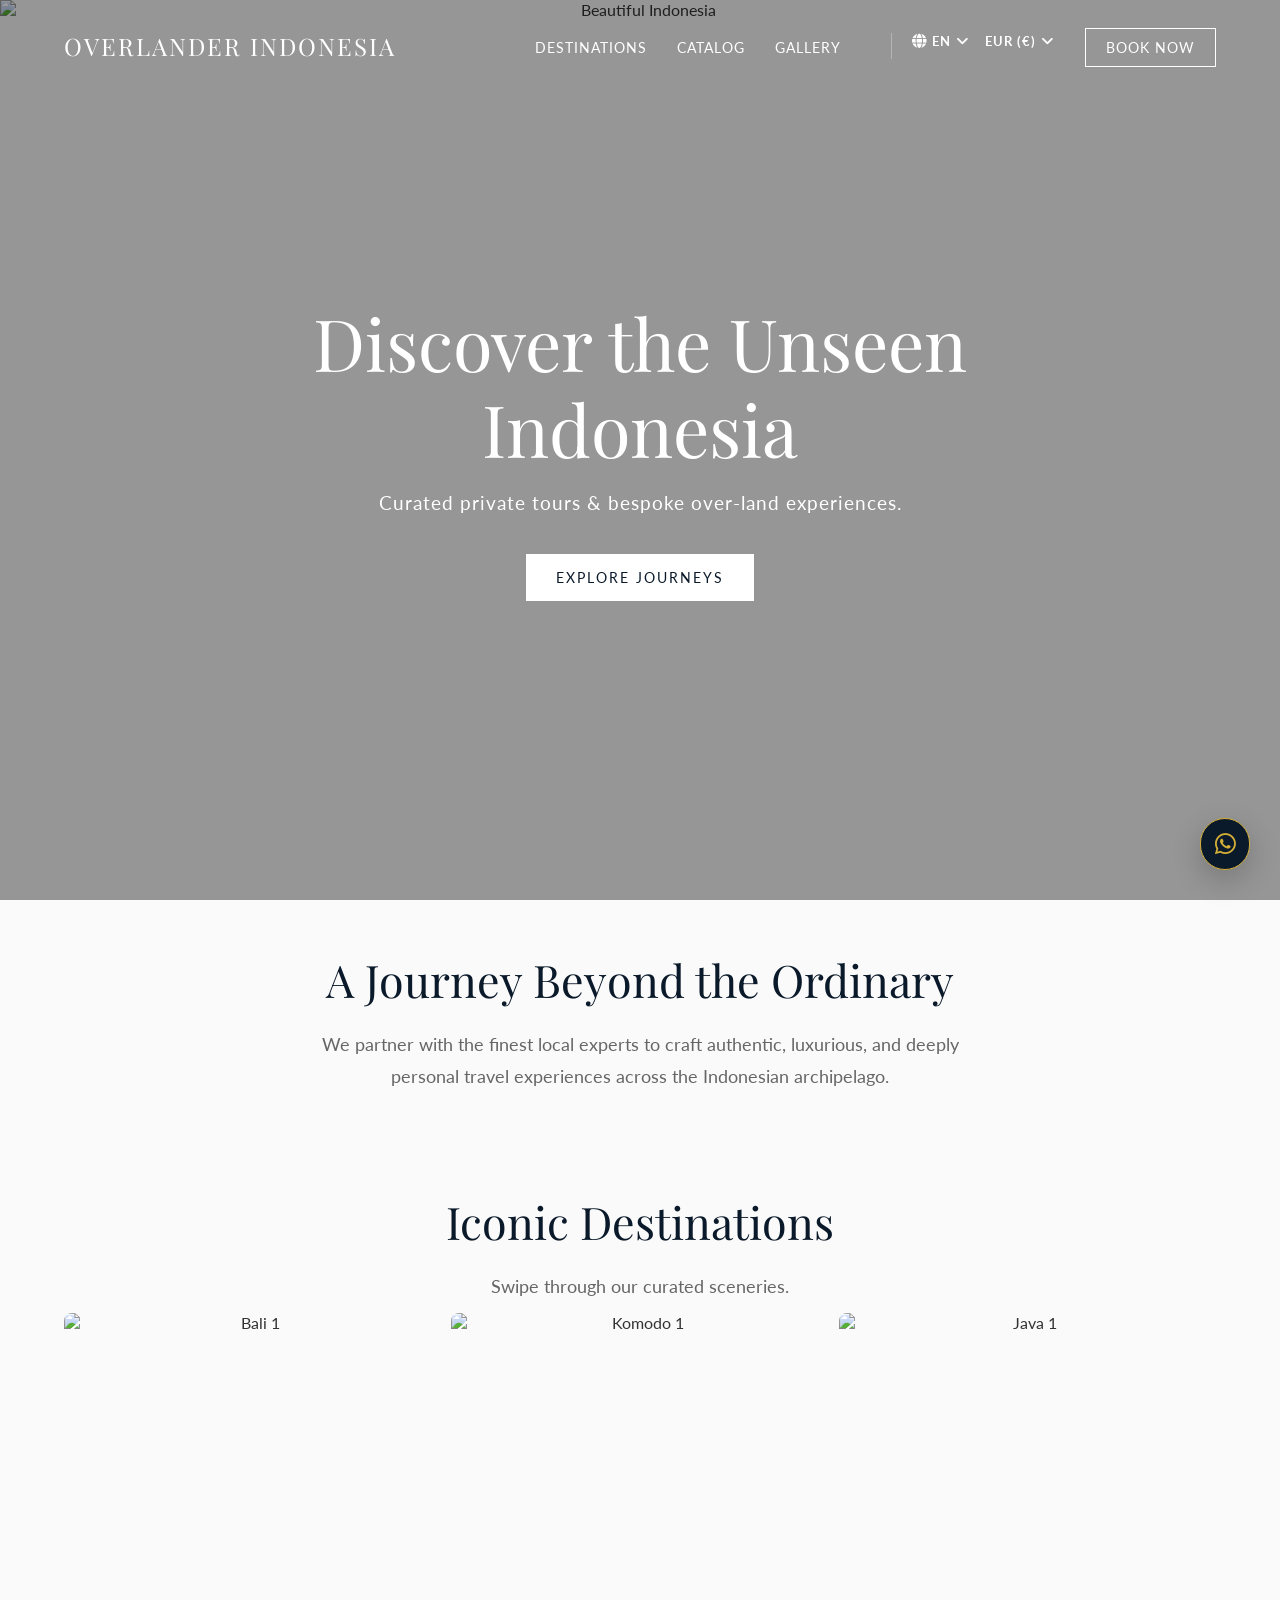
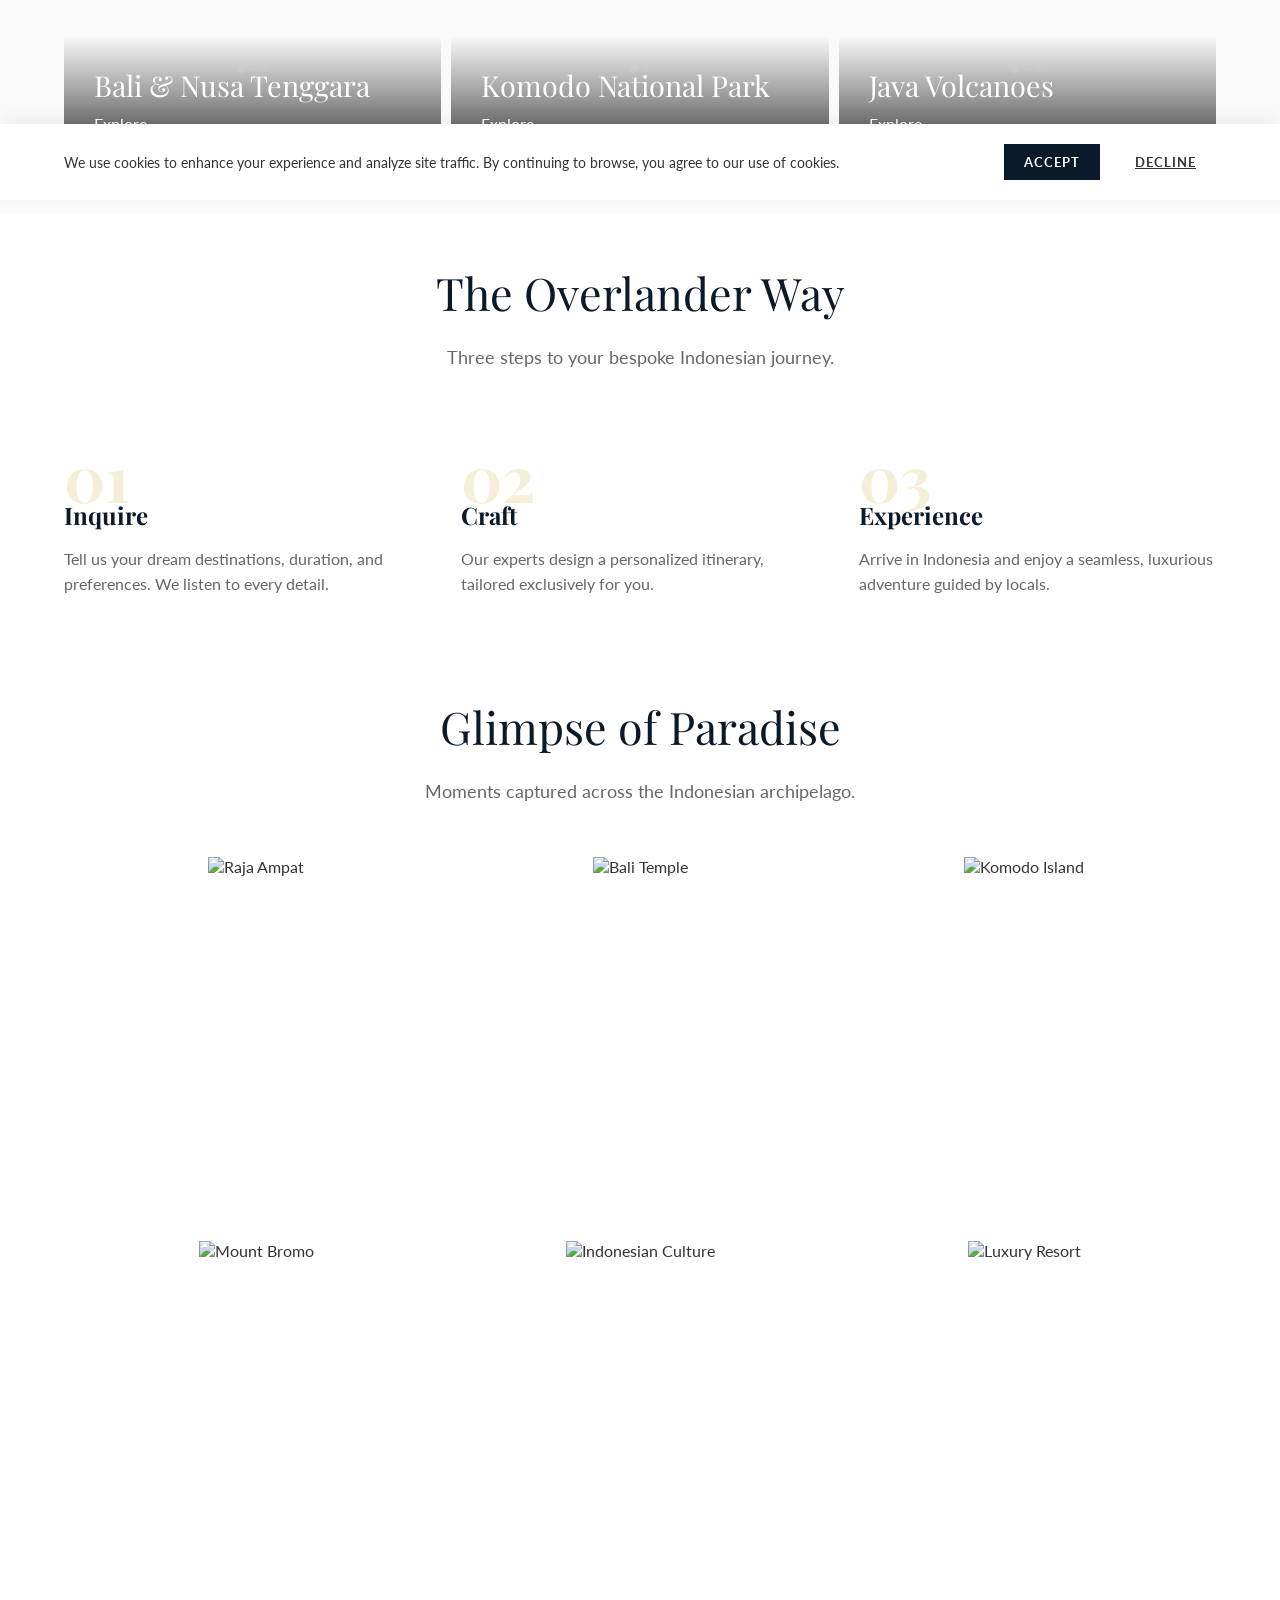
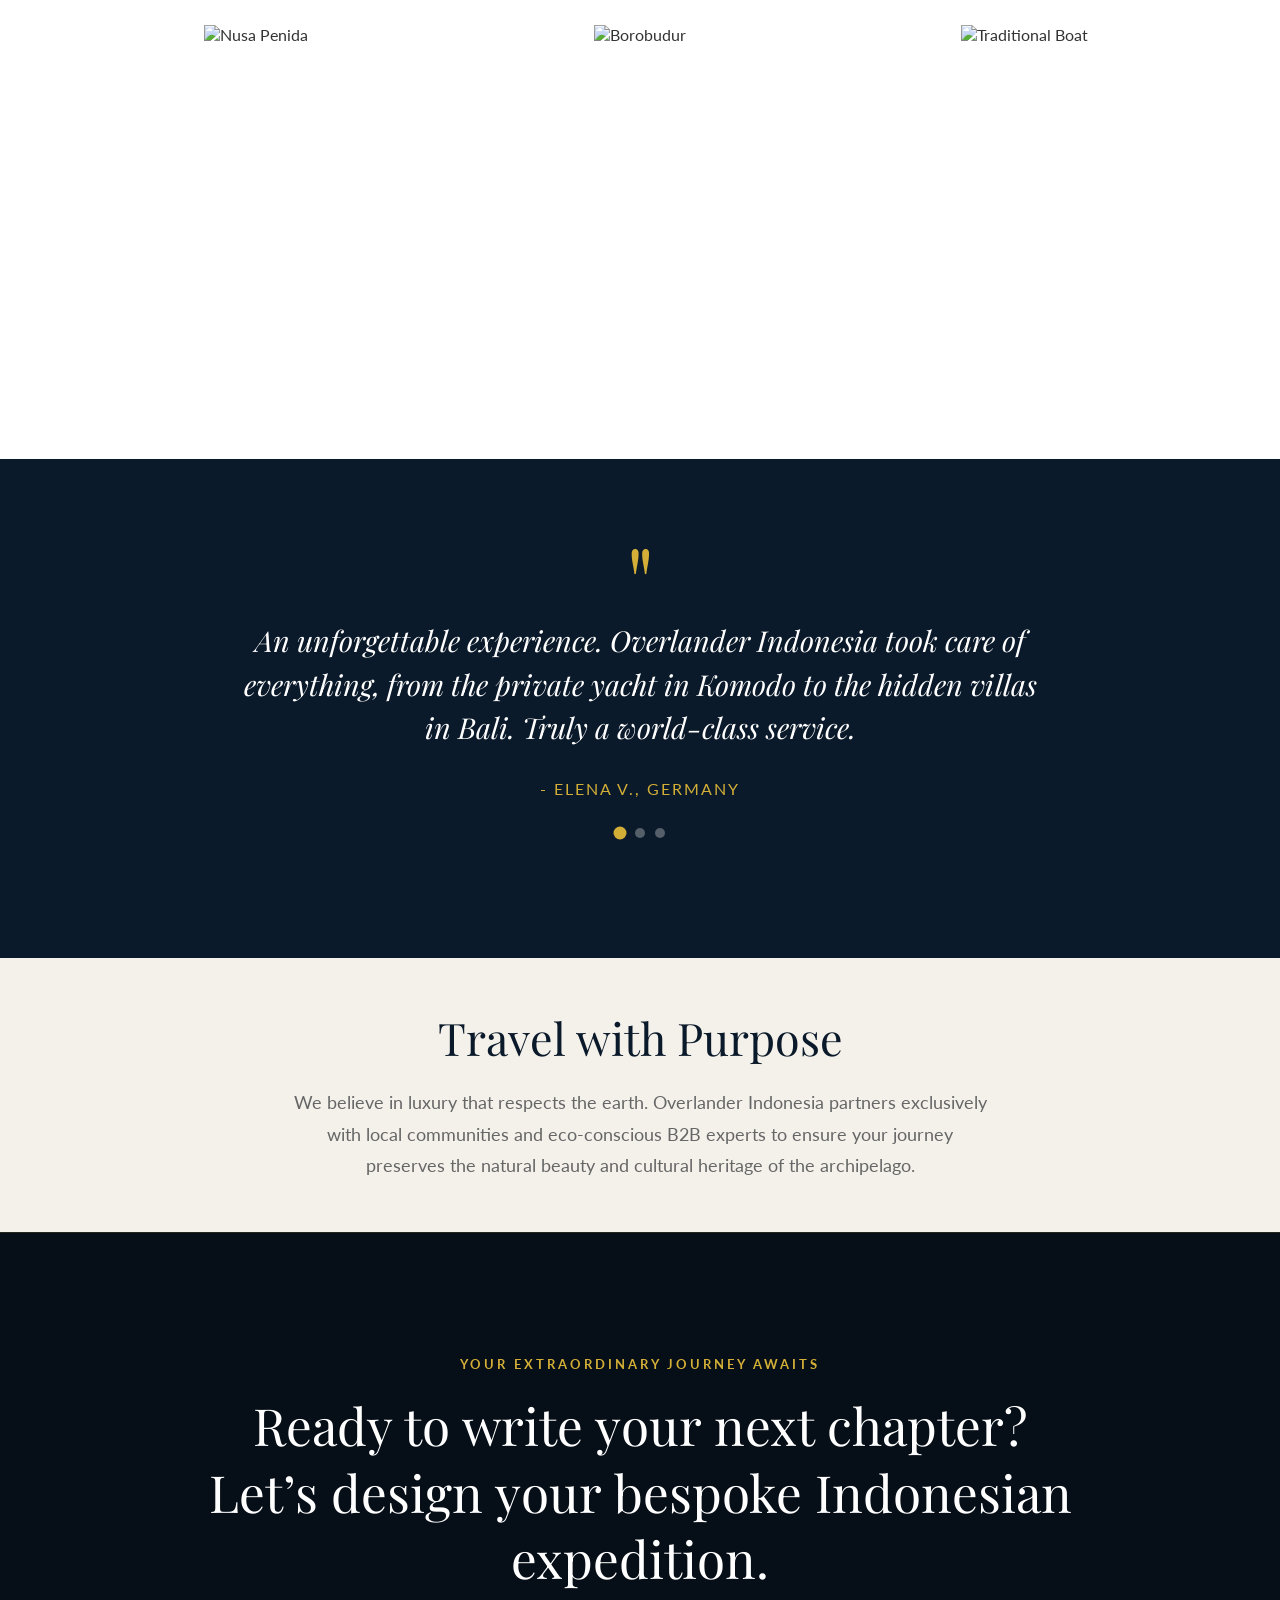
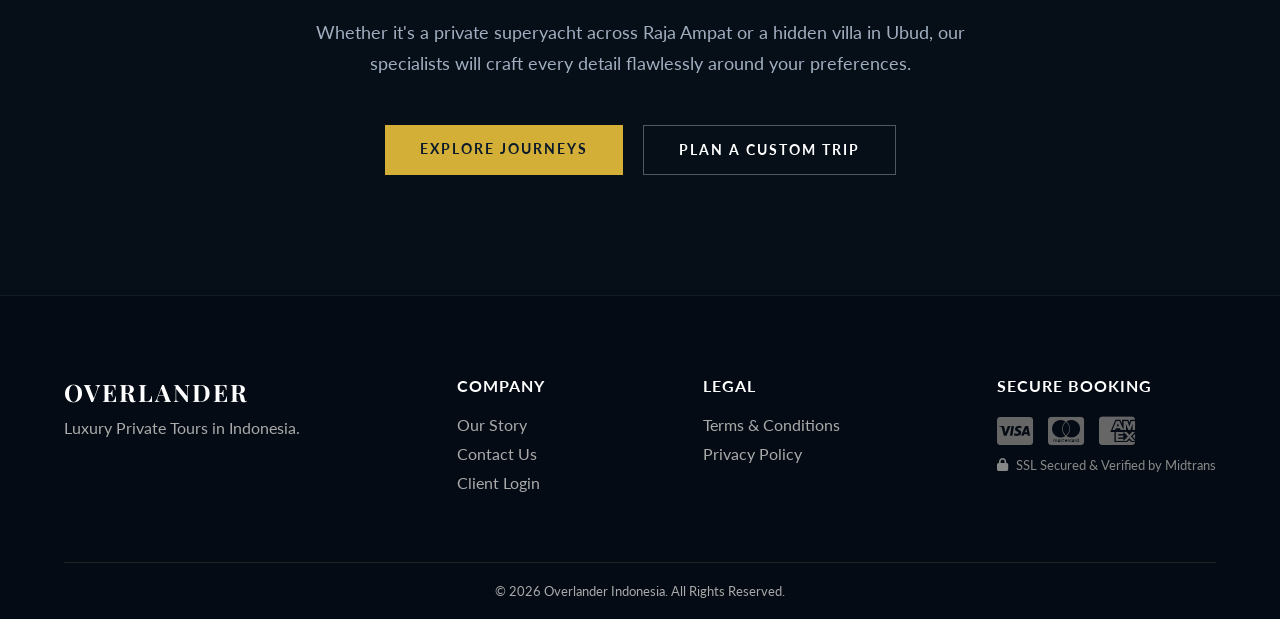
==== frontend/1-web-main/index.html @ 6c8c165f "Initial commit" ====
<!DOCTYPE html>
<html lang="id">
<head>
    <meta charset="UTF-8">
    <meta name="viewport" content="width=device-width, initial-scale=1.0">
    <title>Overlander Indonesia | Luxury Private Tours</title>
    
    <!-- Google Fonts -->
    <link rel="preconnect" href="https://fonts.googleapis.com">
    <link rel="preconnect" href="https://fonts.gstatic.com" crossorigin>
    <link href="https://fonts.googleapis.com/css2?family=Lato:wght@300;400;700&family=Playfair+Display:ital,wght@0,400;0,600;1,400&display=swap" rel="stylesheet">
    
    <!-- FontAwesome for Icons -->
    <link rel="stylesheet" href="https://cdnjs.cloudflare.com/ajax/libs/font-awesome/6.4.0/css/all.min.css">
    <!-- CSS Internal -->
    <link rel="stylesheet" href="css/style.css">
</head>
<body>

    <!-- Preloader -->
    <div id="preloader">
        <div class="loader-logo">OVERLANDER INDONESIA</div>
    </div>
    <!-- Navbar -->
    <nav id="navbar" class="navbar">
        <div class="nav-container">
            <a href="index.html" class="logo">
                <span class="logo-desktop">OVERLANDER INDONESIA</span>
                <span class="logo-mobile">OVERLANDER INDONESIA</span>
            </a>
            
            <ul class="nav-links" id="nav-links">
                <li><a href="index.html#destinations">Destinations</a></li>
                <li><a href="catalog.html">Catalog</a></li>
                <li><a href="gallery.html">Gallery</a></li>
                
                <li class="nav-meta">
                    <div class="dropdown">
                        <a href="#" class="dropbtn" id="lang-btn"><i class="fas fa-globe"></i> EN <i class="fas fa-angle-down"></i></a>
                        <div class="dropdown-content">
                            <a href="#" class="lang-selector" data-lang="EN">EN - English</a>
                            <a href="#" class="lang-selector" data-lang="DE">DE - Deutsch</a>
                            <a href="#" class="lang-selector" data-lang="FR">FR - Français</a>
                        </div>
                    </div>
                    <div class="dropdown">
                        <a href="#" class="dropbtn" id="currency-btn">EUR (€) <i class="fas fa-angle-down"></i></a>
                        <div class="dropdown-content">
                            <a href="#" class="currency-selector" data-currency="EUR">EUR (€)</a>
                            <a href="#" class="currency-selector" data-currency="USD">USD ($)</a>
                            <a href="#" class="currency-selector" data-currency="GBP">GBP (£)</a>
                        </div>
                    </div>
                </li>
                
                <li><a href="catalog.html" class="btn-book">Book Now</a></li>
            </ul>

            <div class="hamburger" id="hamburger">
                <span></span>
                <span></span>
                <span></span>
            </div>
        </div>
    </nav>

    <!-- Hero Section -->
    <header class="hero">
        <!-- Ganti src ini dengan video atau gambar resolusi tinggi dari Cloudinary nanti -->
        <div class="hero-bg">
            <img src="https://images.unsplash.com/photo-1518509562904-e7ef99cdcc86?ixlib=rb-4.0.3&auto=format&fit=crop&w=1920&q=80" alt="Beautiful Indonesia">
        </div>
        <div class="hero-overlay"></div>
        <div class="hero-content fade-in-up">
            <h1>Discover the Unseen <br> Indonesia</h1>
            <p>Curated private tours & bespoke over-land experiences.</p>
            <a href="#destinations" class="btn-discover">Explore Journeys</a>
        </div>
    </header>

    <!-- About Section -->
    <section id="about" class="section about">
        <div class="container reveal">
            <h2 class="section-title">A Journey Beyond the Ordinary</h2>
            <p class="section-subtitle">We partner with the finest local experts to craft authentic, luxurious, and deeply personal travel experiences across the Indonesian archipelago.</p>
        </div>
    </section>

    <!-- Destinations Grid (Meniru katalog Sailvela) -->
    <section id="destinations" class="section destinations">
        <div class="container reveal">
            <h2 class="section-title">Iconic Destinations</h2>
            <p class="section-subtitle">Swipe through our curated sceneries.</p>
            
            <div class="grid-catalog">
                <div class="catalog-card has-slider">
                    <div class="card-slider-container">
                        <div class="card-slider-track">
                            <img src="https://images.unsplash.com/photo-1537996194471-e657df975ab4?ixlib=rb-4.0.3&auto=format&fit=crop&w=800&q=80" alt="Bali 1">
                            <img src="https://images.unsplash.com/photo-1518548419970-58e3b4079ab2?ixlib=rb-4.0.3&auto=format&fit=crop&w=800&q=80" alt="Bali 2">
                            <img src="https://images.unsplash.com/photo-1555400038-63f5ba517a47?ixlib=rb-4.0.3&auto=format&fit=crop&w=800&q=80" alt="Bali 3">
                        </div>
                        <button class="card-btn prev-btn"><i class="fas fa-chevron-left"></i></button>
                        <button class="card-btn next-btn"><i class="fas fa-chevron-right"></i></button>
                        <div class="card-dots">
                            <span class="c-dot active"></span>
                            <span class="c-dot"></span>
                            <span class="c-dot"></span>
                        </div>
                    </div>
                    <div class="card-info">
                        <h3>Bali & Nusa Tenggara</h3>
                        <p>Explore</p>
                    </div>
                </div>

                <div class="catalog-card has-slider">
                    <div class="card-slider-container">
                        <div class="card-slider-track">
                            <img src="https://images.unsplash.com/photo-1512100356356-de1b84283e18?ixlib=rb-4.0.3&auto=format&fit=crop&w=800&q=80" alt="Komodo 1">
                            <img src="https://images.unsplash.com/photo-1596404768340-410c550dfb6c?ixlib=rb-4.0.3&auto=format&fit=crop&w=800&q=80" alt="Komodo 2">
                        </div>
                        <button class="card-btn prev-btn"><i class="fas fa-chevron-left"></i></button>
                        <button class="card-btn next-btn"><i class="fas fa-chevron-right"></i></button>
                        <div class="card-dots">
                            <span class="c-dot active"></span>
                            <span class="c-dot"></span>
                        </div>
                    </div>
                    <div class="card-info">
                        <h3>Komodo National Park</h3>
                        <p>Explore</p>
                    </div>
                </div>

                <div class="catalog-card has-slider">
                    <div class="card-slider-container">
                        <div class="card-slider-track">
                            <img src="https://images.unsplash.com/photo-1604999333679-b86d54738315?ixlib=rb-4.0.3&auto=format&fit=crop&w=800&q=80" alt="Java 1">
                            <img src="https://images.unsplash.com/photo-1588668214407-6ea9a6d8c272?ixlib=rb-4.0.3&auto=format&fit=crop&w=800&q=80" alt="Java 2">
                            <img src="https://images.unsplash.com/photo-1501179691527-711696568b20?ixlib=rb-4.0.3&auto=format&fit=crop&w=800&q=80" alt="Java 3">
                        </div>
                        <button class="card-btn prev-btn"><i class="fas fa-chevron-left"></i></button>
                        <button class="card-btn next-btn"><i class="fas fa-chevron-right"></i></button>
                        <div class="card-dots">
                            <span class="c-dot active"></span>
                            <span class="c-dot"></span>
                            <span class="c-dot"></span>
                        </div>
                    </div>
                    <div class="card-info">
                        <h3>Java Volcanoes</h3>
                        <p>Explore</p>
                    </div>
                </div>

            </div>
        </div>
    </section>

    <!-- How it Works Section -->
    <section id="experiences" class="section experience">
        <div class="container reveal">
            <h2 class="section-title">The Overlander Way</h2>
            <p class="section-subtitle">Three steps to your bespoke Indonesian journey.</p>
            
            <div class="grid-steps">
                <div class="step-card">
                    <h1 class="step-number">01</h1>
                    <h3>Inquire</h3>
                    <p>Tell us your dream destinations, duration, and preferences. We listen to every detail.</p>
                </div>
                <div class="step-card">
                    <h1 class="step-number">02</h1>
                    <h3>Craft</h3>
                    <p>Our experts design a personalized itinerary, tailored exclusively for you.</p>
                </div>
                <div class="step-card">
                    <h1 class="step-number">03</h1>
                    <h3>Experience</h3>
                    <p>Arrive in Indonesia and enjoy a seamless, luxurious adventure guided by locals.</p>
                </div>
            </div>
        </div>
    </section>

    <!-- Gallery Section -->
    <section class="section gallery">
        <div class="container reveal">
            <h2 class="section-title">Glimpse of Paradise</h2>
            <p class="section-subtitle">Moments captured across the Indonesian archipelago.</p>
            
            <div class="gallery-grid">
                <div class="gallery-item"><img src="https://images.unsplash.com/photo-1559628233-eb1b1a45564b?ixlib=rb-4.0.3&auto=format&fit=crop&w=600&q=80" alt="Raja Ampat"></div>
                <div class="gallery-item"><img src="https://images.unsplash.com/photo-1544644181-1484b3fdfc62?ixlib=rb-4.0.3&auto=format&fit=crop&w=600&q=80" alt="Bali Temple"></div>
                <div class="gallery-item"><img src="https://images.unsplash.com/photo-1512100356356-de1b84283e18?ixlib=rb-4.0.3&auto=format&fit=crop&w=600&q=80" alt="Komodo Island"></div>
                <div class="gallery-item"><img src="https://images.unsplash.com/photo-1604999333679-b86d54738315?ixlib=rb-4.0.3&auto=format&fit=crop&w=600&q=80" alt="Mount Bromo"></div>
                <div class="gallery-item"><img src="https://images.unsplash.com/photo-1501179691527-711696568b20?ixlib=rb-4.0.3&auto=format&fit=crop&w=600&q=80" alt="Indonesian Culture"></div>
                <div class="gallery-item"><img src="https://images.unsplash.com/photo-1555400038-63f5ba517a47?ixlib=rb-4.0.3&auto=format&fit=crop&w=600&q=80" alt="Luxury Resort"></div>
                <div class="gallery-item"><img src="https://images.unsplash.com/photo-1582662121703-a178971f11e0?ixlib=rb-4.0.3&auto=format&fit=crop&w=600&q=80" alt="Nusa Penida"></div>
                <div class="gallery-item"><img src="https://images.unsplash.com/photo-1596404768340-410c550dfb6c?ixlib=rb-4.0.3&auto=format&fit=crop&w=600&q=80" alt="Borobudur"></div>
                <div class="gallery-item"><img src="https://images.unsplash.com/photo-1532186651327-6ac23687d189?ixlib=rb-4.0.3&auto=format&fit=crop&w=600&q=80" alt="Traditional Boat"></div>
            </div>
        </div>
    </section>

    <!-- Testimonial Slider Section -->
    <section class="section testimonial">
        <div class="container reveal">
            <div class="quote-mark">"</div>
            
            <div class="testimonial-slider">
                <div class="testimonial-track" id="testimonial-track">
                    <!-- Slide 1 -->
                    <div class="testimonial-slide">
                        <p class="quote-text">An unforgettable experience. Overlander Indonesia took care of everything, from the private yacht in Komodo to the hidden villas in Bali. Truly a world-class service.</p>
                        <p class="quote-author">- Elena V., Germany</p>
                    </div>
                    <!-- Slide 2 -->
                    <div class="testimonial-slide">
                        <p class="quote-text">The level of detail and personalization is unmatched. Our guide felt like a friend, and the journey through Java was seamlessly orchestrated.</p>
                        <p class="quote-author">- Mark & Sarah, UK</p>
                    </div>
                    <!-- Slide 3 -->
                    <div class="testimonial-slide">
                        <p class="quote-text">If you want to see the real Indonesia with unparalleled luxury and eco-conscious values, this is the only agency you need.</p>
                        <p class="quote-author">- Dubois Family, France</p>
                    </div>
                </div>
            </div>

            <!-- Titik Navigasi (Dots) -->
            <div class="slider-dots">
                <span class="dot active" data-slide="0"></span>
                <span class="dot" data-slide="1"></span>
                <span class="dot" data-slide="2"></span>
            </div>
        </div>
    </section>

    <!-- Sustainability Section -->
    <section class="section sustainability">
        <div class="container reveal">
            <h2 class="section-title">Travel with Purpose</h2>
            <p class="section-subtitle">We believe in luxury that respects the earth. Overlander Indonesia partners exclusively with local communities and eco-conscious B2B experts to ensure your journey preserves the natural beauty and cultural heritage of the archipelago.</p>
        </div>
    </section>


    <section class="section cta-conversion">
        <div class="container reveal">
            <span class="cta-tagline">Your Extraordinary Journey Awaits</span>
            <h2 class="cta-title">Ready to write your next chapter? <br>Let’s design your bespoke Indonesian expedition.</h2>
            <p class="cta-subtitle">Whether it's a private superyacht across Raja Ampat or a hidden villa in Ubud, our specialists will craft every detail flawlessly around your preferences.</p>
            
            <div class="cta-buttons">
                <a href="catalog.html" class="btn-cta-gold">Explore Journeys</a>
                <a href="https://wa.me/6285748175548" class="btn-cta-transparent" target="_blank">Plan a Custom Trip</a>
            </div>
        </div>
    </section>

    <!-- Footer -->
    <footer class="footer">
        <div class="footer-container">
            <div class="footer-brand">
                <h2>OVERLANDER</h2>
                <p>Luxury Private Tours in Indonesia.</p>
            </div>
            <div class="footer-links">
                <h4>Company</h4>
                <ul>
                    <li><a href="#about">Our Story</a></li>
                    <li><a href="#">Contact Us</a></li>
                    <li><a href="#">Client Login</a></li>
                </ul>
            </div>
            <div class="footer-links">
                <h4>Legal</h4>
                <ul>
                    <li><a href="#">Terms & Conditions</a></li>
                    <li><a href="#">Privacy Policy</a></li>
                </ul>
            </div>

            <!-- Tambahkan ini di dalam footer-container, di sebelah footer-links -->
            <div class="footer-links trust-badges">
                <h4>Secure Booking</h4>
                <div class="badges">
                    <i class="fab fa-cc-visa"></i>
                    <i class="fab fa-cc-mastercard"></i>
                    <i class="fab fa-cc-amex"></i>
                </div>
                <p><i class="fas fa-lock"></i> SSL Secured & Verified by Midtrans</p>
            </div>
        </div>
        <div class="footer-bottom">
            <p>&copy; 2026 Overlander Indonesia. All Rights Reserved.</p>
        </div>
    </footer>

    <!-- GDPR Cookie Banner -->
    <div id="cookie-banner" class="cookie-banner">
        <p>We use cookies to enhance your experience and analyze site traffic. By continuing to browse, you agree to our use of cookies.</p>
        <div class="cookie-buttons">
            <button id="accept-cookie" class="btn-cookie accept">Accept</button>
            <button id="decline-cookie" class="btn-cookie decline">Decline</button>
        </div>
    </div>

    <a href="https://wa.me/6285748175548" class="floating-concierge" target="_blank">
        <div class="concierge-icon">
            <i class="fab fa-whatsapp"></i>
        </div>
        <span class="concierge-text">Consult an Expert</span>
    </a>

    <div class="mobile-bottom-bar">
        <a href="catalog.html" class="btn-bottom-book">BOOK NOW</a>
        <a href="https://wa.me/6285748175548" class="btn-bottom-wa" target="_blank">WHATSAPP</a>
    </div>

    <script src="js/main.js"></script>
</body>
</html>
---- frontend/1-web-main/css/style.css ----
/* --- RESET & VARIABLES --- */
:root {
    --primary-color: #0b1a2a; /* Navy Blue gelap */
    --accent-color: #d4af37;  /* Gold */
    --text-light: #ffffff;
    --text-dark: #333333;
    --font-heading: 'Playfair Display', serif;
    --font-body: 'Lato', sans-serif;
    --transition: all 0.4s ease;
}

* {
    margin: 0;
    padding: 0;
    box-sizing: border-box;
}

body {
    font-family: var(--font-body);
    color: var(--text-dark);
    background-color: #fafafa;
    overflow-x: hidden;
}

a { text-decoration: none; }
ul { list-style: none; }

/* --- NAVBAR --- */
.navbar {
    position: fixed;
    top: 0;
    width: 100%;
    padding: 30px 5%;
    z-index: 1000;
    transition: var(--transition);
    background: transparent;
}

.navbar.scrolled {
    background: var(--primary-color);
    padding: 15px 5%;
    box-shadow: 0 4px 10px rgba(0,0,0,0.1);
}

.nav-container {
    display: flex;
    justify-content: space-between;
    align-items: center;
}

.logo {
    font-family: var(--font-heading);
    font-size: 1.5rem;
    color: var(--text-light);
    letter-spacing: 2px;
}

.nav-links {
    display: flex;
    gap: 30px;
    align-items: center;
}

.nav-links a {
    color: var(--text-light);
    font-size: 0.9rem;
    text-transform: uppercase;
    letter-spacing: 1px;
    transition: var(--transition);
}

.nav-links a:hover {
    color: var(--accent-color);
}

.btn-book {
    border: 1px solid var(--text-light);
    padding: 10px 20px;
    border-radius: 0px; /* Sharp edges for luxury feel */
}

.btn-book:hover {
    background: var(--text-light);
    color: var(--primary-color) !important;
}

/* --- HERO SECTION --- */
.hero {
    position: relative;
    height: 100vh;
    display: flex;
    align-items: center;
    justify-content: center;
    text-align: center;
}

.hero-bg img {
    position: absolute;
    top: 0;
    left: 0;
    width: 100%;
    height: 100%;
    object-fit: cover;
    z-index: -2;
}

.hero-overlay {
    position: absolute;
    top: 0;
    left: 0;
    width: 100%;
    height: 100%;
    background: rgba(0, 0, 0, 0.4);
    z-index: -1;
}

.hero-content {
    color: var(--text-light);
    max-width: 800px;
    padding: 20px;
}

.hero-content h1 {
    font-family: var(--font-heading);
    font-size: 4.5rem;
    font-weight: 400;
    line-height: 1.2;
    margin-bottom: 20px;
}

.hero-content p {
    font-size: 1.2rem;
    margin-bottom: 40px;
    letter-spacing: 1px;
}

.btn-discover {
    display: inline-block;
    background: var(--text-light);
    color: var(--primary-color);
    padding: 15px 30px;
    font-size: 0.9rem;
    text-transform: uppercase;
    letter-spacing: 2px;
    transition: var(--transition);
}

.btn-discover:hover {
    background: var(--accent-color);
    color: var(--text-light);
}

/* --- GENERAL SECTIONS --- */
.section {
    padding: 50px 5%;
    text-align: center;
}

.section-title {
    font-family: var(--font-heading);
    font-size: 2.8rem;
    color: var(--primary-color);
    margin-bottom: 20px;
    font-weight: 400;
}

.section-subtitle {
    max-width: 700px;
    margin: 0 auto;
    font-size: 1.1rem;
    line-height: 1.8;
    color: #666;
}

/* --- CATALOG GRID --- */
.grid-catalog {
    display: grid;
    grid-template-columns: repeat(auto-fit, minmax(300px, 1fr));
    gap: 10px;
    margin-top: 10px;
}

.catalog-card {
    position: relative;
    height: 450px;
    overflow: hidden;
    cursor: pointer;
}

.catalog-card img {
    width: 100%;
    height: 100%;
    object-fit: cover;
    transition: transform 0.8s ease;
}

.catalog-card:hover img {
    transform: scale(1.05);
}

.card-info {
    position: absolute;
    bottom: 0;
    left: 0;
    width: 100%;
    padding: 30px;
    background: linear-gradient(to top, rgba(0,0,0,0.8), transparent);
    color: var(--text-light);
    text-align: left;
}

.card-info h3 {
    font-family: var(--font-heading);
    font-size: 1.8rem;
    margin-bottom: 10px;
    font-weight: 400;
}

/* --- ANIMATIONS --- */
.fade-in-up {
    animation: fadeInUp 1.5s ease-out forwards;
}

@keyframes fadeInUp {
    from { opacity: 0; transform: translateY(40px); }
    to { opacity: 1; transform: translateY(0); }
}

.reveal {
    opacity: 0;
    transform: translateY(50px);
    transition: all 1s ease-out;
}

.reveal.active {
    opacity: 1;
    transform: translateY(0);
}

/* --- PRELOADER --- */
#preloader {
    position: fixed;
    top: 0;
    left: 0;
    width: 100%;
    height: 100vh;
    background: var(--primary-color);
    display: flex;
    justify-content: center;
    align-items: center;
    z-index: 9999;
    transition: opacity 1s ease, visibility 1s ease;
}

.loader-logo {
    font-family: var(--font-heading);
    font-size: 2rem;
    color: var(--text-light);
    letter-spacing: 5px;
    animation: pulse 1.5s infinite;
}

@keyframes pulse {
    0% { opacity: 0.5; }
    50% { opacity: 1; }
    100% { opacity: 0.5; }
}

/* --- HOW IT WORKS (STEPS) --- */
.experience {
    background: #ffffff;
}

.grid-steps {
    display: grid;
    grid-template-columns: repeat(auto-fit, minmax(250px, 1fr));
    gap: 40px;
    margin-top: 60px;
    text-align: left;
}

.step-number {
    font-family: var(--font-heading);
    font-size: 4rem;
    color: rgba(212, 175, 55, 0.2); /* Transparan Gold */
    margin-bottom: -20px;
}

.step-card h3 {
    font-family: var(--font-heading);
    font-size: 1.5rem;
    margin-bottom: 15px;
    color: var(--primary-color);
}

.step-card p {
    color: #666;
    line-height: 1.6;
}

/* --- TESTIMONIAL --- */
.testimonial {
    background: var(--primary-color);
    color: var(--text-light);
    padding: 120px 5%;
}

.quote-mark {
    font-family: var(--font-heading);
    font-size: 6rem;
    color: var(--accent-color);
    line-height: 0;
    margin-bottom: 40px;
}

.quote-text {
    font-family: var(--font-heading);
    font-size: 1.8rem;
    font-style: italic;
    max-width: 800px;
    margin: 0 auto 30px;
    line-height: 1.5;
}

.quote-author {
    font-size: 1rem;
    text-transform: uppercase;
    letter-spacing: 2px;
    color: var(--accent-color);
}

/* --- FOOTER --- */
.footer {
    background: #050b14;
    color: #aaa;
    padding: 80px 5% 20px;
}

.footer-container {
    display: flex;
    flex-wrap: wrap;
    justify-content: space-between;
    gap: 40px;
    margin-bottom: 60px;
}

.footer-brand h2 {
    font-family: var(--font-heading);
    color: var(--text-light);
    letter-spacing: 2px;
    margin-bottom: 10px;
}

.footer-links h4 {
    color: var(--text-light);
    margin-bottom: 20px;
    text-transform: uppercase;
    letter-spacing: 1px;
}

.footer-links ul li {
    margin-bottom: 10px;
}

.footer-links a {
    color: #aaa;
    transition: var(--transition);
}

.footer-links a:hover {
    color: var(--accent-color);
}

.footer-bottom {
    text-align: center;
    border-top: 1px solid #222;
    padding-top: 20px;
    font-size: 0.8rem;
}

/* --- GDPR COOKIE BANNER --- */
.cookie-banner {
    position: fixed;
    bottom: -100%;
    left: 0;
    width: 100%;
    background: #ffffff;
    padding: 20px 5%;
    display: flex;
    justify-content: space-between;
    align-items: center;
    box-shadow: 0 -5px 15px rgba(0,0,0,0.05);
    z-index: 10000;
    transition: bottom 0.5s ease;
}

.cookie-banner.show {
    bottom: 0;
}

.cookie-banner p {
    font-size: 0.9rem;
    max-width: 70%;
}

.cookie-buttons {
    display: flex;
    gap: 15px;
}

.btn-cookie {
    padding: 10px 20px;
    border: none;
    cursor: pointer;
    font-family: var(--font-body);
    font-weight: 700;
    text-transform: uppercase;
    letter-spacing: 1px;
}

.btn-cookie.accept {
    background: var(--primary-color);
    color: var(--text-light);
}

.btn-cookie.decline {
    background: transparent;
    color: var(--text-dark);
    text-decoration: underline;
}

/* --- NAVBAR META (LANG & CURRENCY) --- */
.nav-meta {
    display: flex;
    gap: 15px;
    margin-left: 20px;
    border-left: 1px solid rgba(255,255,255,0.3);
    padding-left: 20px;
}

.nav-meta a {
    font-size: 0.8rem;
    font-weight: 700;
    display: flex;
    align-items: center;
    gap: 5px;
}

.nav-meta i {
    font-size: 0.9rem;
}

/* --- SUSTAINABILITY SECTION --- */
.sustainability {
    background: #f4f1eb; /* Warna cream natural yang elegan */
    color: var(--text-dark);
}

/* --- TRUST BADGES (FOOTER) --- */
.trust-badges .badges {
    display: flex;
    gap: 15px;
    font-size: 2rem;
    color: #666;
    margin-bottom: 10px;
}

.trust-badges p {
    font-size: 0.8rem;
    color: #888;
    display: flex;
    align-items: center;
    gap: 8px;
}

/* --- FLOATING CONCIERGE --- */
.floating-concierge {
    position: fixed;
    bottom: 30px;
    right: 30px;
    display: flex;
    align-items: center;
    background: var(--primary-color);
    border: 1px solid var(--accent-color);
    border-radius: 50px;
    padding: 5px;
    color: var(--accent-color);
    text-decoration: none;
    z-index: 1000;
    box-shadow: 0 10px 30px rgba(0,0,0,0.2);
    transition: all 0.4s ease;
    overflow: hidden;
    width: 50px; /* Lebar awal hanya selebar ikon */
}

.concierge-icon {
    width: 40px;
    height: 40px;
    display: flex;
    justify-content: center;
    align-items: center;
    border-radius: 50%;
    font-size: 1.5rem;
}

.concierge-text {
    white-space: nowrap;
    opacity: 0;
    transform: translateX(20px);
    font-family: var(--font-body);
    font-size: 0.9rem;
    font-weight: 700;
    text-transform: uppercase;
    letter-spacing: 1px;
    transition: all 0.4s ease;
    display: none; /* Disembunyikan saat default */
}

.floating-concierge:hover {
    width: 230px; /* Meluas saat di-hover */
    background: var(--accent-color);
    color: var(--primary-color);
}

.floating-concierge:hover .concierge-text {
    display: block;
    opacity: 1;
    transform: translateX(0);
    padding-right: 20px;
    padding-left: 10px;
}

/* --- DROPDOWN MENU (LANG & CURRENCY) --- */
.dropdown {
    position: relative;
    display: inline-block;
    padding-bottom: 10px; /* Area hover tidak terputus */
}

.dropbtn {
    display: flex;
    align-items: center;
    gap: 5px;
    cursor: pointer;
}

/* Kotak Dropdown yang tersembunyi */
.dropdown-content {
    visibility: hidden;
    opacity: 0;
    position: absolute;
    top: 100%; /* Muncul tepat di bawah teks */
    left: 0;
    background-color: var(--primary-color);
    min-width: 140px;
    box-shadow: 0px 8px 20px rgba(0,0,0,0.2);
    border-radius: 4px;
    transform: translateY(15px);
    transition: all 0.3s ease;
    z-index: 1001;
    overflow: hidden;
}

/* Teks di dalam kotak dropdown */
.dropdown-content a {
    color: var(--text-light) !important;
    padding: 12px 16px;
    text-decoration: none;
    display: block;
    font-size: 0.8rem !important;
    text-transform: uppercase;
    letter-spacing: 1px;
    transition: background 0.3s ease;
    border-bottom: 1px solid rgba(255, 255, 255, 0.05);
}

.dropdown-content a:last-child {
    border-bottom: none;
}

/* Hover effect di dalam list dropdown */
.dropdown-content a:hover {
    background-color: rgba(255, 255, 255, 0.1);
    color: var(--accent-color) !important;
}

/* Menampilkan dropdown saat di-hover */
.dropdown:hover .dropdown-content {
    visibility: visible;
    opacity: 1;
    transform: translateY(0);
}

/* --- GALLERY 3x3 GRID --- */
.gallery {
    background: #ffffff;
}

.gallery-grid {
    display: grid;
    grid-template-columns: repeat(3, 1fr);
    gap: 0px; /* Jarak antar foto */
    margin-top: 50px;
}

.gallery-item {
    position: relative;
    overflow: hidden;
    aspect-ratio: 1 / 1; /* Memaksa bentuk kotak sempurna */
    cursor: pointer;
}

.gallery-item img {
    width: 100%;
    height: 100%;
    object-fit: cover;
    transition: transform 0.6s ease;
}

.gallery-item:hover img {
    transform: scale(1.1); /* Efek zoom elegan saat di-hover */
}

/* --- TESTIMONIAL SLIDER --- */
.testimonial-slider {
    overflow: hidden;
    width: 100%;
    max-width: 900px;
    margin: 0 auto;
    position: relative;
}

.testimonial-track {
    display: flex;
    transition: transform 0.8s ease-in-out; /* Animasi geser yang halus */
    width: 100%;
}

.testimonial-slide {
    min-width: 100%;
    box-sizing: border-box;
    padding: 0 20px;
}

.slider-dots {
    display: flex;
    justify-content: center;
    gap: 10px;
    margin-top: 30px;
}

.slider-dots .dot {
    width: 10px;
    height: 10px;
    background-color: rgba(255, 255, 255, 0.3);
    border-radius: 50%;
    cursor: pointer;
    transition: all 0.3s ease;
}

.slider-dots .dot.active {
    background-color: var(--accent-color);
    transform: scale(1.3); /* Titik aktif sedikit lebih besar */
}

/* --- INNER CARD SLIDER STYLES --- */
.catalog-card.has-slider {
    position: relative;
    height: 450px;
    overflow: hidden;
    cursor: pointer;
    border-radius: 8px; /* Sedikit melengkung ala modern UI */
}

.card-slider-container {
    width: 100%;
    height: 100%;
    position: relative;
    overflow: hidden;
}

.card-slider-track {
    display: flex;
    width: 100%;
    height: 100%;
    transition: transform 0.4s ease-in-out;
    touch-action: pan-y; /* PENTING: Mengizinkan scroll atas-bawah, tapi memblokir scroll kiri-kanan bawaan browser agar swipe berfungsi */
}

.card-slider-track img {
    min-width: 100%;
    height: 100%;
    object-fit: cover;
    pointer-events: none; /* PENTING: Mencegah gambar ikut terdrag/terbawa saat jari menggeser */
}

/* Mematikan efek zoom bawaan yang lama agar tidak bentrok dengan slider */
.catalog-card:hover img {
    transform: none; 
}

/* Tombol Panah Kiri & Kanan */
.card-btn {
    position: absolute;
    top: 50%;
    transform: translateY(-50%);
    background: rgba(255, 255, 255, 0.7);
    color: var(--primary-color);
    border: none;
    width: 35px;
    height: 35px;
    border-radius: 50%;
    display: flex;
    justify-content: center;
    align-items: center;
    cursor: pointer;
    opacity: 0; /* Sembunyikan saat normal */
    transition: all 0.3s ease;
    z-index: 10;
}

.card-btn:hover {
    background: #ffffff;
    transform: translateY(-50%) scale(1.1);
}

.prev-btn { left: 15px; }
.next-btn { right: 15px; }

/* Munculkan panah saat kartu di-hover */
.catalog-card.has-slider:hover .card-btn {
    opacity: 1;
}

/* Titik Indikator Bawah */
.card-dots {
    position: absolute;
    bottom: 90px; /* Di atas teks info */
    left: 50%;
    transform: translateX(-50%);
    display: flex;
    gap: 6px;
    z-index: 10;
}

.c-dot {
    width: 6px;
    height: 6px;
    background: rgba(255, 255, 255, 0.5);
    border-radius: 50%;
    transition: all 0.3s ease;
}

.c-dot.active {
    background: #ffffff;
    transform: scale(1.3);
}

/* Pastikan info teks berada di depan slider */
.card-info {
    z-index: 15;
    pointer-events: none; /* Agar area teks tidak memblokir klik slider */
}

/* Responsif untuk HP: Munculkan panah selalu, karena HP tidak ada hover */
@media (max-width: 768px) {
    .card-btn { opacity: 1; background: rgba(255, 255, 255, 0.8); }
}
/* Penyesuaian Responsif untuk Galeri di Layar Kecil (HP) */
@media (max-width: 768px) {
    .gallery-grid {
        grid-template-columns: repeat(2, 1fr); /* 2 kolom di tablet */
    }
}
@media (max-width: 480px) {
    .gallery-grid {
        grid-template-columns: 1fr; /* 1 kolom di HP */
    }
}

/* --- LUXURY CTA SECTION --- */
.cta-conversion {
    background-color: #060e17; /* Warna navy yang lebih gelap dan eksklusif */
    padding: 120px 5%;
    text-align: center;
    position: relative;
    border-top: 1px solid rgba(214, 175, 55, 0.15); /* Garis emas tipis di atas */
    border-bottom: 1px solid rgba(255, 255, 255, 0.05);
}

.cta-tagline {
    font-size: 0.8rem;
    text-transform: uppercase;
    letter-spacing: 3px;
    color: var(--accent-color); /* Warna Emas */
    font-weight: 700;
    display: inline-block;
    margin-bottom: 20px;
}

.cta-title {
    font-family: var(--font-heading);
    font-size: 3.2rem;
    color: var(--text-light);
    font-weight: 400;
    line-height: 1.3;
    max-width: 900px;
    margin: 0 auto 25px;
}

.cta-subtitle {
    font-size: 1.1rem;
    color: #a0aec0; /* Abu-abu terang agar teks h2 menonjol */
    max-width: 700px;
    margin: 0 auto 45px;
    line-height: 1.8;
}

.cta-buttons {
    display: flex;
    justify-content: center;
    gap: 20px;
    flex-wrap: wrap;
}

/* Tombol Emas Utama */
.btn-cta-gold {
    background-color: var(--accent-color);
    color: var(--primary-color);
    padding: 16px 35px;
    font-size: 0.85rem;
    font-weight: 700;
    text-transform: uppercase;
    letter-spacing: 2px;
    transition: var(--transition);
}

.btn-cta-gold:hover {
    background-color: var(--text-light);
    color: var(--primary-color);
    transform: translateY(-3px);
}

/* Tombol Transparan / Outline */
.btn-cta-transparent {
    background-color: transparent;
    color: var(--text-light);
    border: 1px solid rgba(255, 255, 255, 0.3);
    padding: 16px 35px;
    font-size: 0.85rem;
    font-weight: 700;
    text-transform: uppercase;
    letter-spacing: 2px;
    transition: var(--transition);
}

.btn-cta-transparent:hover {
    border-color: var(--accent-color);
    color: var(--accent-color);
    transform: translateY(-3px);
}

/* Responsif untuk Mobile */
@media (max-width: 768px) {
    .cta-conversion {
        padding: 80px 5%;
    }
    
    .cta-title {
        font-size: 2.2rem;
    }
    
    .cta-buttons {
        flex-direction: column;
        gap: 15px;
    }
    
    .btn-cta-gold, .btn-cta-transparent {
        width: 100%; /* Tombol melebar penuh di HP agar mudah ditekan jari */
    }
}

/* --- MOBILE BOTTOM BAR (Sembunyikan di Desktop) --- */
.mobile-bottom-bar {
    display: none;
}
/* --- MOBILE RESPONSIVE & HAMBURGER MENU --- */
.logo-mobile { display: none; }
.hamburger { display: none; }

@media (max-width: 768px) {
    /* 1. Pengaturan Navbar & Logo di Mobile (Logo di Tengah, Hamburger di Kanan) */
    .logo-desktop { display: none; }
    .logo-mobile { 
        display: block; 
        font-family: var(--font-heading);
        font-size: 1.3rem; 
        letter-spacing: 3px;
        text-align: center;
    }
    
    .navbar {
        padding: 20px 5%;
    }

    .nav-container {
        position: relative;
        justify-content: relative; /* Membuat logo berada pas di tengah */
    }

    /* 2. Hamburger Icon */
    .hamburger {
        display: flex;
        flex-direction: column;
        justify-content: space-between;
        width: 25px;
        height: 18px;
        cursor: pointer;
        z-index: 2000;
        position: absolute;
        right: 0; /* Menempel di kanan */
        top: 50%;
        transform: translateY(-50%);
    }

    .hamburger span {
        display: block;
        width: 100%;
        height: 2px;
        background-color: var(--text-light);
        transition: var(--transition);
        transform-origin: left center;
    }

    .hamburger.active span:nth-child(1) { transform: rotate(45deg); }
    .hamburger.active span:nth-child(2) { opacity: 0; }
    .hamburger.active span:nth-child(3) { transform: rotate(-45deg); }

    /* 3. Off-Canvas Menu */
    .nav-links {
        position: fixed;
        top: 0;
        right: -100%;
        width: 80%;
        height: 100vh;
        background-color: var(--primary-color);
        flex-direction: column;
        justify-content: center;
        align-items: center;
        gap: 30px;
        transition: right 0.5s cubic-bezier(0.77, 0, 0.175, 1);
        z-index: 1001;
        box-shadow: -10px 0 30px rgba(0,0,0,0.5);
    }

    .nav-links.active { right: 0; }

    .nav-meta {
        flex-direction: row;
        border-left: none;
        padding-left: 0;
        margin-left: 0;
        margin-top: 20px;
        border-top: 1px solid rgba(255,255,255,0.1);
        padding-top: 20px;
    }

    /* 4. Sembunyikan Floating WhatsApp Bubble di HP */
    .floating-concierge {
        display: none !important;
    }

    /* 5. Tampilkan Mobile Bottom Bar (Sticky) */
    .mobile-bottom-bar {
        display: flex;
        position: fixed;
        bottom: 0;
        left: 0;
        width: 100%;
        height: 55px;
        z-index: 1000;
        box-shadow: 0 -2px 10px rgba(0,0,0,0.2);
    }

    .mobile-bottom-bar a {
        flex: 1; /* Membagi tombol 50:50 rata */
        display: flex;
        justify-content: center;
        align-items: center;
        font-family: var(--font-body);
        font-weight: 700;
        font-size: 0.85rem;
        color: var(--text-light);
        text-transform: uppercase;
        letter-spacing: 1px;
    }

    .btn-bottom-book {
        background-color: #1f3a69; 
    }

    .btn-bottom-wa {
        background-color: #125426;
    }

    /* 6. Penyesuaian agar konten footer tidak tertutup bottom bar */
    body {
        padding-bottom: 55px; 
    }

    /* Penyesuaian layout lainnya untuk HP */
    .hero-content h1 { font-size: 2.8rem; }
    .hero-content p { font-size: 1rem; }
    .section { padding: 60px 5%; }
    .section-title { font-size: 2.2rem; }
    .footer-container, .grid-steps { flex-direction: column; text-align: center; }
    .step-card { text-align: center; }
}
/* --- CATALOG PAGE STYLES --- */
.page-catalog {
    background-color: #f9f9f9;
}

/* --- ADJUSTMENT SEJAK HEADER DIHAPUS --- */
.page-catalog .catalog-content {
    padding-top: 100px; /* Jarak agar katalog tidak tertutup navbar saat pertama dimuat */
}

/* --- FIX NAVBAR CATALOG (SOLID) --- */
.navbar-solid {
    background: var(--primary-color) !important;
    padding: 15px 5% !important;
    box-shadow: 0 4px 10px rgba(0,0,0,0.1);
}

/* --- REVISI TOP FILTER BAR STYLES (STICKY EFFECT) --- */
.top-filter-bar {
    position: -webkit-sticky; /* Dukungan Safari */
    position: sticky;
    top: 65px; /* Menempel tepat di bawah batas Navbar */
    z-index: 900; 
    
    display: flex;
    flex-wrap: wrap;
    justify-content: space-between;
    align-items: center;
    background: #ffffff;
    padding: 15px 30px;
    border-radius: 50px; 
    box-shadow: 0 10px 30px rgba(0,0,0,0.08);
    margin-bottom: 40px;
    gap: 20px;
    transition: all 0.3s ease;
}

.filter-item {
    display: flex;
    align-items: center;
    gap: 15px;
}

/* Kotak Pencarian Top Bar */
.search-box-top {
    position: relative;
    flex: 1;
    min-width: 250px;
}

.search-box-top input {
    width: 100%;
    padding: 12px 15px 12px 40px;
    border: 1px solid transparent;
    background: #f5f5f5;
    border-radius: 30px;
    font-family: var(--font-body);
    font-size: 0.9rem;
    outline: none;
    transition: var(--transition);
}

.search-box-top input:focus {
    background: #ffffff;
    border-color: var(--primary-color);
    box-shadow: 0 0 10px rgba(11, 26, 42, 0.1);
}

.search-box-top i {
    position: absolute;
    left: 15px;
    top: 50%;
    transform: translateY(-50%);
    color: #999;
}

/* Label & Kategori Inline */
.filter-label {
    font-size: 0.75rem;
    text-transform: uppercase;
    letter-spacing: 1px;
    color: var(--accent-color);
    font-weight: 700;
}

.filter-list-inline {
    display: flex;
    gap: 20px;
}

/* Custom Checkbox */
.custom-checkbox {
    display: flex;
    align-items: center;
    cursor: pointer;
    font-size: 0.9rem;
    color: #444;
    transition: color 0.3s ease;
    margin: 0;
}

.custom-checkbox:hover {
    color: var(--primary-color);
}

.custom-checkbox input {
    display: none; /* Sembunyikan bawaan browser */
}

.checkmark {
    width: 20px;
    height: 20px;
    border: 1px solid #ccc;
    border-radius: 4px;
    margin-right: 8px;
    position: relative;
    transition: all 0.2s ease;
}

/* Saat dicentang */
.custom-checkbox input:checked + .checkmark {
    background-color: var(--primary-color);
    border-color: var(--primary-color);
}

.custom-checkbox input:checked + .checkmark::after {
    content: '\f00c';
    font-family: 'Font Awesome 6 Free';
    font-weight: 900;
    color: white;
    font-size: 12px;
    position: absolute;
    top: 50%;
    left: 50%;
    transform: translate(-50%, -50%);
}

/* Filter Harga Top Bar */
.price-filter-top {
    flex-direction: column;
    align-items: stretch;
    gap: 5px;
    min-width: 200px;
}

.price-header {
    display: flex;
    justify-content: space-between;
    align-items: center;
}

.custom-slider {
    width: 100%;
}

.current-price {
    font-weight: 700;
    color: var(--primary-color);
}

/* --- CATALOG MAIN CONTENT (DYNAMIC CARDS) --- */
.catalog-main.full-width {
    width: 100%;
}

.dynamic-card {
    background: #fff;
    border-radius: 8px; /* Lebih halus */
    overflow: hidden;
    box-shadow: 0 4px 10px rgba(0,0,0,0.05);
    transition: var(--transition);
}

.dynamic-card:hover {
    transform: translateY(-10px);
    box-shadow: 0 15px 30px rgba(0,0,0,0.1);
}

.dynamic-card img {
    width: 100%;
    height: 250px;
    object-fit: cover;
}

.dynamic-info {
    padding: 20px;
}

.dynamic-info h3 {
    font-family: var(--font-heading);
    font-size: 1.3rem;
    margin-bottom: 10px;
    color: var(--primary-color);
}

.dynamic-meta {
    display: flex;
    justify-content: space-between;
    font-size: 0.85rem;
    color: #777;
    margin-bottom: 15px;
}

.dynamic-price {
    font-weight: 700;
    font-size: 1.2rem;
    color: var(--accent-color);
    margin-bottom: 15px;
}

.btn-detail {
    display: block;
    text-align: center;
    background: var(--primary-color);
    color: var(--text-light);
    padding: 10px;
    text-transform: uppercase;
    font-size: 0.8rem;
    letter-spacing: 1px;
    transition: var(--transition);
}

.btn-detail:hover {
    background: var(--accent-color);
}

/* --- RESPONSIVE MOBILE --- */
@media (max-width: 992px) {
    .page-catalog .catalog-content {
        padding-top: 90px;
    }
    
    .top-filter-bar {
        top: 55px;
        flex-direction: column;
        align-items: stretch;
        border-radius: 15px; 
        padding: 20px;
    }
    
    .filter-item {
        flex-direction: column;
        align-items: flex-start;
        width: 100%;
    }
    
    .filter-list-inline {
        flex-wrap: wrap;
        gap: 15px;
    }
}




/* --- DETAIL PAGE STYLES --- */

/* Hero Section */
.detail-hero {
    position: relative;
    height: 555px;
    display: flex;
    align-items: flex-end;
    padding-bottom: 60px;
    padding-left: 5%;
    padding-right: 5%;
}

.detail-hero img {
    position: absolute;
    top: 0;
    left: 0;
    width: 100%;
    height: 100%;
    object-fit: cover;
    z-index: -2;
}

.detail-hero-content {
    color: var(--text-light);
    z-index: 2;
    max-width: 800px;
}

.detail-meta-top {
    display: flex;
    gap: 20px;
    margin-bottom: 15px;
    font-size: 0.9rem;
    text-transform: uppercase;
    letter-spacing: 2px;
    color: var(--accent-color);
    font-weight: 700;
}

.detail-hero-content h1 {
    font-family: var(--font-heading);
    font-size: 4rem;
    font-weight: 400;
}

/* Two-Column Layout */
.detail-section {
    background: #fdfdfd;
    padding: 80px 5%;
}

.detail-grid {
    display: grid;
    grid-template-columns: 2fr 1fr; /* Kiri lebih lebar (2 bagian), Kanan lebih sempit (1 bagian) */
    gap: 60px;
    align-items: flex-start;
}

.detail-block {
    margin-bottom: 50px;
}

.detail-block h2 {
    font-family: var(--font-heading);
    font-size: 2rem;
    color: var(--primary-color);
    margin-bottom: 20px;
    border-bottom: 1px solid #eee;
    padding-bottom: 15px;
}

.detail-block p {
    font-size: 1.05rem;
    line-height: 1.8;
    color: #555;
}

/* Accordion Itinerary */
.accordion-item {
    border-bottom: 1px solid #ddd;
    margin-bottom: 10px;
}

.accordion-header {
    width: 100%;
    display: flex;
    justify-content: space-between;
    align-items: center;
    background: transparent;
    border: none;
    padding: 20px 0;
    font-family: var(--font-body);
    font-size: 1.1rem;
    font-weight: 700;
    color: var(--primary-color);
    cursor: pointer;
    text-align: left;
    transition: var(--transition);
}

.accordion-header:hover {
    color: var(--accent-color);
}

.accordion-body {
    max-height: 0;
    overflow: hidden;
    transition: max-height 0.4s ease-out;
}

.accordion-body p {
    padding-bottom: 20px;
    font-size: 0.95rem;
}

.accordion-item.active .accordion-body {
    max-height: 500px; /* Cukup tinggi untuk menampung teks */
}

.accordion-item.active .accordion-header i {
    transform: rotate(45deg); /* Mengubah ikon Plus menjadi X */
}

/* --- ITINERARY ACCORDION IMAGE STYLE --- */
.accordion-body img {
    width: 100%;
    height: 250px;
    object-fit: cover;
    border-radius: 6px;
    margin-bottom: 20px;
    opacity: 0;
    transform: translateY(20px);
    transition: all 0.6s ease-out;
    transition-delay: 0.2s; /* Gambar muncul sedikit terlambat agar efeknya dramatis */
}

.accordion-item.active .accordion-body img {
    opacity: 1;
    transform: translateY(0);
}

.accordion-item.active .accordion-body {
    max-height: 800px; /* Diperbesar dari 500px agar cukup menampung foto + teks */
}

/* List Style untuk Fasilitas (Inclusions/Exclusions) */
.facility-list {
    list-style: none;
    margin-bottom: 25px;
}

.facility-list li {
    font-size: 0.95rem;
    color: #555;
    margin-bottom: 10px;
    display: flex;
    align-items: flex-start;
    gap: 10px;
}

.facility-list.include li i { color: #5da497; } /* Hijau */
.facility-list.exclude li i { color: #e26d4f; } /* Merah/Coral */
/* Sticky Booking Card */
.sticky-card {
    position: -webkit-sticky;
    position: sticky;
    top: 100px; /* Menempel di bawah navbar */
    background: #fff;
    padding: 35px;
    border-radius: 8px;
    box-shadow: 0 10px 40px rgba(0,0,0,0.08);
    border: 1px solid #eee;
}

.booking-price {
    margin-bottom: 25px;
    border-bottom: 1px solid #eee;
    padding-bottom: 20px;
}

.price-from {
    font-size: 0.8rem;
    text-transform: uppercase;
    color: #888;
    letter-spacing: 1px;
}

.booking-price h3 {
    font-size: 2.2rem;
    color: var(--primary-color);
}

.per-person {
    font-size: 1rem;
    color: #888;
    font-weight: 400;
}

.form-group {
    margin-bottom: 20px;
}

.form-group label {
    display: block;
    margin-bottom: 8px;
    font-size: 0.85rem;
    font-weight: 700;
    color: #444;
    text-transform: uppercase;
}

.form-group input, .form-group select {
    width: 100%;
    padding: 12px 15px;
    border: 1px solid #ddd;
    border-radius: 4px;
    font-family: var(--font-body);
    font-size: 1rem;
    outline: none;
}

.btn-submit-booking {
    width: 100%;
    background: var(--primary-color);
    color: var(--text-light);
    border: none;
    padding: 18px;
    font-size: 1rem;
    font-weight: 700;
    text-transform: uppercase;
    letter-spacing: 2px;
    cursor: pointer;
    transition: var(--transition);
    margin-top: 10px;
}

.btn-submit-booking:hover {
    background: var(--accent-color);
}

.booking-note {
    font-size: 0.8rem;
    color: #777;
    text-align: center;
    margin-top: 15px;
    line-height: 1.5;
}

/* Responsif Mobile untuk Detail Page */
@media (max-width: 992px) {
    .detail-grid {
        grid-template-columns: 1fr; /* Berubah menjadi 1 kolom di HP (atas-bawah) */
        gap: 40px;
    }
    
    .detail-hero h1 {
        font-size: 2.5rem;
    }
    
    .sticky-card {
        position: relative; /* Matikan sticky di HP agar scroll normal */
        top: 0;
    }
}

/* --- BOOKING SUCCESS MODAL --- */
.modal-overlay {
    position: fixed;
    top: 0; 
    left: 0; 
    width: 100%; 
    height: 100%;
    background: rgba(11, 26, 42, 0.85); /* Warna navy transparan */
    backdrop-filter: blur(5px);
    display: flex;
    justify-content: center;
    align-items: center;
    z-index: 9999;
    opacity: 0;
    visibility: hidden;
    transition: var(--transition);
}

.modal-overlay.active {
    opacity: 1;
    visibility: visible;
}

.modal-content {
    background: #ffffff;
    padding: 40px;
    border-radius: 8px;
    text-align: center;
    max-width: 450px;
    width: 90%;
    transform: translateY(30px);
    transition: all 0.5s cubic-bezier(0.175, 0.885, 0.32, 1.275); /* Efek pantulan lembut */
}

.modal-overlay.active .modal-content {
    transform: translateY(0);
}

.modal-icon {
    font-size: 4.5rem;
    color: var(--accent-color);
    margin-bottom: 20px;
}

.modal-content h2 {
    font-family: var(--font-heading);
    color: var(--primary-color);
    margin-bottom: 15px;
    font-size: 2rem;
}

.modal-content p {
    color: #555;
    line-height: 1.6;
    margin-bottom: 30px;
    font-size: 0.95rem;
}

/* --- EXTENDED BOOKING FORM STYLES --- */
.form-row-2 {
    display: grid;
    grid-template-columns: 1fr 1fr;
    gap: 15px;
}

.readonly-input {
    background-color: #f5f7fa !important;
    color: var(--primary-color);
    font-weight: 700;
    cursor: not-allowed;
    border-color: #e2e8f0 !important;
}

.form-group textarea {
    width: 100%;
    padding: 12px 15px;
    border: 1px solid #ddd;
    border-radius: 4px;
    font-family: var(--font-body);
    font-size: 0.95rem;
    outline: none;
    resize: vertical;
    transition: var(--transition);
}

.form-group input:focus, .form-group select:focus, .form-group textarea:focus {
    border-color: var(--accent-color);
    box-shadow: 0 0 5px rgba(212, 175, 55, 0.2); /* Cahaya emas saat diketik */
}

/* T&C Checkbox Styles */
.terms-group {
    margin: 25px 0 20px;
    padding-top: 15px;
    border-top: 1px solid #eee;
}

.terms-label {
    align-items: flex-start !important;
}

.terms-text {
    font-size: 0.8rem;
    line-height: 1.5;
    color: #555;
    margin-top: -3px; /* Menyelaraskan teks dengan kotak centang */
}

.tnc-link {
    color: var(--accent-color);
    font-weight: 700;
    text-decoration: none;
    transition: var(--transition);
}

.tnc-link:hover {
    text-decoration: underline;
    color: var(--primary-color);
}


/* --- GALLERY PAGE STYLES --- */
.page-gallery {
    background-color: #fdfdfd;
}

.gallery-header-section {
    padding-top: 130px; /* Jarak dari navbar */
    padding-bottom: 40px;
    text-align: center;
}

.gallery-title {
    font-family: var(--font-heading);
    font-size: 3.5rem;
    color: var(--primary-color);
    margin-bottom: 10px;
}

.gallery-subtitle {
    color: #777;
    font-size: 1.1rem;
    margin-bottom: 40px;
}

/* Filter Pills */
.gallery-filters {
    display: flex;
    justify-content: center;
    flex-wrap: wrap;
    gap: 15px;
}

.filter-pill {
    background: transparent;
    border: 1px solid var(--primary-color);
    color: var(--primary-color);
    padding: 10px 25px;
    border-radius: 50px;
    font-family: var(--font-body);
    font-size: 0.85rem;
    font-weight: 700;
    text-transform: uppercase;
    letter-spacing: 1px;
    cursor: pointer;
    transition: var(--transition);
}

.filter-pill:hover, .filter-pill.active {
    background: var(--primary-color);
    color: var(--text-light);
}

/* Masonry Layout */
.gallery-content {
    padding: 0 5% 80px;
}

.masonry-grid {
    column-count: 3; /* 3 Kolom di Desktop */
    column-gap: 20px;
}

.masonry-item {
    break-inside: avoid; /* Mencegah gambar terpotong di antara kolom */
    margin-bottom: 20px;
    position: relative;
    border-radius: 8px;
    overflow: hidden;
    cursor: pointer;
}

.masonry-item img {
    width: 100%;
    display: block;
    transition: transform 0.6s ease;
}

/* Efek Hover Mewah */
.masonry-overlay {
    position: absolute;
    top: 0; left: 0; width: 100%; height: 100%;
    background: linear-gradient(to top, rgba(11,26,42,0.9), transparent);
    display: flex;
    flex-direction: column;
    justify-content: flex-end;
    padding: 25px;
    opacity: 0;
    transition: all 0.4s ease;
}

.masonry-item:hover .masonry-overlay {
    opacity: 1;
}

.masonry-item:hover img {
    transform: scale(1.08);
}

.masonry-overlay h3 {
    color: #fff;
    font-family: var(--font-heading);
    font-size: 1.5rem;
    margin-bottom: 5px;
    transform: translateY(20px);
    transition: all 0.4s ease;
}

.masonry-overlay p {
    color: var(--accent-color);
    font-size: 0.85rem;
    text-transform: uppercase;
    letter-spacing: 2px;
    transform: translateY(20px);
    transition: all 0.4s ease;
    transition-delay: 0.1s;
}

.masonry-item:hover .masonry-overlay h3,
.masonry-item:hover .masonry-overlay p {
    transform: translateY(0);
}

/* Sembunyikan item yang tidak sesuai filter */
.masonry-item.hidden {
    display: none;
}

/* Responsif Masonry */
@media (max-width: 992px) {
    .masonry-grid { column-count: 2; } /* 2 Kolom di Tablet */
    .gallery-title { font-size: 2.8rem; }
}

@media (max-width: 576px) {
    .masonry-grid { column-count: 1; } /* 1 Kolom di HP */
    .gallery-filters { gap: 10px; }
    .filter-pill { padding: 8px 18px; font-size: 0.75rem; }
}
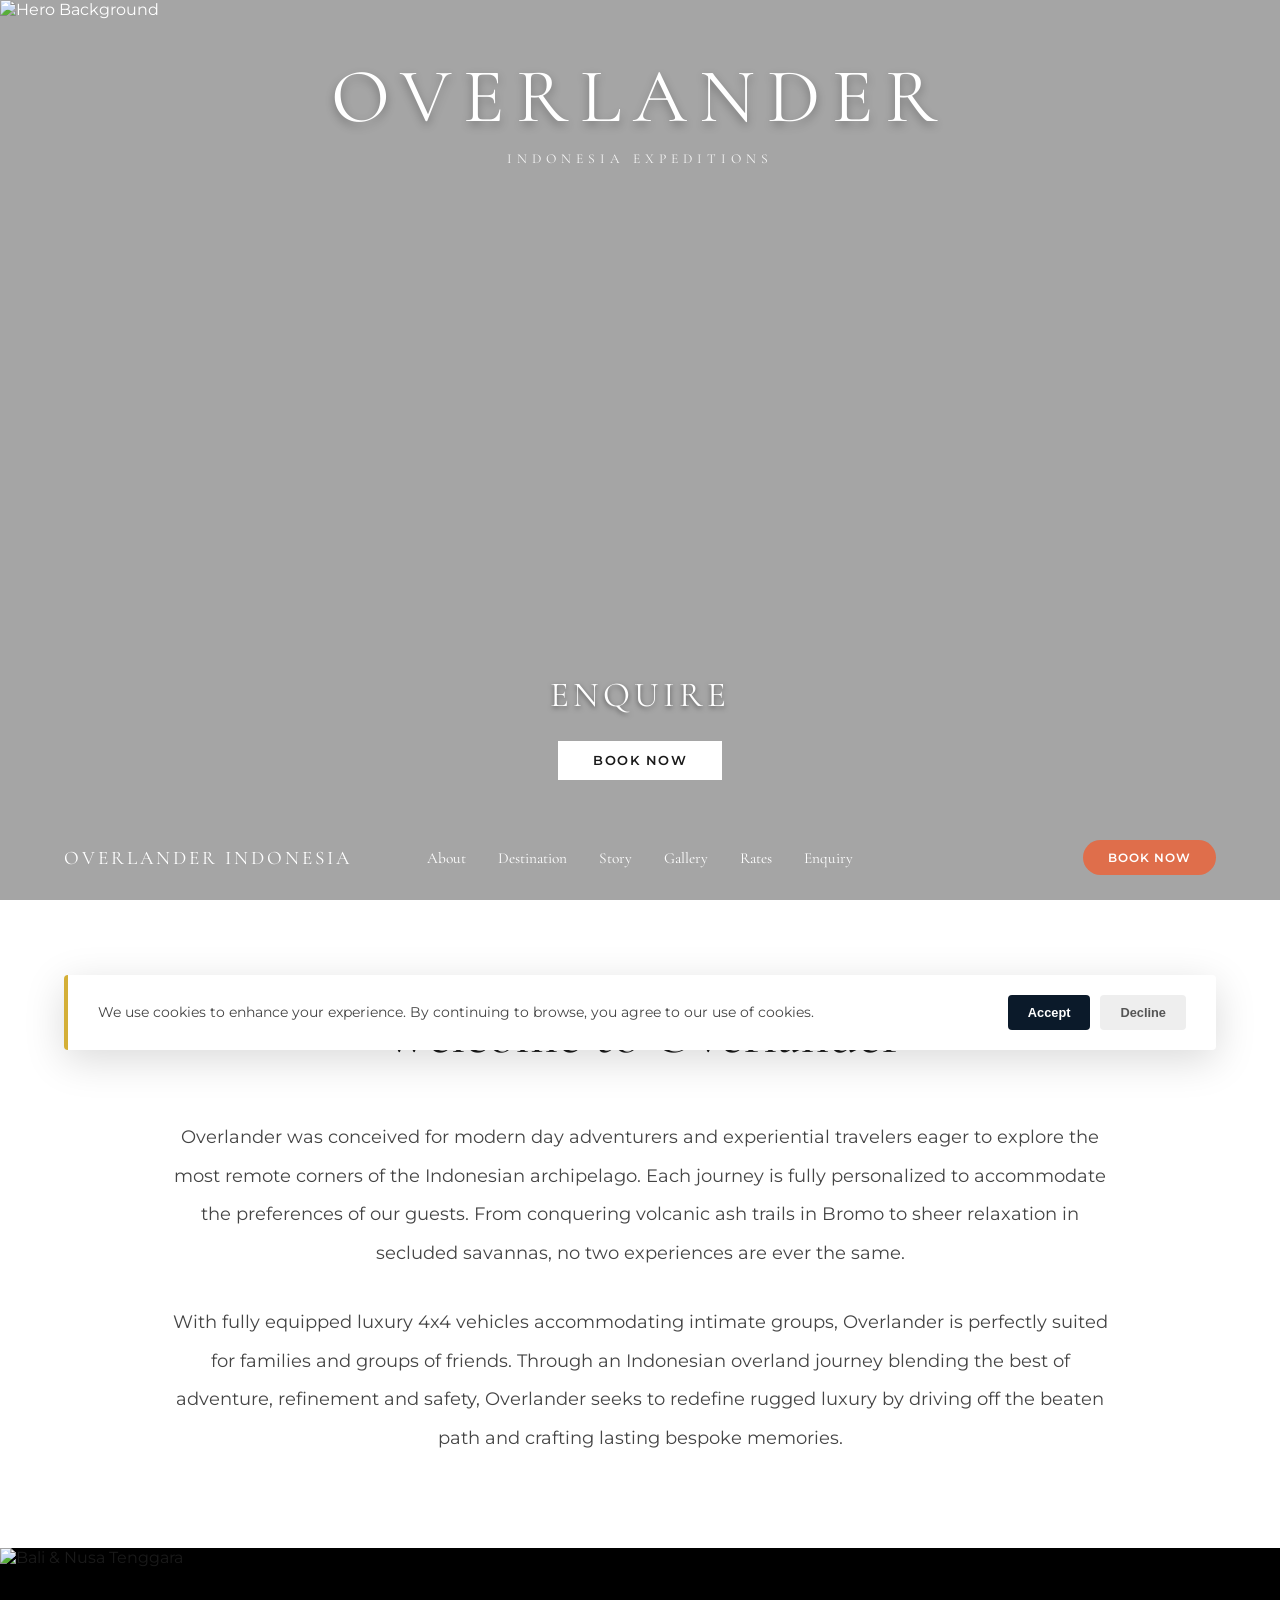
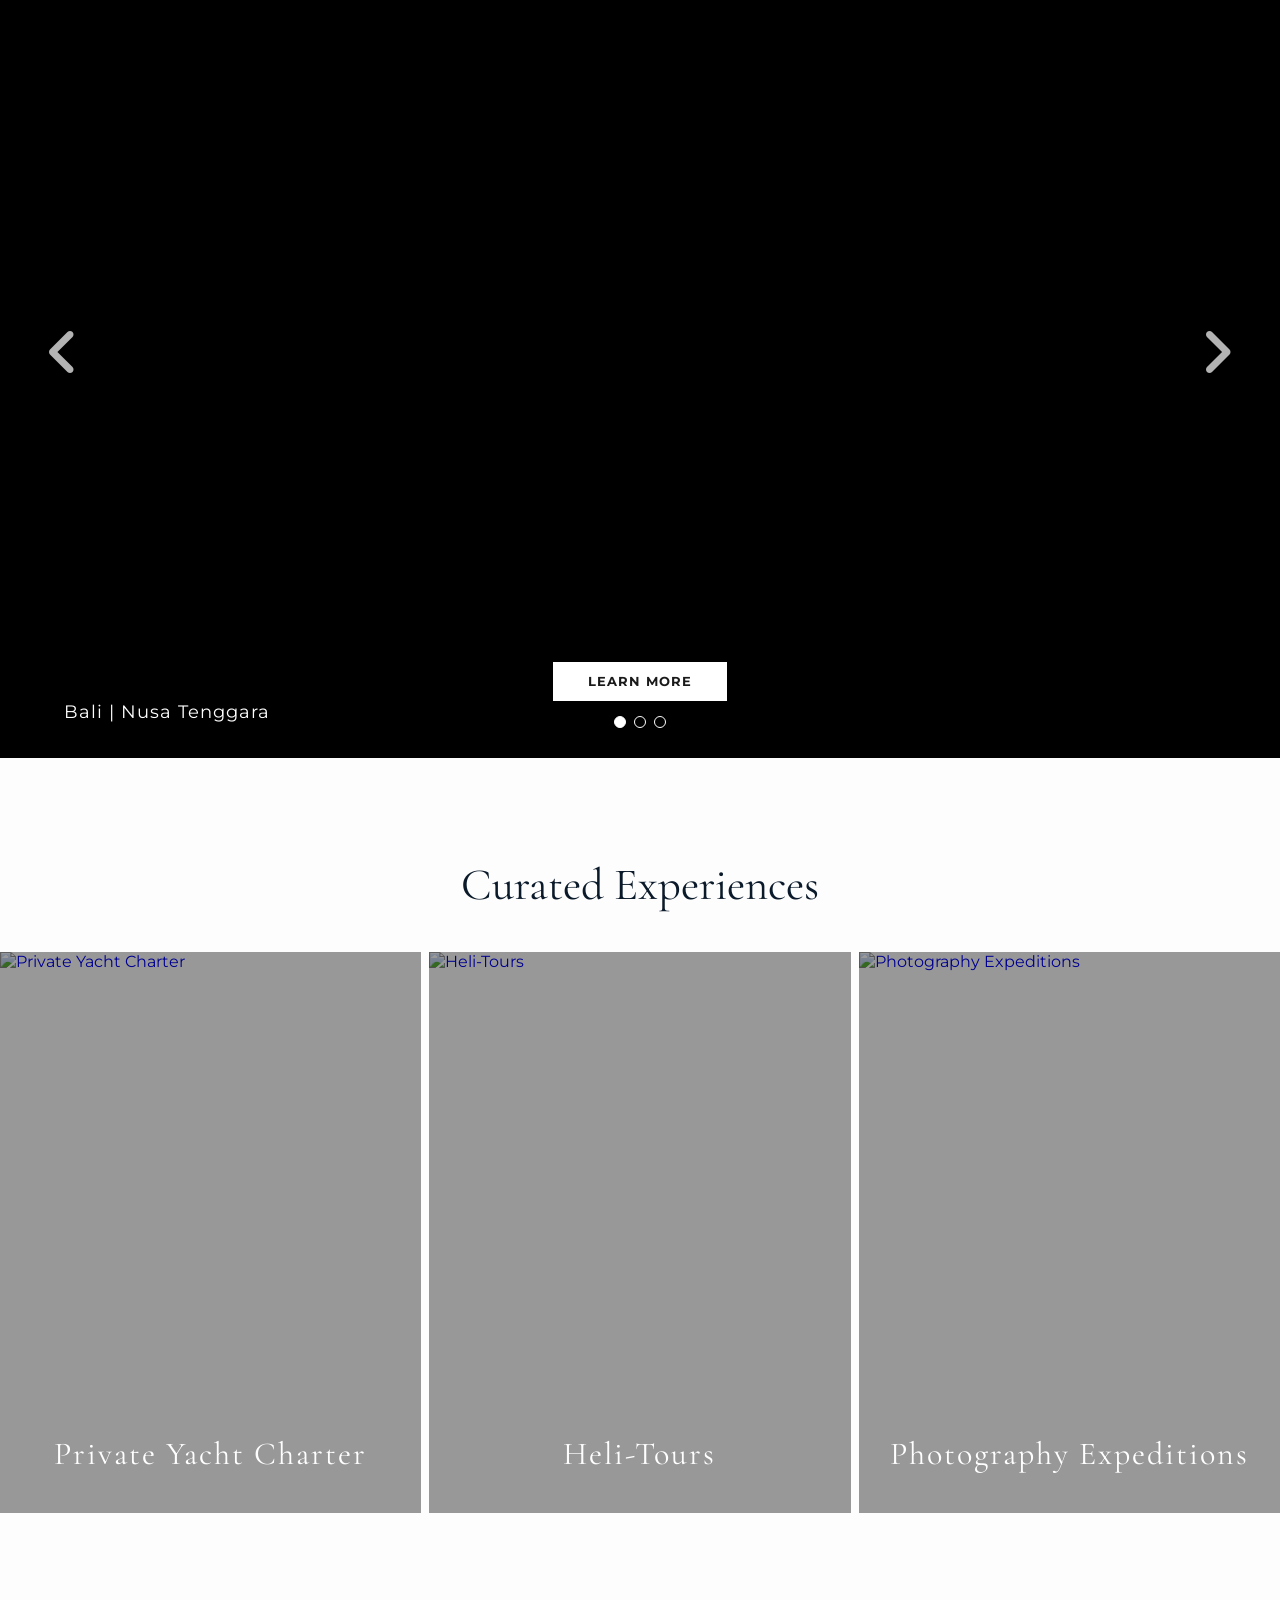
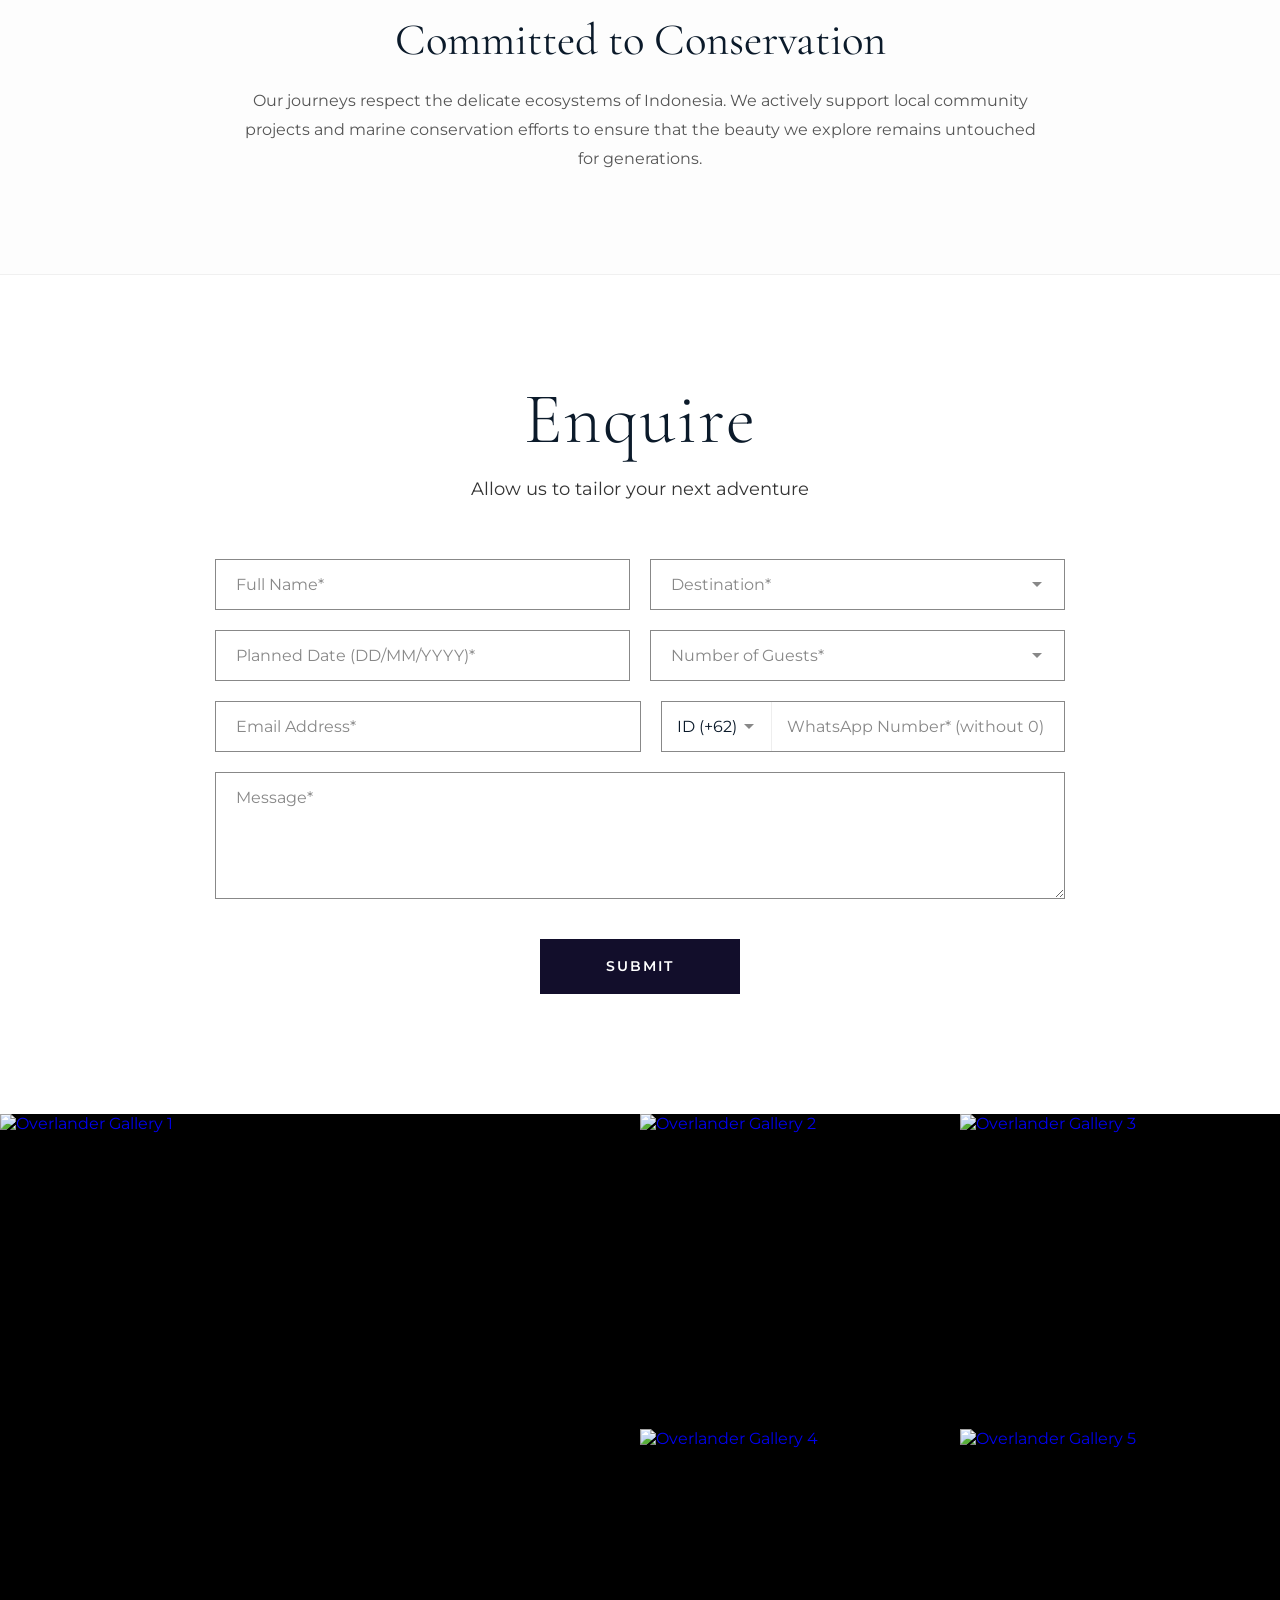
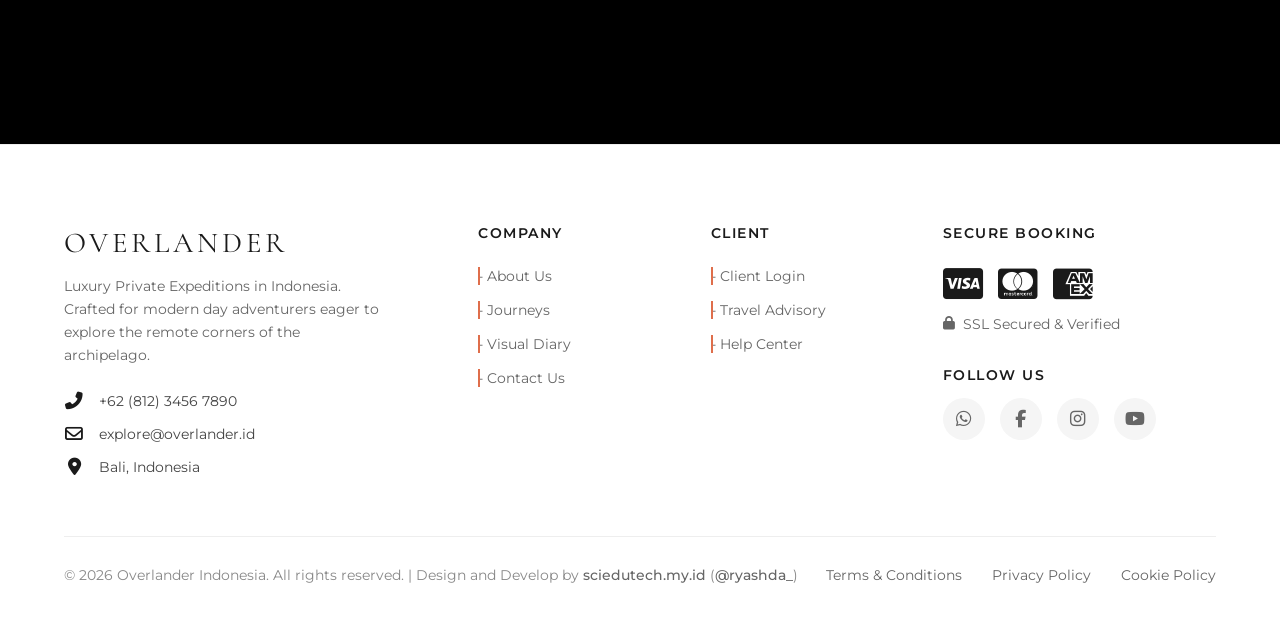
==== commit 45a8c5c6: "gaskan" ====
--- a/frontend/1-web-main/index.html
+++ b/frontend/1-web-main/index.html
@@ -5,285 +5,302 @@
     <meta name="viewport" content="width=device-width, initial-scale=1.0">
     <title>Overlander Indonesia | Luxury Private Tours</title>
     
-    <!-- Google Fonts -->
+    <link rel="icon" type="image/x-icon" href="favicon.ico">
+    
     <link rel="preconnect" href="https://fonts.googleapis.com">
     <link rel="preconnect" href="https://fonts.gstatic.com" crossorigin>
-    <link href="https://fonts.googleapis.com/css2?family=Lato:wght@300;400;700&family=Playfair+Display:ital,wght@0,400;0,600;1,400&display=swap" rel="stylesheet">
+    <link href="https://fonts.googleapis.com/css2?family=Cormorant+Garamond:ital,wght@0,300;0,400;0,500;0,600&family=Montserrat:wght@300;400;500;600&display=swap" rel="stylesheet">
     
-    <!-- FontAwesome for Icons -->
     <link rel="stylesheet" href="https://cdnjs.cloudflare.com/ajax/libs/font-awesome/6.4.0/css/all.min.css">
-    <!-- CSS Internal -->
-    <link rel="stylesheet" href="css/style.css">
+    
+    <link rel="stylesheet" href="css/style-index.css">
 </head>
 <body>
 
-    <!-- Preloader -->
     <div id="preloader">
-        <div class="loader-logo">OVERLANDER INDONESIA</div>
-    </div>
-    <!-- Navbar -->
-    <nav id="navbar" class="navbar">
-        <div class="nav-container">
-            <a href="index.html" class="logo">
-                <span class="logo-desktop">OVERLANDER INDONESIA</span>
-                <span class="logo-mobile">OVERLANDER INDONESIA</span>
-            </a>
-            
-            <ul class="nav-links" id="nav-links">
-                <li><a href="index.html#destinations">Destinations</a></li>
-                <li><a href="catalog.html">Catalog</a></li>
-                <li><a href="gallery.html">Gallery</a></li>
-                
-                <li class="nav-meta">
-                    <div class="dropdown">
-                        <a href="#" class="dropbtn" id="lang-btn"><i class="fas fa-globe"></i> EN <i class="fas fa-angle-down"></i></a>
-                        <div class="dropdown-content">
-                            <a href="#" class="lang-selector" data-lang="EN">EN - English</a>
-                            <a href="#" class="lang-selector" data-lang="DE">DE - Deutsch</a>
-                            <a href="#" class="lang-selector" data-lang="FR">FR - Français</a>
-                        </div>
+        <div class="loader-logo">OVERLANDER</div>
+    </div>
+
+    <header class="hero" id="home">
+        <div class="video-container">
+            <img src="../shared/assets/landscape/25.jpg" alt="Hero Background">
+            <div class="overlay"></div>
+        </div>
+        
+        <div class="hero-top-brand fade-in-up">
+            <h1>OVERLANDER</h1>
+            <span class="brand-subtitle">INDONESIA EXPEDITIONS</span>
+        </div>
+
+        <div class="hero-center-cta fade-in-up">
+            <h2 class="enquire-text">ENQUIRE</h2>
+            <a href="catalog.html" class="btn-vela-white">BOOK NOW</a>
+        </div>
+
+        <nav id="navbar" class="navbar navbar-bottom">
+            <div class="nav-container">
+                <a href="index.html" class="logo hide-on-bottom">OVERLANDER INDONESIA</a>
+                
+                <ul class="nav-links" id="nav-links">
+                    <li><a href="about.html">About</a></li>
+                    <li><a href="destinations.html">Destination</a></li>
+                    <li><a href="story.html">Story</a></li>
+                    <li><a href="gallery.html">Gallery</a></li>
+                    <li><a href="rates.html">Rates</a></li>
+                    <li><a href="enquiry.html">Enquiry</a></li>
+                </ul>
+
+                <a href="catalog.html" class="btn-book-sticky hide-on-bottom">BOOK NOW</a>
+
+                <div class="hamburger" id="hamburger">
+                    <span></span><span></span><span></span>
+                </div>
+            </div>
+        </nav>
+    </header>
+
+    <section id="about" class="section welcome-section">
+        <div class="container reveal">
+            <h2 class="welcome-title">Welcome to Overlander</h2>
+            <div class="welcome-text">
+                <p>Overlander was conceived for modern day adventurers and experiential travelers eager to explore the most remote corners of the Indonesian archipelago. Each journey is fully personalized to accommodate the preferences of our guests. From conquering volcanic ash trails in Bromo to sheer relaxation in secluded savannas, no two experiences are ever the same.</p>
+                <p>With fully equipped luxury 4x4 vehicles accommodating intimate groups, Overlander is perfectly suited for families and groups of friends. Through an Indonesian overland journey blending the best of adventure, refinement and safety, Overlander seeks to redefine rugged luxury by driving off the beaten path and crafting lasting bespoke memories.</p>
+            </div>
+        </div>
+    </section>
+
+    <section id="destinations" class="fs-destinations">
+        <div class="fs-slider-container">
+            <div class="fs-slider-track" id="fs-destinations-track">
+                
+                <div class="fs-slide">
+                    <img src="https://images.unsplash.com/photo-1537996194471-e657df975ab4?ixlib=rb-4.0.3&auto=format&fit=crop&w=1920&q=80" alt="Bali & Nusa Tenggara">
+                    <div class="fs-overlay"></div>
+                    <h3 class="fs-title">Bali | Nusa Tenggara</h3>
+                </div>
+                
+                <div class="fs-slide">
+                    <img src="https://images.unsplash.com/photo-1512100356356-de1b84283e18?ixlib=rb-4.0.3&auto=format&fit=crop&w=1920&q=80" alt="Komodo National Park">
+                    <div class="fs-overlay"></div>
+                    <h3 class="fs-title">Komodo | Flores</h3>
+                </div>
+                
+                <div class="fs-slide">
+                    <img src="https://images.unsplash.com/photo-1604999333679-b86d54738315?ixlib=rb-4.0.3&auto=format&fit=crop&w=1920&q=80" alt="Java Volcanoes">
+                    <div class="fs-overlay"></div>
+                    <h3 class="fs-title">Bromo | East Java</h3>
+                </div>
+
+            </div>
+
+            <button class="fs-arrow fs-prev"><i class="fas fa-angle-left"></i></button>
+            <button class="fs-arrow fs-next"><i class="fas fa-angle-right"></i></button>
+            
+            <div class="fs-controls-center">
+                <a href="catalog.html" class="btn-fs-learn">LEARN MORE</a>
+                <div class="fs-dots">
+                    <span class="fs-dot active" data-index="0"></span>
+                    <span class="fs-dot" data-index="1"></span>
+                    <span class="fs-dot" data-index="2"></span>
+                </div>
+            </div>
+        </div>
+    </section>
+
+    <section id="experiences" class="experiences-full-width">
+        <div class="container reveal">
+            <h2 class="section-title text-center" style="margin-bottom: 40px;">Curated Experiences</h2>
+        </div>
+        
+        <div class="experiences-image-grid reveal">
+            <a href="experience-detail.html" class="exp-image-card">
+                <div class="exp-img-wrapper">
+                    <img src="https://images.unsplash.com/photo-1544551763-46a013bb70d5?ixlib=rb-4.0.3&auto=format&fit=crop&w=800&q=80" alt="Private Yacht Charter">
+                    <div class="exp-overlay"></div>
+                    <h3 class="exp-title">Private Yacht Charter</h3>
+                </div>
+            </a>
+
+            <a href="experience-detail.html" class="exp-image-card">
+                <div class="exp-img-wrapper">
+                    <img src="https://images.unsplash.com/photo-1540962351504-03099e0a754b?ixlib=rb-4.0.3&auto=format&fit=crop&w=800&q=80" alt="Heli-Tours">
+                    <div class="exp-overlay"></div>
+                    <h3 class="exp-title">Heli-Tours</h3>
+                </div>
+            </a>
+
+            <a href="experience-detail.html" class="exp-image-card">
+                <div class="exp-img-wrapper">
+                    <img src="https://images.unsplash.com/photo-1516627145497-ae6968895b74?ixlib=rb-4.0.3&auto=format&fit=crop&w=800&q=80" alt="Photography Expeditions">
+                    <div class="exp-overlay"></div>
+                    <h3 class="exp-title">Photography Expeditions</h3>
+                </div>
+            </a>
+        </div>
+    </section>
+
+    <section class="section sustainability">
+        <div class="container reveal text-center">
+            <h2 class="section-title">Committed to Conservation</h2>
+            <p style="max-width: 800px; margin: 0 auto; line-height: 1.8; color: #555;">Our journeys respect the delicate ecosystems of Indonesia. We actively support local community projects and marine conservation efforts to ensure that the beauty we explore remains untouched for generations.</p>
+        </div>
+    </section>
+
+    <section id="enquire" class="section enquire-section">
+        <div class="container reveal">
+            <h2 class="enquire-title">Enquire</h2>
+            <p class="enquire-subtitle">Allow us to tailor your next adventure</p>
+            
+            <form id="wa-inquiry-form" class="sailvela-form">
+                
+                <div class="form-row">
+                    <input type="text" id="inq-name" placeholder="Full Name*" required>
+                    <select id="inq-destination" required class="select-placeholder">
+                        <option value="" disabled selected hidden>Destination*</option>
+                        <option value="Bali & Nusa Tenggara">Bali & Nusa Tenggara</option>
+                        <option value="Komodo National Park">Komodo National Park</option>
+                        <option value="Java Volcanoes (Bromo/Ijen)">Java Volcanoes (Bromo/Ijen)</option>
+                        <option value="Papua / Raja Ampat">Papua / Raja Ampat</option>
+                        <option value="Bespoke Expeditions">Bespoke Expeditions</option>
+                    </select>
+                </div>
+                
+                <div class="form-row">
+                    <input type="text" id="inq-date" placeholder="Planned Date (DD/MM/YYYY)*" required>
+                    <select id="inq-guests" required class="select-placeholder">
+                        <option value="" disabled selected hidden>Number of Guests*</option>
+                        <option value="1-2 Person">1 - 2 Guests</option>
+                        <option value="3-4 Person">3 - 4 Guests</option>
+                        <option value="5-8 Person">5 - 8 Guests</option>
+                        <option value="Bespoke Group">Bespoke Group</option>
+                    </select>
+                </div>
+
+                <div class="form-row">
+                    <input type="email" id="inq-email" placeholder="Email Address*" required>
+                    
+                    <div class="phone-input-wrapper">
+                        <select id="inq-country-code" class="country-code-select" required>
+                            </select>
+                        <input type="tel" id="inq-phone" placeholder="WhatsApp Number* (without 0)" required>
                     </div>
-                    <div class="dropdown">
-                        <a href="#" class="dropbtn" id="currency-btn">EUR (€) <i class="fas fa-angle-down"></i></a>
-                        <div class="dropdown-content">
-                            <a href="#" class="currency-selector" data-currency="EUR">EUR (€)</a>
-                            <a href="#" class="currency-selector" data-currency="USD">USD ($)</a>
-                            <a href="#" class="currency-selector" data-currency="GBP">GBP (£)</a>
-                        </div>
-                    </div>
-                </li>
-                
-                <li><a href="catalog.html" class="btn-book">Book Now</a></li>
-            </ul>
-
-            <div class="hamburger" id="hamburger">
-                <span></span>
-                <span></span>
-                <span></span>
-            </div>
-        </div>
-    </nav>
-
-    <!-- Hero Section -->
-    <header class="hero">
-        <!-- Ganti src ini dengan video atau gambar resolusi tinggi dari Cloudinary nanti -->
-        <div class="hero-bg">
-            <img src="https://images.unsplash.com/photo-1518509562904-e7ef99cdcc86?ixlib=rb-4.0.3&auto=format&fit=crop&w=1920&q=80" alt="Beautiful Indonesia">
-        </div>
-        <div class="hero-overlay"></div>
-        <div class="hero-content fade-in-up">
-            <h1>Discover the Unseen <br> Indonesia</h1>
-            <p>Curated private tours & bespoke over-land experiences.</p>
-            <a href="#destinations" class="btn-discover">Explore Journeys</a>
-        </div>
-    </header>
-
-    <!-- About Section -->
-    <section id="about" class="section about">
-        <div class="container reveal">
-            <h2 class="section-title">A Journey Beyond the Ordinary</h2>
-            <p class="section-subtitle">We partner with the finest local experts to craft authentic, luxurious, and deeply personal travel experiences across the Indonesian archipelago.</p>
-        </div>
-    </section>
-
-    <!-- Destinations Grid (Meniru katalog Sailvela) -->
-    <section id="destinations" class="section destinations">
-        <div class="container reveal">
-            <h2 class="section-title">Iconic Destinations</h2>
-            <p class="section-subtitle">Swipe through our curated sceneries.</p>
-            
-            <div class="grid-catalog">
-                <div class="catalog-card has-slider">
-                    <div class="card-slider-container">
-                        <div class="card-slider-track">
-                            <img src="https://images.unsplash.com/photo-1537996194471-e657df975ab4?ixlib=rb-4.0.3&auto=format&fit=crop&w=800&q=80" alt="Bali 1">
-                            <img src="https://images.unsplash.com/photo-1518548419970-58e3b4079ab2?ixlib=rb-4.0.3&auto=format&fit=crop&w=800&q=80" alt="Bali 2">
-                            <img src="https://images.unsplash.com/photo-1555400038-63f5ba517a47?ixlib=rb-4.0.3&auto=format&fit=crop&w=800&q=80" alt="Bali 3">
-                        </div>
-                        <button class="card-btn prev-btn"><i class="fas fa-chevron-left"></i></button>
-                        <button class="card-btn next-btn"><i class="fas fa-chevron-right"></i></button>
-                        <div class="card-dots">
-                            <span class="c-dot active"></span>
-                            <span class="c-dot"></span>
-                            <span class="c-dot"></span>
-                        </div>
-                    </div>
-                    <div class="card-info">
-                        <h3>Bali & Nusa Tenggara</h3>
-                        <p>Explore</p>
-                    </div>
-                </div>
-
-                <div class="catalog-card has-slider">
-                    <div class="card-slider-container">
-                        <div class="card-slider-track">
-                            <img src="https://images.unsplash.com/photo-1512100356356-de1b84283e18?ixlib=rb-4.0.3&auto=format&fit=crop&w=800&q=80" alt="Komodo 1">
-                            <img src="https://images.unsplash.com/photo-1596404768340-410c550dfb6c?ixlib=rb-4.0.3&auto=format&fit=crop&w=800&q=80" alt="Komodo 2">
-                        </div>
-                        <button class="card-btn prev-btn"><i class="fas fa-chevron-left"></i></button>
-                        <button class="card-btn next-btn"><i class="fas fa-chevron-right"></i></button>
-                        <div class="card-dots">
-                            <span class="c-dot active"></span>
-                            <span class="c-dot"></span>
-                        </div>
-                    </div>
-                    <div class="card-info">
-                        <h3>Komodo National Park</h3>
-                        <p>Explore</p>
-                    </div>
-                </div>
-
-                <div class="catalog-card has-slider">
-                    <div class="card-slider-container">
-                        <div class="card-slider-track">
-                            <img src="https://images.unsplash.com/photo-1604999333679-b86d54738315?ixlib=rb-4.0.3&auto=format&fit=crop&w=800&q=80" alt="Java 1">
-                            <img src="https://images.unsplash.com/photo-1588668214407-6ea9a6d8c272?ixlib=rb-4.0.3&auto=format&fit=crop&w=800&q=80" alt="Java 2">
-                            <img src="https://images.unsplash.com/photo-1501179691527-711696568b20?ixlib=rb-4.0.3&auto=format&fit=crop&w=800&q=80" alt="Java 3">
-                        </div>
-                        <button class="card-btn prev-btn"><i class="fas fa-chevron-left"></i></button>
-                        <button class="card-btn next-btn"><i class="fas fa-chevron-right"></i></button>
-                        <div class="card-dots">
-                            <span class="c-dot active"></span>
-                            <span class="c-dot"></span>
-                            <span class="c-dot"></span>
-                        </div>
-                    </div>
-                    <div class="card-info">
-                        <h3>Java Volcanoes</h3>
-                        <p>Explore</p>
-                    </div>
-                </div>
-
-            </div>
-        </div>
-    </section>
-
-    <!-- How it Works Section -->
-    <section id="experiences" class="section experience">
-        <div class="container reveal">
-            <h2 class="section-title">The Overlander Way</h2>
-            <p class="section-subtitle">Three steps to your bespoke Indonesian journey.</p>
-            
-            <div class="grid-steps">
-                <div class="step-card">
-                    <h1 class="step-number">01</h1>
-                    <h3>Inquire</h3>
-                    <p>Tell us your dream destinations, duration, and preferences. We listen to every detail.</p>
-                </div>
-                <div class="step-card">
-                    <h1 class="step-number">02</h1>
-                    <h3>Craft</h3>
-                    <p>Our experts design a personalized itinerary, tailored exclusively for you.</p>
-                </div>
-                <div class="step-card">
-                    <h1 class="step-number">03</h1>
-                    <h3>Experience</h3>
-                    <p>Arrive in Indonesia and enjoy a seamless, luxurious adventure guided by locals.</p>
-                </div>
-            </div>
-        </div>
-    </section>
-
-    <!-- Gallery Section -->
-    <section class="section gallery">
-        <div class="container reveal">
-            <h2 class="section-title">Glimpse of Paradise</h2>
-            <p class="section-subtitle">Moments captured across the Indonesian archipelago.</p>
-            
-            <div class="gallery-grid">
-                <div class="gallery-item"><img src="https://images.unsplash.com/photo-1559628233-eb1b1a45564b?ixlib=rb-4.0.3&auto=format&fit=crop&w=600&q=80" alt="Raja Ampat"></div>
-                <div class="gallery-item"><img src="https://images.unsplash.com/photo-1544644181-1484b3fdfc62?ixlib=rb-4.0.3&auto=format&fit=crop&w=600&q=80" alt="Bali Temple"></div>
-                <div class="gallery-item"><img src="https://images.unsplash.com/photo-1512100356356-de1b84283e18?ixlib=rb-4.0.3&auto=format&fit=crop&w=600&q=80" alt="Komodo Island"></div>
-                <div class="gallery-item"><img src="https://images.unsplash.com/photo-1604999333679-b86d54738315?ixlib=rb-4.0.3&auto=format&fit=crop&w=600&q=80" alt="Mount Bromo"></div>
-                <div class="gallery-item"><img src="https://images.unsplash.com/photo-1501179691527-711696568b20?ixlib=rb-4.0.3&auto=format&fit=crop&w=600&q=80" alt="Indonesian Culture"></div>
-                <div class="gallery-item"><img src="https://images.unsplash.com/photo-1555400038-63f5ba517a47?ixlib=rb-4.0.3&auto=format&fit=crop&w=600&q=80" alt="Luxury Resort"></div>
-                <div class="gallery-item"><img src="https://images.unsplash.com/photo-1582662121703-a178971f11e0?ixlib=rb-4.0.3&auto=format&fit=crop&w=600&q=80" alt="Nusa Penida"></div>
-                <div class="gallery-item"><img src="https://images.unsplash.com/photo-1596404768340-410c550dfb6c?ixlib=rb-4.0.3&auto=format&fit=crop&w=600&q=80" alt="Borobudur"></div>
-                <div class="gallery-item"><img src="https://images.unsplash.com/photo-1532186651327-6ac23687d189?ixlib=rb-4.0.3&auto=format&fit=crop&w=600&q=80" alt="Traditional Boat"></div>
-            </div>
-        </div>
-    </section>
-
-    <!-- Testimonial Slider Section -->
-    <section class="section testimonial">
-        <div class="container reveal">
-            <div class="quote-mark">"</div>
-            
-            <div class="testimonial-slider">
-                <div class="testimonial-track" id="testimonial-track">
-                    <!-- Slide 1 -->
-                    <div class="testimonial-slide">
-                        <p class="quote-text">An unforgettable experience. Overlander Indonesia took care of everything, from the private yacht in Komodo to the hidden villas in Bali. Truly a world-class service.</p>
-                        <p class="quote-author">- Elena V., Germany</p>
-                    </div>
-                    <!-- Slide 2 -->
-                    <div class="testimonial-slide">
-                        <p class="quote-text">The level of detail and personalization is unmatched. Our guide felt like a friend, and the journey through Java was seamlessly orchestrated.</p>
-                        <p class="quote-author">- Mark & Sarah, UK</p>
-                    </div>
-                    <!-- Slide 3 -->
-                    <div class="testimonial-slide">
-                        <p class="quote-text">If you want to see the real Indonesia with unparalleled luxury and eco-conscious values, this is the only agency you need.</p>
-                        <p class="quote-author">- Dubois Family, France</p>
-                    </div>
-                </div>
-            </div>
-
-            <!-- Titik Navigasi (Dots) -->
-            <div class="slider-dots">
-                <span class="dot active" data-slide="0"></span>
-                <span class="dot" data-slide="1"></span>
-                <span class="dot" data-slide="2"></span>
-            </div>
-        </div>
-    </section>
-
-    <!-- Sustainability Section -->
-    <section class="section sustainability">
-        <div class="container reveal">
-            <h2 class="section-title">Travel with Purpose</h2>
-            <p class="section-subtitle">We believe in luxury that respects the earth. Overlander Indonesia partners exclusively with local communities and eco-conscious B2B experts to ensure your journey preserves the natural beauty and cultural heritage of the archipelago.</p>
-        </div>
-    </section>
-
-
-    <section class="section cta-conversion">
-        <div class="container reveal">
-            <span class="cta-tagline">Your Extraordinary Journey Awaits</span>
-            <h2 class="cta-title">Ready to write your next chapter? <br>Let’s design your bespoke Indonesian expedition.</h2>
-            <p class="cta-subtitle">Whether it's a private superyacht across Raja Ampat or a hidden villa in Ubud, our specialists will craft every detail flawlessly around your preferences.</p>
-            
-            <div class="cta-buttons">
-                <a href="catalog.html" class="btn-cta-gold">Explore Journeys</a>
-                <a href="https://wa.me/6285748175548" class="btn-cta-transparent" target="_blank">Plan a Custom Trip</a>
-            </div>
-        </div>
-    </section>
-
-    <!-- Footer -->
+                </div>
+
+                <div class="form-row">
+                    <textarea id="inq-message" rows="5" placeholder="Message*" required></textarea>
+                </div>
+                
+                <div class="form-submit-wrapper">
+                    <button type="submit" class="btn-submit-animated">
+                        <span class="btn-icon">
+                            <i class="fab fa-whatsapp"></i>
+                        </span>
+                        <span class="btn-text">SUBMIT</span>
+                    </button>
+                </div>
+                
+            </form>
+        </div>
+    </section>
+
+    <section id="gallery-preview" class="gallery-edge-to-edge">
+        <div class="gallery-masonry">
+            
+            <a href="gallery.html" class="gm-item gm-large">
+                <img src="https://images.unsplash.com/photo-1518548419970-58e3b4079ab2?ixlib=rb-4.0.3&auto=format&fit=crop&w=1200&q=80" alt="Overlander Gallery 1">
+                <div class="gm-overlay"><span>Discover More</span></div>
+            </a>
+            
+            <a href="gallery.html" class="gm-item">
+                <img src="https://images.unsplash.com/photo-1537996194471-e657df975ab4?ixlib=rb-4.0.3&auto=format&fit=crop&w=600&q=80" alt="Overlander Gallery 2">
+                <div class="gm-overlay"><span>Discover More</span></div>
+            </a>
+            
+            <a href="gallery.html" class="gm-item">
+                <img src="https://images.unsplash.com/photo-1596404768340-410c550dfb6c?ixlib=rb-4.0.3&auto=format&fit=crop&w=600&q=80" alt="Overlander Gallery 3">
+                <div class="gm-overlay"><span>Discover More</span></div>
+            </a>
+            
+            <a href="gallery.html" class="gm-item">
+                <img src="https://images.unsplash.com/photo-1512100356356-de1b84283e18?ixlib=rb-4.0.3&auto=format&fit=crop&w=600&q=80" alt="Overlander Gallery 4">
+                <div class="gm-overlay"><span>Discover More</span></div>
+            </a>
+            
+            <a href="gallery.html" class="gm-item">
+                <img src="https://images.unsplash.com/photo-1604999333679-b86d54738315?ixlib=rb-4.0.3&auto=format&fit=crop&w=600&q=80" alt="Overlander Gallery 5">
+                <div class="gm-overlay"><span>Discover More</span></div>
+            </a>
+
+        </div>
+    </section>
+
     <footer class="footer">
         <div class="footer-container">
-            <div class="footer-brand">
+            
+            <div class="footer-brand-contact">
                 <h2>OVERLANDER</h2>
-                <p>Luxury Private Tours in Indonesia.</p>
-            </div>
+                <p class="footer-desc">Luxury Private Expeditions in Indonesia. Crafted for modern day adventurers eager to explore the remote corners of the archipelago.</p>
+                <ul class="footer-contact-list">
+                    <li><i class="fas fa-phone-alt"></i> +62 (812) 3456 7890</li>
+                    <li><i class="far fa-envelope"></i> explore@overlander.id</li>
+                    <li><i class="fas fa-map-marker-alt"></i> Bali, Indonesia</li>
+                </ul>
+            </div>
+
             <div class="footer-links">
                 <h4>Company</h4>
                 <ul>
-                    <li><a href="#about">Our Story</a></li>
-                    <li><a href="#">Contact Us</a></li>
-                    <li><a href="#">Client Login</a></li>
+                    <li>
+                        <a href="about.html" class="footer-animated-link">
+                            <span class="actual-text">- About Us</span>
+                            <span aria-hidden="true" class="hover-text">- About Us</span>
+                        </a>
+                    </li>
+                    <li>
+                        <a href="catalog.html" class="footer-animated-link">
+                            <span class="actual-text">- Journeys</span>
+                            <span aria-hidden="true" class="hover-text">- Journeys</span>
+                        </a>
+                    </li>
+                    <li>
+                        <a href="gallery.html" class="footer-animated-link">
+                            <span class="actual-text">- Visual Diary</span>
+                            <span aria-hidden="true" class="hover-text">- Visual Diary</span>
+                        </a>
+                    </li>
+                    <li>
+                        <a href="enquiry.html" class="footer-animated-link">
+                            <span class="actual-text">- Contact Us</span>
+                            <span aria-hidden="true" class="hover-text">- Contact Us</span>
+                        </a>
+                    </li>
                 </ul>
             </div>
+
             <div class="footer-links">
-                <h4>Legal</h4>
+                <h4>Client</h4>
                 <ul>
-                    <li><a href="#">Terms & Conditions</a></li>
-                    <li><a href="#">Privacy Policy</a></li>
+                    <li>
+                        <a href="client-login.html" class="footer-animated-link">
+                            <span class="actual-text">- Client Login</span>
+                            <span aria-hidden="true" class="hover-text">- Client Login</span>
+                        </a>
+                    </li>
+                    <li>
+                        <a href="travel-advisory.html" class="footer-animated-link">
+                            <span class="actual-text">- Travel Advisory</span>
+                            <span aria-hidden="true" class="hover-text">- Travel Advisory</span>
+                        </a>
+                    </li>
+                    <li>
+                        <a href="help-center.html" class="footer-animated-link">
+                            <span class="actual-text">- Help Center</span>
+                            <span aria-hidden="true" class="hover-text">- Help Center</span>
+                        </a>
+                    </li>
                 </ul>
             </div>
 
-            <!-- Tambahkan ini di dalam footer-container, di sebelah footer-links -->
             <div class="footer-links trust-badges">
                 <h4>Secure Booking</h4>
                 <div class="badges">
@@ -291,17 +308,61 @@
                     <i class="fab fa-cc-mastercard"></i>
                     <i class="fab fa-cc-amex"></i>
                 </div>
-                <p><i class="fas fa-lock"></i> SSL Secured & Verified by Midtrans</p>
-            </div>
-        </div>
+                <p><i class="fas fa-lock"></i> SSL Secured & Verified</p>
+                
+                <h4 style="margin-top: 35px; margin-bottom: 15px;">Follow Us</h4>
+                <ul class="footer-socials">
+                    <li class="icon-content">
+                        <a data-social="whatsapp" aria-label="Whatsapp" href="https://wa.me/6285748175548" target="_blank">
+                            <div class="filled"></div>
+                            <i class="fab fa-whatsapp"></i>
+                        </a>
+                        <div class="tooltip">WhatsApp</div>
+                    </li>
+                    <li class="icon-content">
+                        <a data-social="facebook" aria-label="Facebook" href="https://www.facebook.com/" target="_blank">
+                            <div class="filled"></div>
+                            <i class="fab fa-facebook-f"></i>
+                        </a>
+                        <div class="tooltip">Facebook</div>
+                    </li>
+                    <li class="icon-content">
+                        <a data-social="instagram" aria-label="Instagram" href="https://www.instagram.com/" target="_blank">
+                            <div class="filled"></div>
+                            <i class="fab fa-instagram"></i>
+                        </a>
+                        <div class="tooltip">Instagram</div>
+                    </li>
+                    <li class="icon-content">
+                        <a data-social="youtube" aria-label="YouTube" href="https://www.youtube.com/" target="_blank">
+                            <div class="filled"></div>
+                            <i class="fab fa-youtube"></i>
+                        </a>
+                        <div class="tooltip">YouTube</div>
+                    </li>
+                </ul>
+            </div>
+
+        </div>
+
         <div class="footer-bottom">
-            <p>&copy; 2026 Overlander Indonesia. All Rights Reserved.</p>
+            <div class="footer-copyright">
+                <div class="footer-copyright">
+                    <p>&copy; 2026 Overlander Indonesia. All rights reserved. | Design and Develop by <a href="https://sciedutech.my.id" target="_blank" class="developer-link">sciedutech.my.id</a> (<a href="https://instagram.com/ryashda_" target="_blank" class="developer-link">@ryashda_</a>)</p>
+                </div>
+            </div>
+            
+            <div class="footer-legal-links">
+                <a href="#" class="open-modal" data-modal="modal-terms">Terms & Conditions</a>
+                <a href="#" class="open-modal" data-modal="modal-privacy">Privacy Policy</a>
+                <a href="#" class="open-modal" data-modal="modal-cookie">Cookie Policy</a>
+            </div>
+            
         </div>
     </footer>
 
-    <!-- GDPR Cookie Banner -->
     <div id="cookie-banner" class="cookie-banner">
-        <p>We use cookies to enhance your experience and analyze site traffic. By continuing to browse, you agree to our use of cookies.</p>
+        <p>We use cookies to enhance your experience. By continuing to browse, you agree to our use of cookies.</p>
         <div class="cookie-buttons">
             <button id="accept-cookie" class="btn-cookie accept">Accept</button>
             <button id="decline-cookie" class="btn-cookie decline">Decline</button>
@@ -309,17 +370,65 @@
     </div>
 
     <a href="https://wa.me/6285748175548" class="floating-concierge" target="_blank">
-        <div class="concierge-icon">
+        <div class="concierge-sign">
             <i class="fab fa-whatsapp"></i>
         </div>
-        <span class="concierge-text">Consult an Expert</span>
+        <div class="concierge-text">Consult an Expert</div>
     </a>
 
     <div class="mobile-bottom-bar">
         <a href="catalog.html" class="btn-bottom-book">BOOK NOW</a>
-        <a href="https://wa.me/6285748175548" class="btn-bottom-wa" target="_blank">WHATSAPP</a>
-    </div>
-
-    <script src="js/main.js"></script>
+        <a href="https://wa.me/6281234567890" class="btn-bottom-wa" target="_blank">WHATSAPP</a>
+    </div>
+
+    <div id="modal-terms" class="legal-modal">
+        <div class="legal-modal-content">
+            <span class="close-modal"><i class="fas fa-times"></i></span>
+            <h2 class="legal-title">Terms & Conditions</h2>
+            <div class="legal-body">
+                <p>Welcome to Overlander Indonesia. By booking an expedition with us, you agree to comply with and be bound by the following terms and conditions.</p>
+                <h3>1. Booking & Payments</h3>
+                <p>A non-refundable deposit of 30% is required to secure your bespoke expedition. The remaining balance must be paid in full 60 days prior to the departure date.</p>
+                <h3>2. Cancellations</h3>
+                <p>Cancellations made within 30 days of the departure date are subject to a 100% cancellation fee. We highly recommend purchasing comprehensive travel insurance.</p>
+                <h3>3. Itinerary Changes</h3>
+                <p>Due to the remote nature of our expeditions, itineraries are subject to change based on weather, safety, and local conditions. Our team will ensure the highest standard of alternatives.</p>
+            </div>
+        </div>
+    </div>
+
+    <div id="modal-privacy" class="legal-modal">
+        <div class="legal-modal-content">
+            <span class="close-modal"><i class="fas fa-times"></i></span>
+            <h2 class="legal-title">Privacy Policy</h2>
+            <div class="legal-body">
+                <p>At Overlander Indonesia, we prioritize the privacy and security of our clients. This policy outlines how we handle your personal information.</p>
+                <h3>1. Information Collection</h3>
+                <p>We collect information necessary to craft your bespoke journey, including full names, contact details, dietary requirements, and medical conditions strictly for safety purposes.</p>
+                <h3>2. Data Security</h3>
+                <p>All personal data is stored securely and is only accessible to authorized personnel involved in executing your expedition.</p>
+                <h3>3. Third-Party Sharing</h3>
+                <p>We do not sell your data. Information is only shared with trusted local partners (e.g., flight operators, private villas) strictly to facilitate your travel arrangements.</p>
+            </div>
+        </div>
+    </div>
+
+    <div id="modal-cookie" class="legal-modal">
+        <div class="legal-modal-content">
+            <span class="close-modal"><i class="fas fa-times"></i></span>
+            <h2 class="legal-title">Cookie Policy</h2>
+            <div class="legal-body">
+                <p>To provide a seamless and personalized browsing experience, Overlander Indonesia utilizes cookies on our website.</p>
+                <h3>1. What are Cookies?</h3>
+                <p>Cookies are small text files stored on your device that help us understand how you interact with our digital platform.</p>
+                <h3>2. How We Use Them</h3>
+                <p>We use essential cookies for website functionality and analytical cookies to improve our bespoke offerings based on user interactions.</p>
+                <h3>3. Managing Preferences</h3>
+                <p>You can choose to disable analytical cookies through your browser settings, though this may affect the premium experience of our website.</p>
+            </div>
+        </div>
+    </div>
+
+    <script src="js/index.js"></script>
 </body>
 </html>
--- a/frontend/1-web-main/css/style-index.css
+++ b/frontend/1-web-main/css/style-index.css
@@ -0,0 +1,1418 @@
+/* --- 1. RESET & VARIABLES --- */
+:root {
+    --primary-color: #0b1a2a; /* Navy gelap */
+    --accent-color: #d4af37;  /* Gold */
+    --vela-orange: #df6e4b;   /* Terracotta / Orange Sailvela */
+    --text-light: #ffffff;
+    --text-dark: #1a1a1a;
+    
+    /* Kombinasi Serif super elegan & Sans-Serif bersih */
+    --font-heading: 'Cormorant Garamond', serif;
+    --font-body: 'Montserrat', sans-serif;
+    
+    --transition: all 0.4s ease;
+}
+
+* { margin: 0; padding: 0; box-sizing: border-box; }
+
+body {
+    font-family: var(--font-body);
+    color: var(--text-dark);
+    background-color: #fdfdfd;
+    overflow-x: hidden;
+}
+
+a { text-decoration: none; }
+ul { list-style: none; }
+
+/* --- 2. TYPOGRAPHY UMUM --- */
+h1, h2, h3, .logo { font-weight: 400; }
+
+.section-title {
+    font-family: var(--font-heading);
+    font-size: 2.8rem;
+    color: var(--primary-color);
+    margin-bottom: 20px;
+}
+
+.section-subtitle {
+    color: #777;
+    margin-bottom: 50px;
+    text-align: center;
+    font-size: 0.9rem;
+    letter-spacing: 2px;
+    text-transform: uppercase;
+}
+
+.text-center { text-align: center; }
+
+/* --- 3. PRELOADER --- */
+#preloader {
+    position: fixed;
+    top: 0; left: 0; width: 100%; height: 100vh;
+    background: var(--primary-color);
+    z-index: 9999;
+    display: flex; justify-content: center; align-items: center;
+    transition: opacity 0.8s ease, visibility 0.8s ease;
+}
+.loader-logo {
+    color: var(--accent-color);
+    font-family: var(--font-heading);
+    font-size: 2rem;
+    letter-spacing: 8px;
+    animation: pulse 1.5s infinite alternate;
+}
+@keyframes pulse {
+    0% { opacity: 0.4; transform: scale(0.95); }
+    100% { opacity: 1; transform: scale(1); }
+}
+
+/* --- 4. HERO SECTION (SAILVELA STYLE) --- */
+.hero {
+    position: relative;
+    height: 100vh;
+    display: flex;
+    flex-direction: column;
+    justify-content: space-between; 
+    align-items: center;
+    color: var(--text-light);
+    overflow: hidden;
+}
+
+.video-container {
+    position: absolute;
+    top: 0; left: 0; width: 100%; height: 100%;
+    z-index: -2;
+}
+
+.video-container img { width: 100%; height: 100%; object-fit: cover; }
+
+.overlay {
+    position: absolute;
+    top: 0; left: 0; width: 100%; height: 100%;
+    background: rgba(0, 0, 0, 0.35); 
+    z-index: -1;
+}
+
+/* Logo Atas Tengah */
+.hero-top-brand { margin-top: 50px; text-align: center; z-index: 2; width: 100%; padding: 0 5%; }
+
+.hero-top-brand h1 {
+    font-family: var(--font-heading);
+    font-size: clamp(2.5rem, 6vw, 5rem);
+    letter-spacing: 12px;
+    margin-bottom: 5px;
+    text-shadow: 0 4px 10px rgba(0,0,0,0.3);
+}
+
+.brand-subtitle {
+    font-family: var(--font-heading);
+    font-size: clamp(0.7rem, 2vw, 0.85rem);
+    letter-spacing: 5px;
+    text-transform: uppercase;
+    color: rgba(255, 255, 255, 0.9);
+}
+
+/* Enquire & Tombol di Bawah Tengah */
+.hero-center-cta {
+    text-align: center;
+    z-index: 2;
+    margin-bottom: 120px; 
+}
+
+.enquire-text {
+    font-family: var(--font-heading);
+    font-size: clamp(1.8rem, 4vw, 2.2rem);
+    letter-spacing: 4px;
+    margin-bottom: 25px;
+    text-shadow: 0 2px 5px rgba(0,0,0,0.5);
+    text-transform: uppercase;
+}
+
+.btn-vela-white {
+    display: inline-block;
+    background-color: #ffffff;
+    color: var(--text-dark);
+    padding: 12px 35px;
+    font-family: var(--font-body);
+    font-size: 0.8rem;
+    font-weight: 600;
+    letter-spacing: 1.5px;
+    transition: var(--transition);
+}
+.btn-vela-white:hover { background-color: rgba(255,255,255,0.8); }
+
+/* Animasi Masuk Hero */
+.fade-in-up {
+    opacity: 0; transform: translateY(30px);
+    animation: fadeInUp 1.5s 0.5s forwards;
+}
+@keyframes fadeInUp { to { opacity: 1; transform: translateY(0); } }
+
+/* --- 5. NAVBAR LOGIC (CENTERED LINKS + SIDES) --- */
+.navbar { width: 100%; z-index: 1000; transition: var(--transition); }
+
+.nav-container {
+    display: grid;
+    grid-template-columns: 1fr auto 1fr; /* Membagi 3 kolom sama rata */
+    align-items: center;
+    max-width: 1400px;
+    margin: 0 auto;
+    width: 100%;
+}
+
+/* State 1: Navbar berada di dasar layar */
+.navbar.navbar-bottom {
+    position: absolute;
+    top: auto;
+    bottom: 0;
+    background: transparent !important;
+    border: none !important;
+    box-shadow: none !important;
+    padding: 15px 5% 25px; /* Disesuaikan agar mepet di bawah namun tetap ada napas minimalis */
+}
+
+/* KUNCI TENGAH MUTLAK: Gunakan opacity, jangan display: none */
+.navbar-bottom .hide-on-bottom { 
+    opacity: 0 !important; 
+    visibility: hidden !important; 
+    pointer-events: none !important; /* Agar elemen yang transparan tidak bisa diklik */
+}
+
+/* State 2: Navbar Fixed/Sticky di atas */
+.navbar.fixed-top {
+    position: fixed;
+    top: 0; bottom: auto;
+    background: #ffffff !important;
+    padding: 15px 5%;
+    box-shadow: 0 2px 15px rgba(0,0,0,0.08);
+    animation: slideDownNav 0.4s ease forwards;
+}
+
+/* Memunculkan kembali logo & tombol secara halus saat di atas */
+.navbar.fixed-top .hide-on-bottom {
+    opacity: 1 !important;
+    visibility: visible !important;
+    pointer-events: auto !important;
+    transition: opacity 0.6s ease, visibility 0.6s ease;
+}
+
+@keyframes slideDownNav {
+    from { transform: translateY(-100%); }
+    to { transform: translateY(0); }
+}
+
+/* Logo Kiri (Bottom & Sticky) */
+.navbar .logo {
+    justify-self: start; /* Mengunci ke kiri */
+    font-family: var(--font-heading);
+    font-size: clamp(1rem, 1.5vw, 1.2rem); 
+    letter-spacing: 3px;
+    color: var(--text-light);
+}
+.navbar.fixed-top .logo { color: var(--text-dark); }
+
+/* Link Navigasi (Mutlak di Tengah Layar) */
+.nav-links { 
+    justify-self: center; /* Mengunci ke tengah mutlak */
+    display: flex; 
+    gap: clamp(15px, 2.5vw, 35px); 
+    align-items: center; 
+}
+.nav-links a {
+    font-family: var(--font-heading);
+    font-size: clamp(0.95rem, 1.2vw, 1.15rem); 
+    color: var(--text-light);
+    white-space: nowrap; /* MENCEGAH TEKS PECAH JADI DUA BARIS */
+    transition: var(--transition);
+}
+.navbar.fixed-top .nav-links a { color: var(--text-dark); }
+.navbar.fixed-top .nav-links a:hover { color: var(--vela-orange); }
+
+/* Tombol Kanan (Bottom & Sticky) */
+.btn-book-sticky {
+    justify-self: end; /* Mengunci ke kanan */
+    background-color: var(--vela-orange);
+    color: #ffffff !important;
+    padding: 10px clamp(15px, 2vw, 25px);
+    font-size: 0.75rem;
+    font-weight: 600;
+    letter-spacing: 1px;
+    border-radius: 50px;
+    text-transform: uppercase;
+    transition: var(--transition);
+}
+.btn-book-sticky:hover { background-color: #c05c3d; }
+
+/* Hamburger Menu Mobile */
+.hamburger { display: none; justify-self: end; flex-direction: column; cursor: pointer; gap: 6px; }
+.hamburger span { width: 30px; height: 2px; background-color: var(--text-light); transition: var(--transition); }
+.navbar.fixed-top .hamburger span { background-color: var(--text-dark); }
+/* --- 6. WELCOME SECTION (SAILVELA) --- */
+.section { padding: 100px 5%; }
+.container { max-width: 1200px; margin: 0 auto; }
+
+.welcome-section { 
+    background-color: #ffffff; 
+    text-align: center; 
+    padding-bottom: 60px; /* Jarak bawah dikurangi agar lebih dekat dengan destinasi */
+}
+
+.welcome-title {
+    font-family: var(--font-heading);
+    font-size: 3.5rem;
+    color: var(--text-dark);
+    margin-bottom: 50px;
+}
+
+.welcome-text {
+    max-width: 950px;
+    margin: 0 auto;
+    font-family: var(--font-body);
+    font-size: 1.1rem;
+    line-height: 2.2;
+    color: #444;
+}
+.welcome-text p { margin-bottom: 30px; }
+
+/* --- 7. BUTTON PRIMARY --- */
+.btn-primary {
+    display: inline-block;
+    padding: 15px 35px;
+    background-color: var(--primary-color);
+    color: var(--text-light);
+    font-weight: 600;
+    font-size: 0.85rem;
+    text-transform: uppercase;
+    letter-spacing: 2px;
+    transition: var(--transition);
+}
+.btn-primary:hover { background-color: var(--accent-color); color: var(--primary-color); }
+
+/* --- 8. DESTINATIONS (FULL SCREEN SLIDER ALA SAILVELA) --- */
+.fs-destinations {
+    width: 100%;
+    height: 90vh; /* Tinggi hampir penuh layar, terlihat premium */
+    position: relative;
+    background: #000;
+    margin-top: 0;
+    padding: 0; /* Menghilangkan padding bawaan section */
+}
+
+.fs-slider-container {
+    width: 100%;
+    height: 100%;
+    position: relative;
+    overflow: hidden;
+}
+
+.fs-slider-track {
+    display: flex;
+    width: 100%;
+    height: 100%;
+    transition: transform 0.8s cubic-bezier(0.25, 1, 0.5, 1);
+    touch-action: pan-y;
+}
+
+.fs-slide {
+    min-width: 100%;
+    height: 100%;
+    position: relative;
+}
+
+.fs-slide img {
+    width: 100%;
+    height: 100%;
+    object-fit: cover;
+}
+
+.fs-overlay {
+    position: absolute;
+    top: 0; left: 0; width: 100%; height: 100%;
+    background: linear-gradient(to top, rgba(0,0,0,0.7) 0%, transparent 40%);
+}
+
+.fs-title {
+    position: absolute;
+    bottom: 35px;
+    left: 5%;
+    color: #fff;
+    font-family: var(--font-body);
+    font-size: 1.15rem;
+    font-weight: 400;
+    letter-spacing: 1px;
+    z-index: 2;
+}
+
+/* Panah Navigasi Tipis */
+.fs-arrow {
+    position: absolute;
+    top: 50%;
+    transform: translateY(-50%);
+    background: transparent;
+    border: none;
+    color: #fff;
+    font-size: 3.5rem;
+    font-weight: 100;
+    cursor: pointer;
+    z-index: 10;
+    padding: 20px;
+    opacity: 0.7;
+    transition: all 0.3s ease;
+}
+
+.fs-arrow:hover { opacity: 1; transform: translateY(-50%) scale(1.1); }
+.fs-prev { left: 2%; }
+.fs-next { right: 2%; }
+
+/* Kontrol Tengah Bawah (Tombol & Titik) */
+.fs-controls-center {
+    position: absolute;
+    bottom: 30px;
+    left: 50%;
+    transform: translateX(-50%);
+    display: flex;
+    flex-direction: column;
+    align-items: center;
+    gap: 15px;
+    z-index: 10;
+}
+
+.btn-fs-learn {
+    background: #fff;
+    color: var(--text-dark);
+    padding: 12px 35px;
+    font-family: var(--font-body);
+    font-size: 0.8rem;
+    font-weight: 700;
+    text-transform: uppercase;
+    letter-spacing: 1px;
+    transition: var(--transition);
+}
+
+.btn-fs-learn:hover { background: rgba(255,255,255,0.8); }
+
+.fs-dots { display: flex; gap: 8px; }
+
+/* Titik Indikator Hollow (Kosong di tengah) */
+.fs-dot {
+    width: 12px;
+    height: 12px;
+    border: 1px solid #fff;
+    border-radius: 50%;
+    background: transparent; /* Kosong */
+    cursor: pointer;
+    transition: var(--transition);
+}
+
+.fs-dot.active { background: #fff; /* Terisi penuh jika aktif */ }
+
+/* Responsif Mobile */
+@media (max-width: 768px) {
+    .fs-destinations { height: 70vh; }
+    .fs-arrow { font-size: 2.5rem; padding: 10px; }
+    .fs-title { font-size: 1rem; bottom: 30px; }
+}
+
+/* --- 9. EXPERIENCES (FULL-WIDTH IMAGE GRID) --- */
+.experiences-full-width { 
+    background-color: #fdfdfd; 
+    padding-top: 100px;
+    padding-bottom: 0; /* Dihilangkan agar elemen di bawahnya merapat jika perlu */
+}
+
+.experiences-image-grid {
+    display: grid;
+    grid-template-columns: repeat(3, 1fr); /* Memaksa 3 kolom sama lebar */
+    gap: 8px; /* Jarak tipis warna putih antar foto (sesuai screenshot) */
+    width: 100%;
+}
+
+.exp-image-card {
+    display: block;
+    text-decoration: none;
+    cursor: pointer;
+    overflow: hidden;
+}
+
+.exp-img-wrapper {
+    position: relative;
+    width: 100%;
+    aspect-ratio: 3 / 4; /* Rasio tinggi/potret yang elegan */
+    overflow: hidden;
+}
+
+.exp-img-wrapper img {
+    width: 100%;
+    height: 100%;
+    object-fit: cover;
+    transition: transform 0.8s cubic-bezier(0.25, 1, 0.5, 1);
+}
+
+/* Overlay Animasi Gelap ke Terang */
+.exp-overlay {
+    position: absolute;
+    top: 0; left: 0; width: 100%; height: 100%;
+    background: rgba(0, 0, 0, 0.4); /* Sedikit redup agar teks putih terbaca */
+    transition: background 0.5s ease;
+    z-index: 2;
+}
+
+/* Teks Judul Pindah ke DALAM foto */
+.exp-title {
+    position: absolute;
+    bottom: 40px;
+    left: 0;
+    width: 100%;
+    text-align: center;
+    font-family: var(--font-heading); /* Menggunakan font serif/Garamond */
+    font-size: 2rem;
+    font-weight: 400;
+    color: #ffffff;
+    letter-spacing: 2px;
+    z-index: 3;
+    transition: all 0.4s ease;
+}
+
+/* Efek Hover (Mouse Diarahkan ke Kartu) */
+.exp-image-card:hover .exp-img-wrapper img {
+    transform: scale(1.05); /* Efek zoom perlahan */
+}
+
+.exp-image-card:hover .exp-overlay {
+    background: rgba(0, 0, 0, 0.1); /* Foto menjadi lebih terang */
+}
+
+.exp-image-card:hover .exp-title {
+    color: var(--vela-orange); /* Warna teks berubah saat disentuh */
+    transform: translateY(-10px); /* Teks naik sedikit */
+}
+
+/* Responsif Mobile untuk Experiences */
+@media (max-width: 768px) {
+    .experiences-image-grid {
+        grid-template-columns: 1fr; /* Berubah menjadi 1 baris ke bawah di HP */
+        gap: 5px;
+    }
+    
+    .exp-title {
+        font-size: 1.5rem;
+        bottom: 30px;
+    }
+}
+
+/* --- 10. LUXURY CTA SECTION --- */
+/* --- ENQUIRE SECTION (SAILVELA EXACT MATCH) --- */
+.enquire-section {
+    background-color: #ffffff; /* Latar putih bersih */
+    padding: 100px 5% 120px;
+    text-align: center;
+    border-top: 1px solid #f0f0f0; /* Pembatas halus dari section sebelumnya */
+}
+
+/* Judul Serif Besar */
+.enquire-title {
+    font-family: var(--font-heading);
+    font-size: 4.5rem;
+    font-weight: 300; /* Dibuat sangat tipis agar elegan */
+    color: var(--primary-color); /* Menggunakan warna Navy Overlander */
+    margin-bottom: 15px;
+    letter-spacing: 2px;
+}
+
+/* Subjudul Sans-Serif Minimalis */
+.enquire-subtitle {
+    font-family: var(--font-body);
+    font-size: 1.1rem;
+    color: #333333;
+    margin-bottom: 60px;
+}
+
+/* --- SAILVELA FORM STYLES --- */
+.sailvela-form {
+    max-width: 850px;
+    margin: 0 auto;
+    text-align: left;
+}
+
+.sailvela-form .form-row {
+    display: flex;
+    gap: 20px;
+    margin-bottom: 20px;
+}
+
+/* Penyesuaian Input, Select, & Textarea */
+.sailvela-form input,
+.sailvela-form select,
+.sailvela-form textarea {
+    width: 100%;
+    padding: 15px 20px;
+    background-color: #ffffff; /* Latar dalam kotak putih */
+    border: 1px solid #888888; /* Garis tepi abu-abu tegas tapi tipis */
+    border-radius: 0; /* Sudut tajam kotak sempurna ala Sailvela */
+    
+    font-family: var(--font-body);
+    font-size: 1rem;
+    color: var(--primary-color);
+    outline: none;
+    appearance: none; /* Menghilangkan style default browser */
+    transition: border-color 0.3s ease;
+}
+
+/* Mencegah Textarea ditarik merusak layout */
+.sailvela-form textarea {
+    resize: vertical;
+}
+
+/* Warna Placeholder */
+.sailvela-form input::placeholder,
+.sailvela-form textarea::placeholder {
+    color: #888888;
+}
+
+/* Triks CSS agar Select Dropdown warna defaultnya seperti placeholder */
+.sailvela-form select:invalid,
+.sailvela-form select option[value=""] {
+    color: #888888;
+}
+
+/* Mengubah warna teks select setelah pengguna memilih opsi */
+.sailvela-form select:valid {
+    color: var(--primary-color);
+}
+
+/* Custom Panah Dropdown Minimalis */
+.sailvela-form select {
+    background-image: url('data:image/svg+xml;utf8,<svg fill="%23888888" height="24" viewBox="0 0 24 24" width="24" xmlns="http://www.w3.org/2000/svg"><path d="M7 10l5 5 5-5z"/><path d="M0 0h24v24H0z" fill="none"/></svg>');
+    background-repeat: no-repeat;
+    background-position-x: calc(100% - 15px);
+    background-position-y: 50%;
+}
+
+/* Focus State (Saat diklik) */
+.sailvela-form input:focus,
+.sailvela-form select:focus,
+.sailvela-form textarea:focus {
+    border-color: var(--primary-color); /* Border menjadi navy gelap */
+}
+
+/* --- SUBMIT BUTTON --- */
+.form-submit-wrapper {
+    text-align: center;
+    margin-top: 40px;
+}
+
+/* --- ANIMATED SUBMIT BUTTON (TEXT FIRST, ICON ON HOVER) --- */
+.form-submit-wrapper {
+    display: flex;
+    justify-content: center;
+    margin-top: 40px;
+}
+
+.btn-submit-animated {
+    position: relative;
+    width: 200px;
+    height: 55px;
+    border-radius: 0; /* Sudut tajam elegan */
+    border: none;
+    background: #120e2b; /* Navy pekat Overlander */
+    color: #ffffff;
+    font-family: var(--font-body);
+    font-size: 0.9rem;
+    font-weight: 600;
+    letter-spacing: 2px;
+    text-transform: uppercase;
+    
+    /* Flexbox untuk menengahkan konten */
+    display: flex;
+    justify-content: center;
+    align-items: center;
+    cursor: pointer;
+    transition: all 0.4s ease;
+}
+
+/* Efek kotak bayangan dan perubahan warna ke terracotta saat hover */
+.btn-submit-animated:hover {
+    background-color: var(--vela-orange); 
+    box-shadow: 0 10px 20px rgba(18, 14, 43, 0.2);
+}
+
+/* Pembungkus Ikon (Awalnya tersembunyi sepenuhnya) */
+.btn-submit-animated .btn-icon {
+    max-width: 0; /* Menyembunyikan lebar ikon */
+    opacity: 0; /* Menyembunyikan visual ikon */
+    font-size: 1.4rem;
+    transform: translateX(-15px); /* Posisi awal sedikit tergeser ke kiri */
+    transition: all 0.4s cubic-bezier(0.25, 1, 0.5, 1);
+    display: flex;
+    align-items: center;
+    justify-content: center;
+    overflow: hidden; /* Mencegah ikon terlihat saat max-width 0 */
+}
+
+.btn-submit-animated .btn-text {
+    transition: all 0.4s ease;
+}
+
+/* --- ANIMASI SAAT MOUSE DIARAHKAN (HOVER) --- */
+/* Ikon muncul, melebar, dan mendorong teks ke kanan */
+.btn-submit-animated:hover .btn-icon {
+    max-width: 40px; /* Memberi ruang untuk ikon agar muncul */
+    opacity: 1;
+    transform: translateX(0); /* Ikon meluncur ke posisi normal */
+    margin-right: 10px; /* Memberi jarak antara ikon WA dan tulisan SUBMIT */
+}
+
+/* Menghilangkan garis outline biru dari browser saat di-klik */
+.btn-submit-animated:focus {
+    outline: none;
+}
+
+/* Efek mengecil sedikit saat ditekan klik */
+.btn-submit-animated:active {
+    transform: scale(0.96);
+}
+
+/* Responsif Mobile */
+@media (max-width: 768px) {
+    .btn-submit-animated {
+        width: 100%; /* Melebar penuh di HP */
+    }
+}
+
+/* --- RESPONSIVE MOBILE --- */
+@media (max-width: 768px) {
+    .enquire-title {
+        font-size: 3.5rem;
+    }
+    .sailvela-form .form-row {
+        flex-direction: column; /* Input jadi atas-bawah di HP */
+        gap: 20px;
+    }
+    .btn-submit-sailvela {
+        width: 100%; /* Tombol memenuhi layar di HP */
+    }
+}
+
+/* --- PHONE & COUNTRY CODE WRAPPER --- */
+.phone-input-wrapper {
+    display: flex;
+    width: 100%;
+    background-color: #ffffff;
+    border: 1px solid #888888;
+    transition: border-color 0.3s ease;
+}
+
+/* Saat input nomor/kode negara diklik, bordernya menjadi Navy */
+.phone-input-wrapper:focus-within {
+    border-color: var(--primary-color);
+}
+
+/* Dropdown Kode Negara */
+.country-code-select {
+    width: 110px !important; /* Lebar tetap untuk kode negara */
+    border: none !important; /* Menghilangkan border bawaan */
+    border-right: 1px solid #eeeeee !important; /* Garis pemisah halus */
+    background-position-x: calc(100% - 10px) !important; /* Geser panah sedikit */
+    padding-left: 15px !important;
+    padding-right: 25px !important;
+    color: var(--primary-color) !important;
+    cursor: pointer;
+}
+
+/* Input Nomor HP */
+.phone-input-wrapper input[type="tel"] {
+    flex: 1; /* Mengisi sisa ruang kosong */
+    border: none !important; /* Menghilangkan border karena sudah ada di wrapper */
+    padding-left: 15px !important;
+    outline: none !important;
+}
+
+/* Memastikan fokus pada input tidak memunculkan garis outline biru */
+.phone-input-wrapper input[type="tel"]:focus,
+.country-code-select:focus {
+    border-color: transparent !important;
+}
+
+
+
+/* --- GALLERY PREVIEW (EDGE-TO-EDGE ASYMMETRIC GRID) --- */
+.gallery-edge-to-edge {
+    width: 100%;
+    padding: 0; /* Tanpa padding (menyentuh ujung layar) */
+    margin: 0;
+    overflow: hidden;
+    background-color: #000;
+}
+
+/* Grid Penataan "Random" yang rapi */
+.gallery-masonry {
+    display: grid;
+    grid-template-columns: repeat(4, 1fr); /* Dibagi menjadi 4 kolom */
+    grid-auto-rows: 35vh; /* Tinggi menyesuaikan layar pengguna */
+    gap: 0; /* TANPA JARAK antar foto, menempel sempurna */
+}
+
+/* Item Wrapper */
+.gm-item {
+    position: relative;
+    width: 100%;
+    height: 100%;
+    overflow: hidden;
+    display: block;
+    cursor: pointer;
+}
+
+/* Item Utama yang besar (Menggabungkan 2 kolom & 2 baris sekaligus) */
+.gm-large {
+    grid-column: span 2;
+    grid-row: span 2;
+}
+
+/* Pengaturan Gambar Dasar */
+.gm-item img {
+    width: 100%;
+    height: 100%;
+    object-fit: cover;
+    transition: transform 0.8s cubic-bezier(0.25, 1, 0.5, 1);
+}
+
+/* Efek Kaca Gelap (Overlay) saat Disorot */
+.gm-overlay {
+    position: absolute;
+    top: 0; left: 0; width: 100%; height: 100%;
+    background: rgba(18, 14, 43, 0.4); /* Menggunakan warna Navy Overlander yang transparan */
+    display: flex;
+    justify-content: center;
+    align-items: center;
+    opacity: 0;
+    transition: all 0.5s ease;
+}
+
+/* Teks Interaktif di Tengah Foto */
+.gm-overlay span {
+    color: #ffffff;
+    font-family: var(--font-body);
+    font-size: 0.85rem;
+    font-weight: 600;
+    letter-spacing: 2px;
+    text-transform: uppercase;
+    transform: translateY(20px); /* Efek teks muncul dari bawah */
+    transition: all 0.5s ease;
+}
+
+/* --- EFEK HOVER --- */
+.gm-item:hover img {
+    transform: scale(1.05); /* Gambar zoom in perlahan */
+}
+
+.gm-item:hover .gm-overlay {
+    opacity: 1; /* Layar gelap muncul */
+}
+
+.gm-item:hover .gm-overlay span {
+    transform: translateY(0); /* Teks naik ke tengah */
+}
+
+/* --- RESPONSIVE MOBILE --- */
+@media (max-width: 992px) {
+    /* Tablet: Berubah dari 4 kolom menjadi 2 kolom */
+    .gallery-masonry {
+        grid-template-columns: repeat(2, 1fr);
+        grid-auto-rows: 30vh;
+    }
+}
+
+@media (max-width: 768px) {
+    /* Smartphone: Gambar berderet 1 baris ke bawah */
+    .gallery-masonry {
+        grid-template-columns: 1fr; 
+        grid-auto-rows: 40vh;
+    }
+    
+    /* Gambar utama tidak perlu menggabungkan baris di HP */
+    .gm-large {
+        grid-column: span 1;
+        grid-row: span 1;
+    }
+}
+
+
+
+
+/* --- 11. FOOTER (WHITE MINIMALIST GRID LAYOUT) --- */
+.footer {
+    background-color: #ffffff; /* Mengubah latar belakang menjadi putih bersih */
+    color: var(--text-dark); /* Mengubah teks utama menjadi gelap */
+    padding: 80px 5% 40px;
+    border-top: 1px solid #eeeeee; /* Menambahkan garis pembatas tipis di atas footer */
+}
+
+.footer-container {
+    display: grid;
+    grid-template-columns: 2fr 1fr 1fr 1.5fr;
+    gap: 50px;
+    max-width: 1400px;
+    margin: 0 auto 60px;
+}
+
+/* Kolom Kiri (Brand & Contact) */
+.footer-brand-contact h2 {
+    font-family: var(--font-heading);
+    font-size: 1.8rem;
+    margin-bottom: 15px;
+    letter-spacing: 4px;
+    color: var(--text-dark);
+}
+
+.footer-desc {
+    color: #666666; /* Mengubah deskripsi menjadi abu-abu medium agar elegan */
+    line-height: 1.6;
+    margin-bottom: 25px;
+    font-size: 0.9rem;
+    max-width: 320px;
+}
+
+.footer-contact-list {
+    display: flex;
+    flex-direction: column;
+    gap: 15px;
+}
+
+.footer-contact-list li {
+    display: flex;
+    align-items: center;
+    gap: 15px;
+    color: #444444; /* Teks kontak dibuat lebih gelap agar jelas */
+    font-size: 0.9rem;
+}
+
+.footer-contact-list i {
+    color: var(--text-dark); /* Ikon berwarna gelap */
+    font-size: 1.1rem;
+    width: 20px;
+    text-align: center;
+}
+
+/* Kolom Links Kanan */
+.footer-links h4 {
+    font-size: 0.85rem;
+    margin-bottom: 25px;
+    color: var(--text-dark);
+    letter-spacing: 1.5px;
+    font-weight: 600;
+    text-transform: uppercase;
+}
+
+.footer-links ul li {
+    margin-bottom: 15px;
+}
+
+.footer-links ul li a {
+    color: #666666; /* Tautan berwarna abu-abu gelap */
+    transition: var(--transition);
+    font-size: 0.9rem;
+}
+
+.footer-links ul li a:hover {
+    color: var(--vela-orange); /* Berubah menjadi orange saat di-hover */
+}
+
+/* Lencana Keamanan (Trust Badges) */
+.trust-badges .badges {
+    display: flex;
+    gap: 15px;
+    margin-bottom: 15px;
+    font-size: 2.2rem;
+    color: var(--text-dark); /* Ikon kartu kredit menjadi gelap */
+}
+
+.trust-badges p {
+    font-size: 0.85rem;
+    color: #666666;
+    display: flex;
+    align-items: center;
+    gap: 8px;
+}
+
+/* --- FOOTER BOTTOM BAR --- */
+.footer-bottom {
+    max-width: 1400px;
+    margin: 0 auto;
+    display: flex;
+    justify-content: space-between;
+    align-items: center;
+    border-top: 1px solid #eeeeee; /* Garis pembatas bawah menjadi abu-abu tipis */
+    padding-top: 30px;
+    flex-wrap: wrap;
+    gap: 20px;
+}
+
+.footer-copyright p {
+    color: #888888;
+    font-size: 0.85rem;
+}
+
+.footer-legal-links {
+    display: flex;
+    gap: 30px;
+}
+
+.footer-legal-links a {
+    color: #666666;
+    font-size: 0.85rem;
+    transition: var(--transition);
+}
+
+.footer-legal-links a:hover {
+    color: var(--text-dark);
+}
+
+
+/* --- ANIMATED SOCIAL ICONS --- */
+.footer-socials {
+    display: flex;
+    justify-content: flex-start; /* Diubah dari center ke flex-start agar rata kiri */
+    align-items: center;
+    list-style: none;
+    gap: 15px; 
+    margin: 0;
+    padding: 0;
+}
+
+.footer-socials .icon-content {
+    position: relative;
+}
+
+/* Tooltip Melayang */
+.footer-socials .icon-content .tooltip {
+    position: absolute;
+    top: -30px;
+    left: 50%;
+    transform: translateX(-50%);
+    color: #fff;
+    padding: 6px 12px;
+    border-radius: 4px;
+    opacity: 0;
+    visibility: hidden;
+    font-size: 0.75rem;
+    font-weight: 600;
+    letter-spacing: 1px;
+    transition: all 0.3s ease;
+    white-space: nowrap;
+    pointer-events: none; /* Mencegah bug klik pada tooltip */
+    box-shadow: 0 4px 10px rgba(0,0,0,0.1);
+}
+
+.footer-socials .icon-content:hover .tooltip {
+    opacity: 1;
+    visibility: visible;
+    top: -45px; /* Tooltip naik ke atas saat dihover */
+}
+
+/* Lingkaran Ikon Dasar */
+.footer-socials .icon-content a {
+    position: relative;
+    overflow: hidden;
+    display: flex;
+    justify-content: center;
+    align-items: center;
+    width: 42px;
+    height: 42px;
+    border-radius: 50%;
+    color: #666666; /* Warna default abu-abu agar minimalis */
+    background-color: #f5f5f5; /* Latar lingkaran abu-abu sangat terang */
+    transition: all 0.3s ease-in-out;
+    text-decoration: none;
+}
+
+.footer-socials .icon-content a:hover {
+    box-shadow: 0 5px 15px rgba(0, 0, 0, 0.15);
+}
+
+.footer-socials .icon-content a i {
+    position: relative;
+    z-index: 1;
+    font-size: 1.1rem;
+    transition: color 0.3s ease;
+}
+
+/* Ikon menjadi putih saat dihover */
+.footer-socials .icon-content a:hover i {
+    color: white;
+}
+
+/* Efek Cairan/Isian dari Bawah (.filled) */
+.footer-socials .icon-content a .filled {
+    position: absolute;
+    bottom: 0;
+    left: 0;
+    width: 100%;
+    height: 0; /* Awalnya 0 */
+    background-color: var(--primary-color);
+    transition: height 0.3s ease-in-out;
+}
+
+.footer-socials .icon-content a:hover .filled {
+    height: 100%; /* Mengisi penuh saat dihover */
+}
+
+/* --- BRAND COLORS (WARNA KHUSUS TIAP SOSMED) --- */
+
+/* WhatsApp */
+.footer-socials .icon-content a[data-social="whatsapp"] .filled,
+.footer-socials .icon-content a[data-social="whatsapp"] ~ .tooltip {
+    background-color: #25D366;
+}
+
+/* Facebook */
+.footer-socials .icon-content a[data-social="facebook"] .filled,
+.footer-socials .icon-content a[data-social="facebook"] ~ .tooltip {
+    background-color: #3b5998;
+}
+
+/* Instagram (Gradient Mewah) */
+.footer-socials .icon-content a[data-social="instagram"] .filled,
+.footer-socials .icon-content a[data-social="instagram"] ~ .tooltip {
+    background: linear-gradient(45deg, #405de6, #5b51db, #b33ab4, #c135b4, #e1306c, #fd1f1f);
+}
+
+/* YouTube */
+.footer-socials .icon-content a[data-social="youtube"] .filled,
+.footer-socials .icon-content a[data-social="youtube"] ~ .tooltip {
+    background-color: #ff0000;
+}
+
+.footer-copyright a.developer-link {
+    color: #666666; /* Menyesuaikan warna abu-abu teks copyright */
+    text-decoration: none;
+    font-weight: 500;
+    transition: var(--transition);
+}
+
+.footer-copyright a.developer-link:hover {
+    color: var(--vela-orange); /* Berubah menjadi orange terracotta saat di-hover */
+    text-decoration: underline;
+}
+/* --- RESPONSIVE FOOTER --- */
+@media (max-width: 992px) {
+    .footer-container {
+        grid-template-columns: 1fr 1fr;
+    }
+    .footer-desc {
+        max-width: 100%;
+    }
+    .footer-bottom {
+        flex-direction: column;
+        justify-content: center;
+        text-align: center;
+        gap: 30px;
+    }
+}
+
+@media (max-width: 768px) {
+    .footer-container {
+        grid-template-columns: 1fr;
+        gap: 40px;
+    }
+    .footer-brand-contact h2 {
+        font-size: 1.6rem;
+    }
+    .footer-legal-links {
+        flex-direction: column;
+        gap: 15px;
+    }
+}
+
+/* --- ANIMATED FOOTER LINKS (UIVERSE ADAPTATION) --- */
+.footer-animated-link {
+    --border-right: 2px; /* Ketebalan kursor garis */
+    --animation-color: var(--vela-orange); /* Warna Terracotta khas Overlander saat dihover */
+    
+    position: relative;
+    display: inline-block;
+    font-size: 0.9rem;
+    font-family: var(--font-body);
+    text-decoration: none;
+    color: #888888; /* Warna abu-abu elegan untuk teks dasar */
+}
+
+/* Layer teks di atasnya yang akan mengisi warna */
+.footer-animated-link .hover-text {
+    position: absolute;
+    top: 0;
+    left: 0;
+    box-sizing: border-box;
+    color: var(--animation-color);
+    width: 0%; /* Disembunyikan lebarnya di awal */
+    overflow: hidden;
+    border-right: var(--border-right) solid var(--animation-color); /* Garis kursor menempel di kanan */
+    transition: width 0.4s ease-in-out;
+    white-space: nowrap; /* PENTING: Mencegah teks terlipat ke bawah saat animasi berjalan */
+}
+
+/* Animasi saat mouse diarahkan */
+.footer-animated-link:hover .hover-text {
+    width: 100%; /* Membuka lebar sepenuhnya menutupi teks asli */
+}
+/* --- 12. ANIMATION REVEAL --- */
+.reveal { opacity: 0; transform: translateY(40px); transition: all 1s ease; }
+.reveal.active { opacity: 1; transform: translateY(0); }
+
+/* --- 13. WIDGETS --- */
+.cookie-banner { position: fixed; bottom: -150px; left: 5%; right: 5%; background: #ffffff; padding: 20px 30px; border-radius: 4px; box-shadow: 0 10px 40px rgba(0,0,0,0.15); display: flex; justify-content: space-between; align-items: center; z-index: 9990; transition: bottom 0.5s ease; border-left: 4px solid var(--accent-color); }
+.cookie-banner.show { bottom: 20px; }
+.cookie-banner p { font-size: 0.9rem; color: #444; max-width: 70%; line-height: 1.5; }
+.cookie-buttons { display: flex; gap: 10px; }
+.btn-cookie { padding: 10px 20px; border: none; border-radius: 4px; font-size: 0.8rem; font-weight: bold; cursor: pointer; transition: var(--transition); }
+.btn-cookie.accept { background: var(--primary-color); color: #fff; }
+.btn-cookie.decline { background: #eee; color: #555; }
+
+/* --- FLOATING CONCIERGE (UIVERSE ANIMATION STYLE) --- */
+/* --- FLOATING CONCIERGE --- */
+.floating-concierge {
+    display: flex;
+    align-items: center;
+    justify-content: flex-start;
+    width: 55px; 
+    height: 55px;
+    border: none;
+    border-radius: 50%;
+    cursor: pointer;
+    position: fixed;
+    bottom: 30px;
+    right: 30px;
+    overflow: hidden;
+    
+    /* PENTING: Jangan gunakan 'all' di transition agar posisi scroll tidak lag/bergetar */
+    transition: width 0.3s ease, border-radius 0.3s ease, background-color 0.3s ease, opacity 0.5s ease, visibility 0.5s ease;
+    
+    box-shadow: 0 10px 30px rgba(0, 0, 0, 0.15);
+    background-color: #25d366; 
+    z-index: 999;
+    text-decoration: none;
+    
+    /* State awal disembunyikan (untuk halaman Index) */
+    opacity: 0;
+    visibility: hidden;
+    transform: translateY(20px);
+}
+
+.floating-concierge.show {
+    opacity: 1;
+    visibility: visible;
+    transform: translateY(0);
+    /* Tambahkan efek transform terpisah agar munculnya tetap halus */
+    transition: transform 0.5s ease, width 0.3s ease, border-radius 0.3s ease, background-color 0.3s ease;
+}
+
+/* Pembungkus Ikon */
+.concierge-sign {
+    width: 100%;
+    transition-duration: 0.3s;
+    display: flex;
+    align-items: center;
+    justify-content: center;
+}
+
+.concierge-sign i {
+    font-size: 1.8rem;
+    color: white;
+}
+
+/* Teks yang tersembunyi */
+.concierge-text {
+    position: absolute;
+    right: 0%;
+    width: 0%;
+    opacity: 0;
+    color: white;
+    font-family: var(--font-body);
+    font-size: 0.95rem;
+    font-weight: 700;
+    transition-duration: 0.3s;
+    white-space: nowrap; /* Mencegah teks turun ke bawah */
+}
+
+/* --- EFEK HOVER --- */
+.floating-concierge:hover {
+    width: 210px; /* Melebar untuk menampung teks "Consult an Expert" */
+    border-radius: 40px;
+    background-color: #20b858; /* Warna hijau sedikit menggelap saat disentuh */
+}
+
+.floating-concierge:hover .concierge-sign {
+    width: 25%;
+    padding-left: 10px;
+}
+
+.floating-concierge:hover .concierge-text {
+    opacity: 1;
+    width: 75%;
+    padding-right: 15px;
+}
+
+/* Efek saat diklik */
+.floating-concierge:active {
+    transform: translateY(2px);
+}
+
+/* Sembunyikan di Mobile (Karena sudah ada mobile-bottom-bar) */
+@media (max-width: 992px) {
+    .floating-concierge {
+        display: none !important;
+    }
+}
+/* Mobile Bottom Bar - Warna Sesuai Screenshot */
+.mobile-bottom-bar { display: none; position: fixed; bottom: 0; left: 0; width: 100%; box-shadow: 0 -5px 20px rgba(0,0,0,0.1); z-index: 9998; }
+.mobile-bottom-bar a { flex: 1; text-align: center; padding: 18px 15px; font-size: 0.8rem; font-weight: 700; text-transform: uppercase; letter-spacing: 1px; }
+.btn-bottom-book { background-color: #c9a445; color: #1a1a1a !important; }
+.btn-bottom-wa { background-color: #ffffff; color: #1a1a1a !important; border-top: 1px solid #eee; }
+
+/* --- 14. RESPONSIVE MOBILE --- */
+@media (max-width: 992px) {
+    .footer-container { grid-template-columns: 1fr 1fr; }
+    .floating-concierge { display: none; }
+    .mobile-bottom-bar { display: flex; }
+    .cookie-banner { bottom: -200px; margin-bottom: 60px; flex-direction: column; text-align: center; gap: 15px; }
+    .cookie-banner.show { bottom: 0; }
+    .cookie-banner p { max-width: 100%; }
+}
+
+@media (max-width: 768px) {
+    /* Merapikan Ukuran Font Welcome Section (Lebih Proporsional) */
+    .section { padding: 80px 5%; }
+    .welcome-title { font-size: 2.2rem; margin-bottom: 30px; line-height: 1.2; }
+    .welcome-text p { font-size: 0.95rem; line-height: 1.8; margin-bottom: 20px; }
+    
+    /* Hamburger Menu Logic */
+    .nav-links {
+        position: fixed; right: -100%; top: 0; left: auto; transform: none; 
+        height: 100vh; width: 80%; background: var(--primary-color); 
+        flex-direction: column; justify-content: center;
+        transition: 0.5s ease; padding: 0; margin: 0; gap: 40px;
+    }
+    .nav-links.active { right: 0; }
+    .hamburger { display: flex; z-index: 1001; }
+    
+    /* Sembunyikan Tombol Book di Navbar Atas pada Mode HP */
+    .btn-book-sticky { display: none !important; }
+    
+    .footer-container { grid-template-columns: 1fr; text-align: center; }
+    .trust-badges .badges { justify-content: center; }
+    
+    .card-btn { opacity: 1; background: rgba(255, 255, 255, 0.8); }
+    .cta-title { font-size: 2.2rem; }
+    .cta-buttons { flex-direction: column; gap: 15px; }
+    .btn-cta-gold, .btn-cta-transparent { width: 100%; }
+}
+
+/* --- LEGAL MODALS (FULL SCREEN BLUR & MINIMALIST BOX) --- */
+.legal-modal {
+    position: fixed;
+    top: 0; left: 0; width: 100%; height: 100vh;
+    background: rgba(11, 26, 42, 0.4); /* Warna navy transparan */
+    backdrop-filter: blur(12px); /* Efek blur/buram kaca yang elegan */
+    -webkit-backdrop-filter: blur(12px);
+    z-index: 10000; /* Berada di atas segalanya */
+    display: flex;
+    justify-content: center;
+    align-items: center;
+    
+    /* State Tersembunyi */
+    opacity: 0;
+    visibility: hidden;
+    transition: all 0.5s ease;
+}
+
+/* State Muncul */
+.legal-modal.active {
+    opacity: 1;
+    visibility: visible;
+}
+
+/* Kotak Konten Pop-up */
+.legal-modal-content {
+    background: #ffffff;
+    width: 90%;
+    max-width: 800px; /* Lebar maksimal agar tidak terlalu memanjang */
+    max-height: 85vh; /* Menyisakan jarak (padding) dari atas dan bawah layar */
+    padding: 60px 70px;
+    position: relative;
+    border-radius: 2px;
+    box-shadow: 0 25px 50px rgba(0,0,0,0.15);
+    
+    /* Agar bisa di-scroll jika teks panjang */
+    overflow-y: auto; 
+    
+    /* Animasi masuk dari bawah */
+    transform: translateY(40px);
+    transition: transform 0.6s cubic-bezier(0.25, 1, 0.5, 1);
+}
+
+.legal-modal.active .legal-modal-content {
+    transform: translateY(0);
+}
+
+/* Custom Scrollbar Emas Minimalis */
+.legal-modal-content::-webkit-scrollbar {
+    width: 6px;
+}
+.legal-modal-content::-webkit-scrollbar-track {
+    background: #f1f1f1; 
+}
+.legal-modal-content::-webkit-scrollbar-thumb {
+    background: var(--accent-color); 
+    border-radius: 10px;
+}
+
+/* Tombol Close (X) */
+.close-modal {
+    position: absolute;
+    top: 30px; 
+    right: 35px;
+    font-size: 1.8rem;
+    color: #888888;
+    cursor: pointer;
+    transition: all 0.3s ease;
+}
+
+.close-modal:hover {
+    color: var(--vela-orange);
+    transform: rotate(90deg); /* Animasi berputar saat disentuh */
+}
+
+/* Tipografi di dalam Modal */
+.legal-title {
+    font-family: var(--font-heading);
+    font-size: 3rem;
+    color: var(--primary-color);
+    margin-bottom: 30px;
+    letter-spacing: 2px;
+}
+
+.legal-body {
+    font-family: var(--font-body);
+    font-size: 0.95rem;
+    line-height: 1.9;
+    color: #555555;
+}
+
+.legal-body h3 {
+    font-size: 1.1rem;
+    color: var(--text-dark);
+    margin: 30px 0 15px;
+    text-transform: uppercase;
+    letter-spacing: 1px;
+}
+
+/* Responsif HP */
+@media (max-width: 768px) {
+    .legal-modal-content {
+        width: 95%;
+        max-height: 90vh;
+        padding: 40px 30px;
+    }
+    .legal-title { font-size: 2.2rem; }
+    .close-modal { top: 15px; right: 20px; font-size: 1.5rem; }
+}
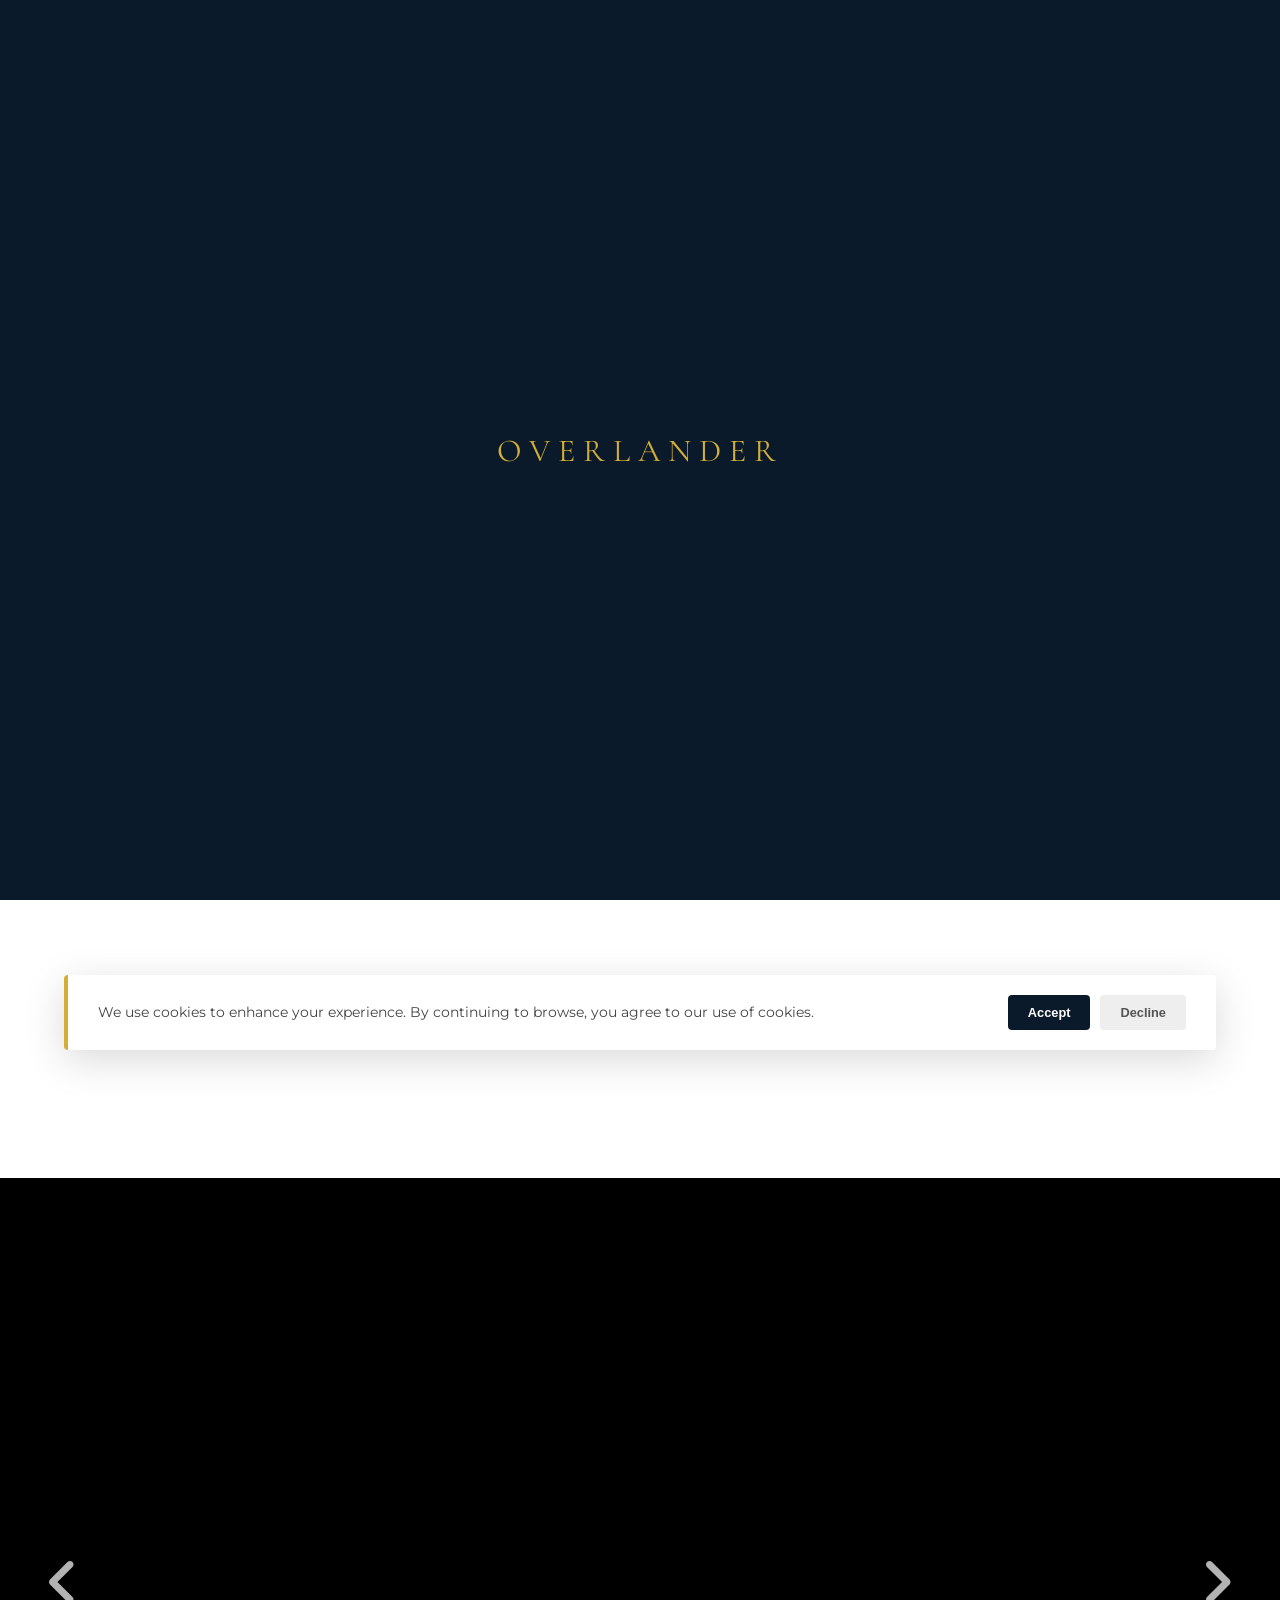
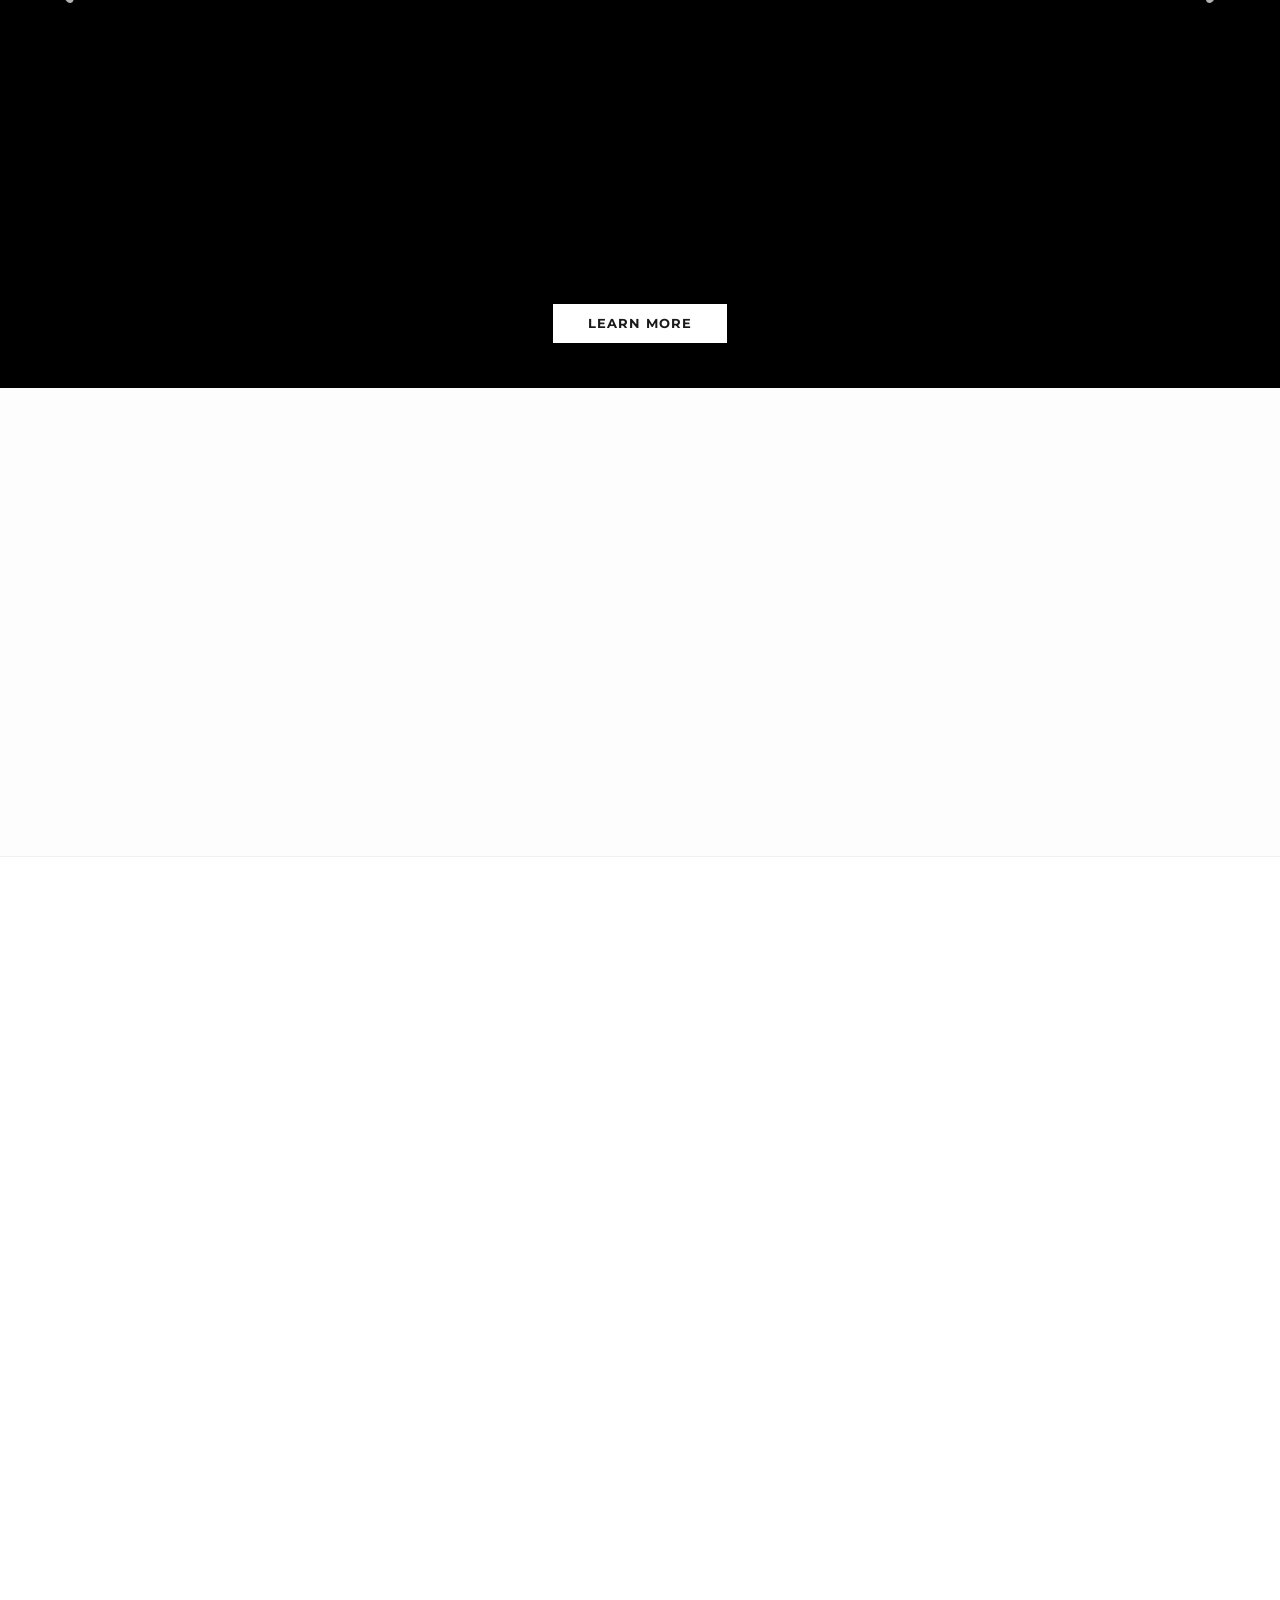
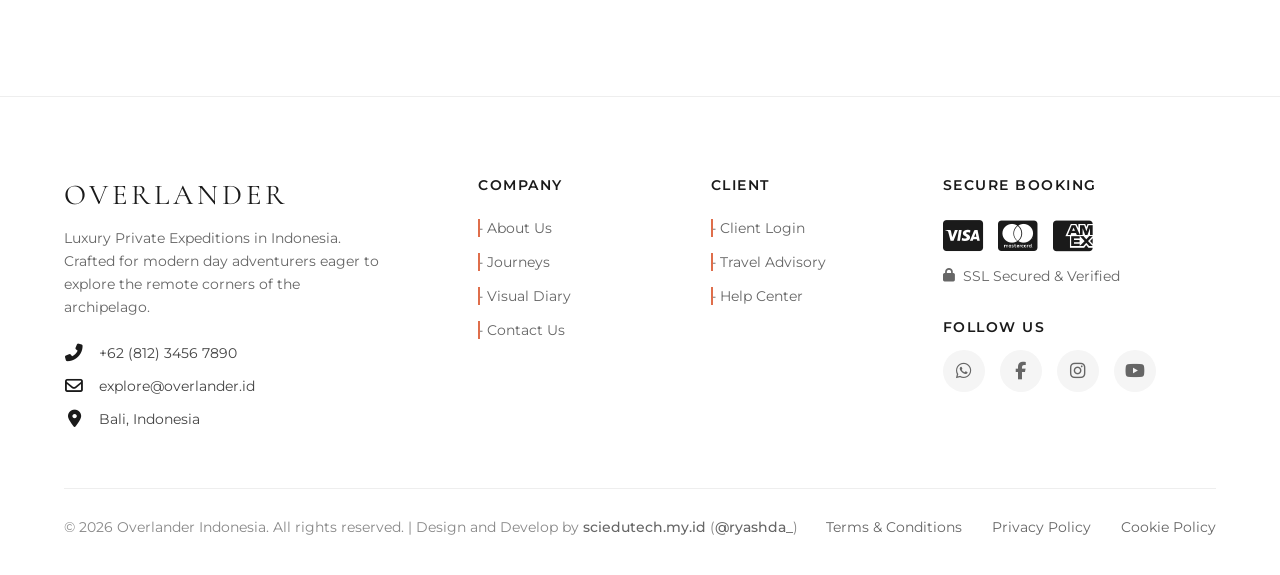
==== commit c22afcd4: "28/05/2026, 12.44" ====
--- a/frontend/1-web-main/index.html
+++ b/frontend/1-web-main/index.html
@@ -23,18 +23,18 @@
 
     <header class="hero" id="home">
         <div class="video-container">
-            <img src="../shared/assets/landscape/25.jpg" alt="Hero Background">
+            <img src="../shared/assets/landscape/25.jpg" alt="Hero Background" id="db-hero-bg">
             <div class="overlay"></div>
         </div>
         
         <div class="hero-top-brand fade-in-up">
-            <h1>OVERLANDER</h1>
-            <span class="brand-subtitle">INDONESIA EXPEDITIONS</span>
+            <h1 id="db-hero-title">OVERLANDER</h1>
+            <span class="brand-subtitle" id="db-hero-subtitle">INDONESIA EXPEDITIONS</span>
         </div>
 
         <div class="hero-center-cta fade-in-up">
             <h2 class="enquire-text">ENQUIRE</h2>
-            <a href="catalog.html" class="btn-vela-white">BOOK NOW</a>
+            <a href="catalog.html" class="btn-vela-white" id="db-hero-btn">BOOK NOW</a>
         </div>
 
         <nav id="navbar" class="navbar navbar-bottom">
@@ -61,48 +61,22 @@
 
     <section id="about" class="section welcome-section">
         <div class="container reveal">
-            <h2 class="welcome-title">Welcome to Overlander</h2>
-            <div class="welcome-text">
-                <p>Overlander was conceived for modern day adventurers and experiential travelers eager to explore the most remote corners of the Indonesian archipelago. Each journey is fully personalized to accommodate the preferences of our guests. From conquering volcanic ash trails in Bromo to sheer relaxation in secluded savannas, no two experiences are ever the same.</p>
-                <p>With fully equipped luxury 4x4 vehicles accommodating intimate groups, Overlander is perfectly suited for families and groups of friends. Through an Indonesian overland journey blending the best of adventure, refinement and safety, Overlander seeks to redefine rugged luxury by driving off the beaten path and crafting lasting bespoke memories.</p>
-            </div>
+            <h2 class="welcome-title" id="db-about-title">Welcome to Overlander</h2>
+            <div class="welcome-text" id="db-about-text">
+                </div>
         </div>
     </section>
 
     <section id="destinations" class="fs-destinations">
         <div class="fs-slider-container">
-            <div class="fs-slider-track" id="fs-destinations-track">
-                
-                <div class="fs-slide">
-                    <img src="https://images.unsplash.com/photo-1537996194471-e657df975ab4?ixlib=rb-4.0.3&auto=format&fit=crop&w=1920&q=80" alt="Bali & Nusa Tenggara">
-                    <div class="fs-overlay"></div>
-                    <h3 class="fs-title">Bali | Nusa Tenggara</h3>
-                </div>
-                
-                <div class="fs-slide">
-                    <img src="https://images.unsplash.com/photo-1512100356356-de1b84283e18?ixlib=rb-4.0.3&auto=format&fit=crop&w=1920&q=80" alt="Komodo National Park">
-                    <div class="fs-overlay"></div>
-                    <h3 class="fs-title">Komodo | Flores</h3>
-                </div>
-                
-                <div class="fs-slide">
-                    <img src="https://images.unsplash.com/photo-1604999333679-b86d54738315?ixlib=rb-4.0.3&auto=format&fit=crop&w=1920&q=80" alt="Java Volcanoes">
-                    <div class="fs-overlay"></div>
-                    <h3 class="fs-title">Bromo | East Java</h3>
-                </div>
-
-            </div>
+            <div class="fs-slider-track" id="fs-destinations-track"></div>
 
             <button class="fs-arrow fs-prev"><i class="fas fa-angle-left"></i></button>
             <button class="fs-arrow fs-next"><i class="fas fa-angle-right"></i></button>
             
             <div class="fs-controls-center">
                 <a href="catalog.html" class="btn-fs-learn">LEARN MORE</a>
-                <div class="fs-dots">
-                    <span class="fs-dot active" data-index="0"></span>
-                    <span class="fs-dot" data-index="1"></span>
-                    <span class="fs-dot" data-index="2"></span>
-                </div>
+                <div class="fs-dots" id="db-fs-dots"></div>
             </div>
         </div>
     </section>
@@ -112,38 +86,18 @@
             <h2 class="section-title text-center" style="margin-bottom: 40px;">Curated Experiences</h2>
         </div>
         
-        <div class="experiences-image-grid reveal">
-            <a href="experience-detail.html" class="exp-image-card">
-                <div class="exp-img-wrapper">
-                    <img src="https://images.unsplash.com/photo-1544551763-46a013bb70d5?ixlib=rb-4.0.3&auto=format&fit=crop&w=800&q=80" alt="Private Yacht Charter">
-                    <div class="exp-overlay"></div>
-                    <h3 class="exp-title">Private Yacht Charter</h3>
-                </div>
-            </a>
-
-            <a href="experience-detail.html" class="exp-image-card">
-                <div class="exp-img-wrapper">
-                    <img src="https://images.unsplash.com/photo-1540962351504-03099e0a754b?ixlib=rb-4.0.3&auto=format&fit=crop&w=800&q=80" alt="Heli-Tours">
-                    <div class="exp-overlay"></div>
-                    <h3 class="exp-title">Heli-Tours</h3>
-                </div>
-            </a>
-
-            <a href="experience-detail.html" class="exp-image-card">
-                <div class="exp-img-wrapper">
-                    <img src="https://images.unsplash.com/photo-1516627145497-ae6968895b74?ixlib=rb-4.0.3&auto=format&fit=crop&w=800&q=80" alt="Photography Expeditions">
-                    <div class="exp-overlay"></div>
-                    <h3 class="exp-title">Photography Expeditions</h3>
-                </div>
-            </a>
-        </div>
+        <div class="experiences-image-grid reveal" id="db-exp-grid"></div>
     </section>
 
     <section class="section sustainability">
         <div class="container reveal text-center">
-            <h2 class="section-title">Committed to Conservation</h2>
-            <p style="max-width: 800px; margin: 0 auto; line-height: 1.8; color: #555;">Our journeys respect the delicate ecosystems of Indonesia. We actively support local community projects and marine conservation efforts to ensure that the beauty we explore remains untouched for generations.</p>
-        </div>
+            <h2 class="section-title" id="db-sus-title">Committed to Conservation</h2>
+            <p style="max-width: 800px; margin: 0 auto; line-height: 1.8; color: #555;" id="db-sus-desc"></p>
+        </div>
+    </section>
+
+    <section id="gallery-preview" class="gallery-edge-to-edge">
+        <div class="gallery-masonry" id="db-gallery-grid"></div>
     </section>
 
     <section id="enquire" class="section enquire-section">
@@ -203,47 +157,20 @@
         </div>
     </section>
 
-    <section id="gallery-preview" class="gallery-edge-to-edge">
-        <div class="gallery-masonry">
-            
-            <a href="gallery.html" class="gm-item gm-large">
-                <img src="https://images.unsplash.com/photo-1518548419970-58e3b4079ab2?ixlib=rb-4.0.3&auto=format&fit=crop&w=1200&q=80" alt="Overlander Gallery 1">
-                <div class="gm-overlay"><span>Discover More</span></div>
-            </a>
-            
-            <a href="gallery.html" class="gm-item">
-                <img src="https://images.unsplash.com/photo-1537996194471-e657df975ab4?ixlib=rb-4.0.3&auto=format&fit=crop&w=600&q=80" alt="Overlander Gallery 2">
-                <div class="gm-overlay"><span>Discover More</span></div>
-            </a>
-            
-            <a href="gallery.html" class="gm-item">
-                <img src="https://images.unsplash.com/photo-1596404768340-410c550dfb6c?ixlib=rb-4.0.3&auto=format&fit=crop&w=600&q=80" alt="Overlander Gallery 3">
-                <div class="gm-overlay"><span>Discover More</span></div>
-            </a>
-            
-            <a href="gallery.html" class="gm-item">
-                <img src="https://images.unsplash.com/photo-1512100356356-de1b84283e18?ixlib=rb-4.0.3&auto=format&fit=crop&w=600&q=80" alt="Overlander Gallery 4">
-                <div class="gm-overlay"><span>Discover More</span></div>
-            </a>
-            
-            <a href="gallery.html" class="gm-item">
-                <img src="https://images.unsplash.com/photo-1604999333679-b86d54738315?ixlib=rb-4.0.3&auto=format&fit=crop&w=600&q=80" alt="Overlander Gallery 5">
-                <div class="gm-overlay"><span>Discover More</span></div>
-            </a>
-
-        </div>
-    </section>
+    
 
     <footer class="footer">
         <div class="footer-container">
             
             <div class="footer-brand-contact">
                 <h2>OVERLANDER</h2>
-                <p class="footer-desc">Luxury Private Expeditions in Indonesia. Crafted for modern day adventurers eager to explore the remote corners of the archipelago.</p>
+                <!-- Tambahkan id="db-footer-desc" -->
+                <p class="footer-desc" id="db-footer-desc">Luxury Private Expeditions in Indonesia. Crafted for modern day adventurers eager to explore the remote corners of the archipelago.</p>
                 <ul class="footer-contact-list">
-                    <li><i class="fas fa-phone-alt"></i> +62 (812) 3456 7890</li>
-                    <li><i class="far fa-envelope"></i> explore@overlander.id</li>
-                    <li><i class="fas fa-map-marker-alt"></i> Bali, Indonesia</li>
+                    <!-- Bungkus teks dengan span dan beri ID -->
+                    <li><i class="fas fa-phone-alt"></i> <span id="db-footer-phone">+62 (812) 3456 7890</span></li>
+                    <li><i class="far fa-envelope"></i> <span id="db-footer-email">explore@overlander.id</span></li>
+                    <li><i class="fas fa-map-marker-alt"></i> <span id="db-footer-address">Bali, Indonesia</span></li>
                 </ul>
             </div>
 
@@ -313,28 +240,32 @@
                 <h4 style="margin-top: 35px; margin-bottom: 15px;">Follow Us</h4>
                 <ul class="footer-socials">
                     <li class="icon-content">
-                        <a data-social="whatsapp" aria-label="Whatsapp" href="https://wa.me/6285748175548" target="_blank">
+                        <!-- Tambahkan id="db-social-wa" -->
+                        <a data-social="whatsapp" aria-label="Whatsapp" href="https://wa.me/6285748175548" target="_blank" id="db-social-wa">
                             <div class="filled"></div>
                             <i class="fab fa-whatsapp"></i>
                         </a>
                         <div class="tooltip">WhatsApp</div>
                     </li>
                     <li class="icon-content">
-                        <a data-social="facebook" aria-label="Facebook" href="https://www.facebook.com/" target="_blank">
+                        <!-- Tambahkan id="db-social-fb" -->
+                        <a data-social="facebook" aria-label="Facebook" href="https://www.facebook.com/" target="_blank" id="db-social-fb">
                             <div class="filled"></div>
                             <i class="fab fa-facebook-f"></i>
                         </a>
                         <div class="tooltip">Facebook</div>
                     </li>
                     <li class="icon-content">
-                        <a data-social="instagram" aria-label="Instagram" href="https://www.instagram.com/" target="_blank">
+                        <!-- Tambahkan id="db-social-ig" -->
+                        <a data-social="instagram" aria-label="Instagram" href="https://www.instagram.com/" target="_blank" id="db-social-ig">
                             <div class="filled"></div>
                             <i class="fab fa-instagram"></i>
                         </a>
                         <div class="tooltip">Instagram</div>
                     </li>
                     <li class="icon-content">
-                        <a data-social="youtube" aria-label="YouTube" href="https://www.youtube.com/" target="_blank">
+                        <!-- Tambahkan id="db-social-yt" -->
+                        <a data-social="youtube" aria-label="YouTube" href="https://www.youtube.com/" target="_blank" id="db-social-yt">
                             <div class="filled"></div>
                             <i class="fab fa-youtube"></i>
                         </a>
@@ -360,6 +291,42 @@
             
         </div>
     </footer>
+
+    <!-- MODAL TERMS -->
+    <div id="modal-terms" class="legal-modal">
+        <div class="legal-modal-content">
+            <span class="close-modal"><i class="fas fa-times"></i></span>
+            <h2 class="legal-title">Terms & Conditions</h2>
+            <!-- Tambahkan id="db-modal-terms" dan kosongkan isinya -->
+            <div class="legal-body" id="db-modal-terms">
+                <p>Memuat data dari server...</p>
+            </div>
+        </div>
+    </div>
+
+    <!-- MODAL PRIVACY -->
+    <div id="modal-privacy" class="legal-modal">
+        <div class="legal-modal-content">
+            <span class="close-modal"><i class="fas fa-times"></i></span>
+            <h2 class="legal-title">Privacy Policy</h2>
+            <!-- Tambahkan id="db-modal-privacy" dan kosongkan isinya -->
+            <div class="legal-body" id="db-modal-privacy">
+                <p>Memuat data dari server...</p>
+            </div>
+        </div>
+    </div>
+
+    <!-- MODAL COOKIE -->
+    <div id="modal-cookie" class="legal-modal">
+        <div class="legal-modal-content">
+            <span class="close-modal"><i class="fas fa-times"></i></span>
+            <h2 class="legal-title">Cookie Policy</h2>
+            <!-- Tambahkan id="db-modal-cookie" dan kosongkan isinya -->
+            <div class="legal-body" id="db-modal-cookie">
+                <p>Memuat data dari server...</p>
+            </div>
+        </div>
+    </div>
 
     <div id="cookie-banner" class="cookie-banner">
         <p>We use cookies to enhance your experience. By continuing to browse, you agree to our use of cookies.</p>
@@ -375,60 +342,11 @@
         </div>
         <div class="concierge-text">Consult an Expert</div>
     </a>
-
     <div class="mobile-bottom-bar">
         <a href="catalog.html" class="btn-bottom-book">BOOK NOW</a>
         <a href="https://wa.me/6281234567890" class="btn-bottom-wa" target="_blank">WHATSAPP</a>
     </div>
 
-    <div id="modal-terms" class="legal-modal">
-        <div class="legal-modal-content">
-            <span class="close-modal"><i class="fas fa-times"></i></span>
-            <h2 class="legal-title">Terms & Conditions</h2>
-            <div class="legal-body">
-                <p>Welcome to Overlander Indonesia. By booking an expedition with us, you agree to comply with and be bound by the following terms and conditions.</p>
-                <h3>1. Booking & Payments</h3>
-                <p>A non-refundable deposit of 30% is required to secure your bespoke expedition. The remaining balance must be paid in full 60 days prior to the departure date.</p>
-                <h3>2. Cancellations</h3>
-                <p>Cancellations made within 30 days of the departure date are subject to a 100% cancellation fee. We highly recommend purchasing comprehensive travel insurance.</p>
-                <h3>3. Itinerary Changes</h3>
-                <p>Due to the remote nature of our expeditions, itineraries are subject to change based on weather, safety, and local conditions. Our team will ensure the highest standard of alternatives.</p>
-            </div>
-        </div>
-    </div>
-
-    <div id="modal-privacy" class="legal-modal">
-        <div class="legal-modal-content">
-            <span class="close-modal"><i class="fas fa-times"></i></span>
-            <h2 class="legal-title">Privacy Policy</h2>
-            <div class="legal-body">
-                <p>At Overlander Indonesia, we prioritize the privacy and security of our clients. This policy outlines how we handle your personal information.</p>
-                <h3>1. Information Collection</h3>
-                <p>We collect information necessary to craft your bespoke journey, including full names, contact details, dietary requirements, and medical conditions strictly for safety purposes.</p>
-                <h3>2. Data Security</h3>
-                <p>All personal data is stored securely and is only accessible to authorized personnel involved in executing your expedition.</p>
-                <h3>3. Third-Party Sharing</h3>
-                <p>We do not sell your data. Information is only shared with trusted local partners (e.g., flight operators, private villas) strictly to facilitate your travel arrangements.</p>
-            </div>
-        </div>
-    </div>
-
-    <div id="modal-cookie" class="legal-modal">
-        <div class="legal-modal-content">
-            <span class="close-modal"><i class="fas fa-times"></i></span>
-            <h2 class="legal-title">Cookie Policy</h2>
-            <div class="legal-body">
-                <p>To provide a seamless and personalized browsing experience, Overlander Indonesia utilizes cookies on our website.</p>
-                <h3>1. What are Cookies?</h3>
-                <p>Cookies are small text files stored on your device that help us understand how you interact with our digital platform.</p>
-                <h3>2. How We Use Them</h3>
-                <p>We use essential cookies for website functionality and analytical cookies to improve our bespoke offerings based on user interactions.</p>
-                <h3>3. Managing Preferences</h3>
-                <p>You can choose to disable analytical cookies through your browser settings, though this may affect the premium experience of our website.</p>
-            </div>
-        </div>
-    </div>
-
-    <script src="js/index.js"></script>
+    <script type="module" src="js/index.js"></script>
 </body>
 </html>
--- a/frontend/1-web-main/css/style-index.css
+++ b/frontend/1-web-main/css/style-index.css
@@ -335,13 +335,19 @@
 .fs-title {
     position: absolute;
     bottom: 35px;
-    left: 5%;
+    left: 2.5%;
     color: #fff;
     font-family: var(--font-body);
-    font-size: 1.15rem;
+    font-size: 0.6rem;
     font-weight: 400;
     letter-spacing: 1px;
     z-index: 2;
+    
+    /* FIX: Membatasi lebar teks agar tidak menabrak tombol di tengah */
+    max-width: 40%; 
+    line-height: 1.5;
+    white-space: normal; /* Memaksa teks yang kepanjangan turun ke baris baru */
+    text-shadow: 0 2px 10px rgba(0,0,0,0.5); /* Efek bayangan agar tetap terbaca */
 }
 
 /* Panah Navigasi Tipis */
@@ -376,8 +382,10 @@
     align-items: center;
     gap: 15px;
     z-index: 10;
-}
-
+    
+    /* FIX: Memastikan tombol selalu berada di lapisan paling atas agar bisa diklik */
+    background: transparent; 
+}
 .btn-fs-learn {
     background: #fff;
     color: var(--text-dark);
@@ -411,7 +419,17 @@
 @media (max-width: 768px) {
     .fs-destinations { height: 70vh; }
     .fs-arrow { font-size: 2.5rem; padding: 10px; }
-    .fs-title { font-size: 1rem; bottom: 30px; }
+    
+    /* FIX: Pindahkan teks ke tengah dan ke atas tombol saat di layar sempit */
+    .fs-title { 
+        font-size: 0.95rem; 
+        bottom: 110px; /* Diangkat ke atas tombol Learn More */
+        left: 0;
+        width: 100%;
+        max-width: 100%;
+        text-align: center;
+        padding: 0 10%;
+    }
 }
 
 /* --- 9. EXPERIENCES (FULL-WIDTH IMAGE GRID) --- */
@@ -1279,33 +1297,7 @@
     .cookie-banner p { max-width: 100%; }
 }
 
-@media (max-width: 768px) {
-    /* Merapikan Ukuran Font Welcome Section (Lebih Proporsional) */
-    .section { padding: 80px 5%; }
-    .welcome-title { font-size: 2.2rem; margin-bottom: 30px; line-height: 1.2; }
-    .welcome-text p { font-size: 0.95rem; line-height: 1.8; margin-bottom: 20px; }
-    
-    /* Hamburger Menu Logic */
-    .nav-links {
-        position: fixed; right: -100%; top: 0; left: auto; transform: none; 
-        height: 100vh; width: 80%; background: var(--primary-color); 
-        flex-direction: column; justify-content: center;
-        transition: 0.5s ease; padding: 0; margin: 0; gap: 40px;
-    }
-    .nav-links.active { right: 0; }
-    .hamburger { display: flex; z-index: 1001; }
-    
-    /* Sembunyikan Tombol Book di Navbar Atas pada Mode HP */
-    .btn-book-sticky { display: none !important; }
-    
-    .footer-container { grid-template-columns: 1fr; text-align: center; }
-    .trust-badges .badges { justify-content: center; }
-    
-    .card-btn { opacity: 1; background: rgba(255, 255, 255, 0.8); }
-    .cta-title { font-size: 2.2rem; }
-    .cta-buttons { flex-direction: column; gap: 15px; }
-    .btn-cta-gold, .btn-cta-transparent { width: 100%; }
-}
+
 
 /* --- LEGAL MODALS (FULL SCREEN BLUR & MINIMALIST BOX) --- */
 .legal-modal {
@@ -1406,13 +1398,281 @@
     letter-spacing: 1px;
 }
 
-/* Responsif HP */
+/* --- 14. RESPONSIVE MOBILE --- */
 @media (max-width: 768px) {
-    .legal-modal-content {
-        width: 95%;
-        max-height: 90vh;
-        padding: 40px 30px;
-    }
+    /* --- MERAPIKAN WELCOME SECTION --- */
+    .section { padding: 80px 5%; }
+    .welcome-title { font-size: 2.2rem; margin-bottom: 30px; line-height: 1.2; }
+    .welcome-text p { font-size: 0.95rem; line-height: 1.8; margin-bottom: 20px; }
+    
+    /* --- FIX 1: MEMINDAHKAN NAVBAR KE ATAS & HAMBURGER KE KANAN --- */
+    .navbar.navbar-bottom {
+        top: 0; /* Memaksa navbar ke atap layar pada HP */
+        bottom: auto;
+        padding: 20px 5%;
+    }
+    
+    .navbar-bottom .hide-on-bottom {
+        /* Memunculkan Logo di HP meskipun posisi awal belum di-scroll */
+        opacity: 1 !important; 
+        visibility: visible !important; 
+        pointer-events: auto !important;
+    }
+
+    .nav-container {
+        display: flex; /* Mengganti Grid menjadi Flex agar Logo di Kiri, Hamburger di Kanan */
+        justify-content: space-between;
+        align-items: center;
+        width: 100%;
+    }
+
+    /* Sembunyikan Tombol Book Desktop di Navbar Atas pada Mode HP */
+    .btn-book-sticky { display: none !important; }
+
+    /* --- FIX 2: SIDE NAV ANTI BOCOR PIXEL & ANIMASI X --- */
+    .nav-links {
+        position: fixed; 
+        top: 0; 
+        right: 0; /* Merapat ke kanan penuh */
+        left: auto; 
+        transform: translateX(100%); /* Disembunyikan di luar layar tanpa bocor */
+        height: 100vh; 
+        width: 100%; /* Memenuhi seluruh layar */
+        background: var(--primary-color); 
+        flex-direction: column; 
+        justify-content: center;
+        align-items: center; /* Teks menu di tengah */
+        transition: transform 0.5s cubic-bezier(0.77, 0, 0.175, 1); /* Animasi super mulus */
+        padding: 0; 
+        margin: 0; 
+        gap: 40px;
+        z-index: 1000;
+    }
+    
+    .nav-links.active { transform: translateX(0); /* Geser masuk */ }
+    
+    .nav-links a { font-size: 1.3rem; color: #ffffff !important; }
+
+    .hamburger { 
+        display: flex; 
+        z-index: 1001; /* Berada di atas menu */
+        position: relative;
+    }
+
+    /* Animasi Hamburger berubah menjadi X saat menu terbuka */
+    .hamburger.active span { background-color: #ffffff !important; }
+    .hamburger.active span:nth-child(1) { transform: translateY(8px) rotate(45deg); }
+    .hamburger.active span:nth-child(2) { opacity: 0; }
+    .hamburger.active span:nth-child(3) { transform: translateY(-8px) rotate(-45deg); }
+
+    /* --- FIX 3: RATA TENGAH SEMUA ELEMEN FOOTER --- */
+    .footer-container { 
+        grid-template-columns: 1fr; 
+        text-align: center; 
+        gap: 40px; 
+    }
+    
+    .footer-brand-contact h2 { font-size: 1.6rem; }
+    .footer-desc { margin: 0 auto 25px; } /* Menengahkan paragraf deskripsi */
+    
+    .footer-contact-list li { justify-content: center; } /* Menengahkan ikon dan teks kontak */
+    
+    .footer-links ul { 
+        padding: 0; 
+        display: flex; 
+        flex-direction: column; 
+        align-items: center; /* Menengahkan tautan About, Destination, dll */
+    }
+    
+    .trust-badges .badges { justify-content: center; }
+    .trust-badges p { justify-content: center; }
+    
+    .footer-socials { justify-content: center; } /* Menengahkan tombol sosial media */
+
+    .footer-legal-links { 
+        flex-direction: column; 
+        align-items: center; /* Menengahkan link Terms, Privacy, dll */
+        gap: 15px; 
+    }
+    
+    .footer-bottom { 
+        flex-direction: column; 
+        justify-content: center; 
+        text-align: center; 
+        gap: 20px; 
+    }
+
+    .navbar.navbar-bottom {
+        display: none !important; 
+    }
+    .navbar.fixed-top {
+        display: flex !important;
+        background-color: #ffffff !important; /* Background putih solid saat muncul */
+        box-shadow: 0 4px 15px rgba(0,0,0,0.05);
+    }
+
+    /* 2. Menurunkan Teks Judul & Subjudul Hero ke tengah */
+    .hero-top-brand {
+        top: 40% !important; 
+        transform: translateY(-50%);
+        width: 100%;
+    }
+
+    /* 3. Merapikan Ikon Sosial Media Menjadi Menyamping (Row) */
+    .footer-socials {
+        display: flex !important;
+        flex-direction: row !important;
+        justify-content: center !important;
+        align-items: center;
+        flex-wrap: wrap;
+        gap: 20px;
+        margin-top: 15px;
+    }
+    .footer-socials li, .icon-content {
+        margin: 0 !important;
+        width: auto !important;
+    }
+
+    /* 4. Mengangkat Footer agar tidak tertutup Mobile Bottom Bar */
+    .footer {
+        padding-bottom: 90px !important; /* Ruang ekstra seukuran bottom-bar */
+    }
+    .footer-bottom {
+        padding-bottom: 40px !important; /* Jarak napas tambahan untuk teks Terms & Policy */
+    }
+
+    /* --- ENQUIRE FORM RESPONSIVE --- */
+    .enquire-title { font-size: 3rem; }
+    .sailvela-form .form-row { flex-direction: column; gap: 20px; }
+    
+    /* --- OTHERS (GALLERY, MODALS, dll) --- */
+    .gallery-masonry { grid-template-columns: 1fr; grid-auto-rows: 40vh; }
+    .gm-large { grid-column: span 1; grid-row: span 1; }
+    .legal-modal-content { width: 95%; max-height: 90vh; padding: 40px 30px; }
     .legal-title { font-size: 2.2rem; }
     .close-modal { top: 15px; right: 20px; font-size: 1.5rem; }
-}+}
+
+/* --- 14. RESPONSIVE MOBILE --- */
+@media (max-width: 992px) {
+    .footer-container { grid-template-columns: 1fr 1fr; }
+    .floating-concierge { display: none; }
+    .mobile-bottom-bar { display: flex; }
+    .cookie-banner { bottom: -200px; margin-bottom: 60px; flex-direction: column; text-align: center; gap: 15px; }
+    .cookie-banner.show { bottom: 0; }
+    .cookie-banner p { max-width: 100%; }
+}
+
+@media (max-width: 768px) {
+    /* --- MERAPIKAN WELCOME SECTION --- */
+    .section { padding: 80px 5%; }
+    .welcome-title { font-size: 2.2rem; margin-bottom: 30px; line-height: 1.2; }
+    .welcome-text p { font-size: 0.95rem; line-height: 1.8; margin-bottom: 20px; }
+    
+    /* --- FIX 1: MEMINDAHKAN NAVBAR KE ATAS & HAMBURGER KE KANAN --- */
+    .navbar.navbar-bottom {
+        top: 0 !important; /* Memaksa navbar ke atap layar pada HP */
+        bottom: auto !important;
+        padding: 20px 5% !important;
+    }
+    
+    .navbar-bottom .hide-on-bottom {
+        /* Memunculkan Logo di HP agar Hamburger tidak sendirian */
+        opacity: 1 !important; 
+        visibility: visible !important; 
+        pointer-events: auto !important;
+    }
+
+    .nav-container {
+        display: flex !important; /* Mengganti Grid menjadi Flex */
+        justify-content: space-between !important; /* Logo di kiri, Hamburger di kanan */
+        align-items: center !important;
+        width: 100% !important;
+    }
+
+    .navbar .logo {
+        font-size: 1.1rem;
+        line-height: 1.2;
+        max-width: 150px; /* Membantu teks agar turun ke bawah (2 baris) jika layar terlalu sempit */
+        white-space: normal;
+    }
+
+    /* Sembunyikan Tombol Book Desktop di Navbar Atas pada Mode HP */
+    .btn-book-sticky { display: none !important; }
+
+    /* --- FIX 2: SIDE NAV ANTI BOCOR PIXEL & FULL SCREEN --- */
+    .nav-links {
+        position: fixed !important; 
+        top: 0 !important; 
+        right: 0 !important; 
+        left: auto !important; 
+        transform: translateX(100%) !important; /* Disembunyikan ke luar layar dengan aman */
+        height: 100vh !important; 
+        width: 100% !important; /* Memenuhi seluruh layar */
+        background: var(--primary-color) !important; 
+        flex-direction: column !important; 
+        justify-content: center !important;
+        align-items: center !important; 
+        transition: transform 0.4s cubic-bezier(0.77, 0, 0.175, 1) !important; /* Animasi super mulus */
+        padding: 0 !important; 
+        margin: 0 !important; 
+        gap: 40px !important;
+        z-index: 1000 !important;
+    }
+    
+    .nav-links.active { 
+        transform: translateX(0) !important; /* Geser masuk */ 
+    }
+    
+    .nav-links a { font-size: 1.3rem; color: #ffffff !important; }
+
+    .hamburger { 
+        display: flex !important; 
+        z-index: 1001 !important; /* Berada di atas menu */
+    }
+
+    /* --- FIX 3: RATA TENGAH (CENTER) SEMUA ELEMEN FOOTER --- */
+    .footer-container { 
+        grid-template-columns: 1fr !important; 
+        text-align: center !important; 
+        gap: 40px !important; 
+    }
+    
+    .footer-brand-contact { display: flex; flex-direction: column; align-items: center; }
+    .footer-brand-contact h2 { font-size: 1.8rem; margin-bottom: 10px; }
+    .footer-desc { margin: 0 auto 25px; } 
+    
+    .footer-contact-list { align-items: center; }
+    .footer-contact-list li { justify-content: center; } 
+    
+    .footer-links { display: flex; flex-direction: column; align-items: center; }
+    .footer-links ul { padding: 0; display: flex; flex-direction: column; align-items: center; }
+    
+    .trust-badges .badges { justify-content: center; }
+    .trust-badges p { justify-content: center; }
+    
+    .footer-socials { justify-content: center; } 
+
+    .footer-bottom { 
+        flex-direction: column; 
+        justify-content: center; 
+        text-align: center; 
+        gap: 20px; 
+    }
+    
+    .footer-legal-links { 
+        justify-content: center;
+        flex-wrap: wrap; 
+        gap: 15px; 
+    }
+
+    /* --- ENQUIRE FORM RESPONSIVE --- */
+    .enquire-title { font-size: 3rem; }
+    .sailvela-form .form-row { flex-direction: column; gap: 20px; }
+    
+    /* --- OTHERS (MODALS, GALLERY, dll) --- */
+    .legal-modal-content { width: 95%; max-height: 90vh; padding: 40px 30px; }
+    .legal-title { font-size: 2.2rem; }
+    .close-modal { top: 15px; right: 20px; font-size: 1.5rem; }
+}
+
